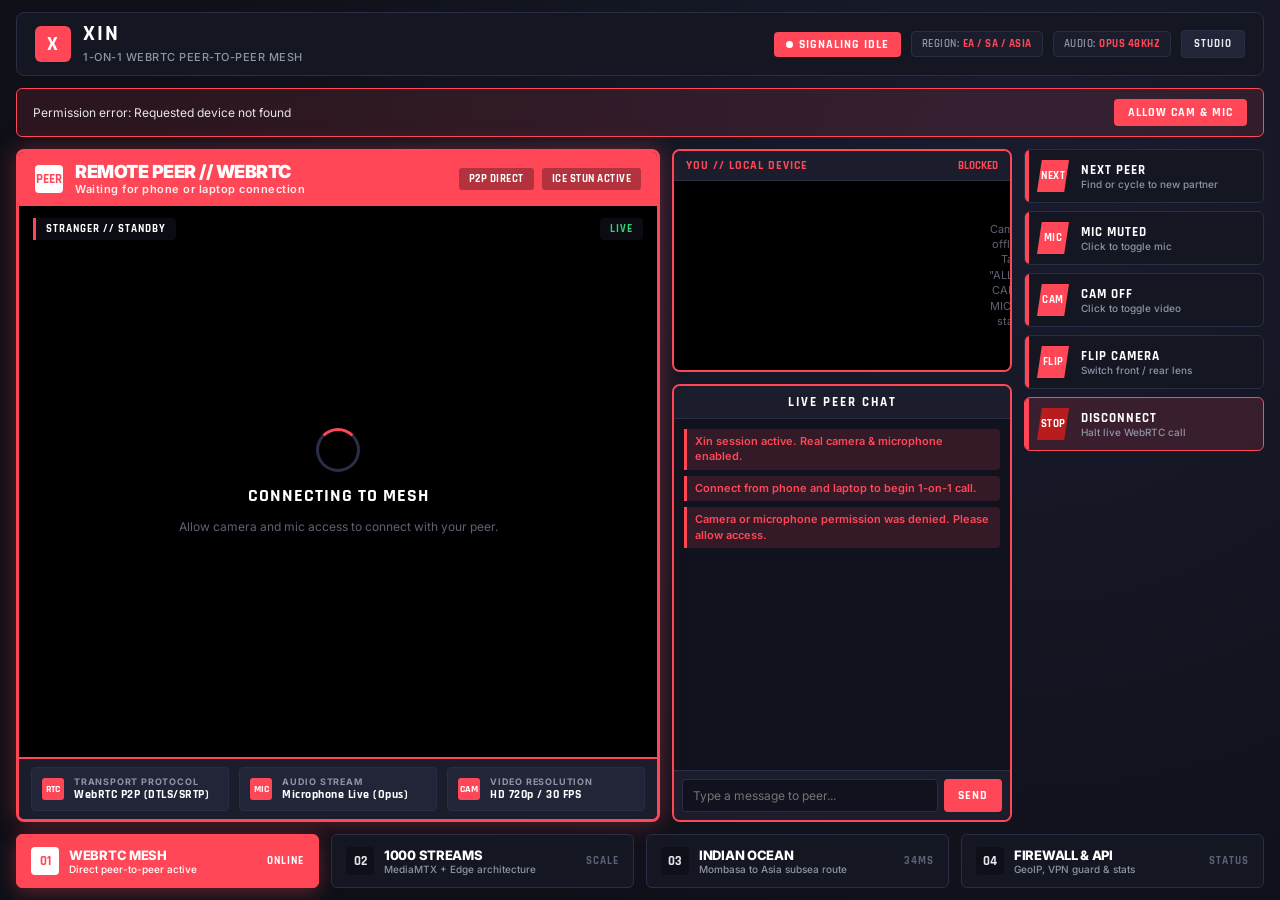
==== shared/templates/index.html @ e029eab7 "feat: Complete security middleware, geofencing, and Omegle UI" ====
<!DOCTYPE html>
<html lang="en">
<head>
  <meta charset="UTF-8">
  <meta name="viewport" content="width=device-width, initial-scale=1.0, maximum-scale=1.0, user-scalable=no, viewport-fit=cover">
  <title>Xin - 1-on-1 WebRTC Video & Audio</title>
  <style>
    @import url('https://fonts.googleapis.com/css2?family=Rajdhani:wght@500;600;700&family=Inter:wght@400;500;600;700;800;900&display=swap');

    *, *::before, *::after { box-sizing: border-box; margin: 0; padding: 0; }

    :root {
      --bg-darkest: #0e0f17;
      --bg-base: #141622;
      --bg-panel: #1b1d2c;
      --bg-panel-alt: #222538;
      --bg-input: #10121d;
      --accent: #ff4757;
      --accent-hover: #ff6b81;
      --accent-dim: rgba(255, 71, 87, 0.15);
      --accent-glow: rgba(255, 71, 87, 0.35);
      --text-white: #ffffff;
      --text-primary: #e4e6eb;
      --text-secondary: #9094a6;
      --text-muted: #5d6175;
      --border-dark: #2a2e45;
      --green: #2ed573;
      --red: #ff4757;
    }

    html, body {
      height: 100%;
      height: 100dvh;
      background: var(--bg-darkest);
      color: var(--text-primary);
      font-family: 'Inter', -apple-system, BlinkMacSystemFont, sans-serif;
      overflow-x: hidden;
      -webkit-tap-highlight-color: transparent;
    }

    /* Container */
    .app-viewport {
      min-height: 100vh;
      min-height: 100dvh;
      display: flex;
      flex-direction: column;
      padding: 12px 16px;
      gap: 12px;
      background: radial-gradient(circle at 80% 20%, #1a1c2e 0%, var(--bg-darkest) 70%);
    }

    /* TOP HEADER */
    .header-bar {
      display: flex;
      align-items: center;
      justify-content: space-between;
      background: var(--bg-base);
      border: 1px solid var(--border-dark);
      border-radius: 8px;
      padding: 10px 18px;
      flex-shrink: 0;
    }
    .brand-group {
      display: flex;
      align-items: center;
      gap: 12px;
    }
    .brand-mark {
      background: var(--accent);
      color: #fff;
      font-family: 'Rajdhani', sans-serif;
      font-weight: 700;
      font-size: 20px;
      width: 36px;
      height: 36px;
      display: flex;
      align-items: center;
      justify-content: center;
      border-radius: 6px;
      letter-spacing: 1px;
    }
    .brand-text h1 {
      font-family: 'Rajdhani', sans-serif;
      font-size: 22px;
      font-weight: 700;
      letter-spacing: 2px;
      color: var(--text-white);
      text-transform: uppercase;
      line-height: 1;
    }
    .brand-text span {
      font-size: 11px;
      color: var(--text-secondary);
      letter-spacing: 0.5px;
      font-weight: 500;
    }
    .header-metrics {
      display: flex;
      align-items: center;
      gap: 10px;
    }
    .status-badge {
      display: inline-flex;
      align-items: center;
      gap: 6px;
      background: var(--accent);
      color: #fff;
      padding: 5px 12px;
      border-radius: 4px;
      font-family: 'Rajdhani', sans-serif;
      font-weight: 700;
      font-size: 12px;
      letter-spacing: 1px;
    }
    .status-badge .live-dot {
      width: 7px;
      height: 7px;
      background: #fff;
      border-radius: 50%;
      animation: pulse 1.4s infinite;
    }
    @keyframes pulse {
      0%, 100% { opacity: 1; transform: scale(1); }
      50% { opacity: 0.3; transform: scale(0.85); }
    }
    .metric-pill {
      background: var(--bg-panel);
      border: 1px solid var(--border-dark);
      color: var(--text-secondary);
      padding: 5px 10px;
      border-radius: 4px;
      font-size: 11px;
      font-weight: 600;
      font-family: 'Rajdhani', sans-serif;
      letter-spacing: 0.5px;
    }
    .metric-pill strong {
      color: var(--accent);
    }
    .nav-btn {
      background: var(--bg-panel-alt);
      border: 1px solid var(--border-dark);
      color: var(--text-primary);
      padding: 6px 12px;
      border-radius: 4px;
      font-size: 11px;
      font-weight: 700;
      text-decoration: none;
      font-family: 'Rajdhani', sans-serif;
      letter-spacing: 1px;
      text-transform: uppercase;
      transition: all 0.2s;
    }
    .nav-btn:hover {
      background: var(--accent);
      border-color: var(--accent);
      color: #fff;
    }

    /* PERMISSION ALERT BANNER */
    .perm-alert {
      background: rgba(255, 71, 87, 0.12);
      border: 1px solid var(--accent);
      border-radius: 6px;
      padding: 10px 16px;
      display: flex;
      align-items: center;
      justify-content: space-between;
      gap: 12px;
      font-size: 12px;
      flex-shrink: 0;
    }
    .perm-alert.granted {
      background: rgba(46, 213, 115, 0.12);
      border-color: var(--green);
    }
    .perm-alert .btn-grant {
      background: var(--accent);
      color: #fff;
      border: none;
      padding: 6px 14px;
      border-radius: 4px;
      font-family: 'Rajdhani', sans-serif;
      font-weight: 700;
      font-size: 12px;
      letter-spacing: 1px;
      cursor: pointer;
      text-transform: uppercase;
    }
    .perm-alert.granted .btn-grant {
      display: none;
    }

    /* DESKTOP STAGE GRID (3-Column Layout) */
    .stage-grid {
      display: grid;
      grid-template-columns: 1fr 340px 240px;
      gap: 12px;
      flex: 1;
      min-height: 0;
    }

    /* LEFT: MAIN REMOTE VIDEO FRAME */
    .stream-frame-container {
      display: flex;
      flex-direction: column;
      gap: 10px;
      min-height: 0;
    }
    .broadcast-card {
      background: var(--bg-base);
      border: 3px solid var(--accent);
      border-radius: 8px;
      overflow: hidden;
      display: flex;
      flex-direction: column;
      box-shadow: 0 0 25px var(--accent-glow);
      flex: 1;
      position: relative;
    }
    .broadcast-banner {
      background: var(--accent);
      color: #fff;
      padding: 10px 16px;
      display: flex;
      align-items: center;
      justify-content: space-between;
      flex-shrink: 0;
    }
    .banner-left {
      display: flex;
      align-items: center;
      gap: 12px;
    }
    .banner-icon {
      background: #fff;
      color: var(--accent);
      font-weight: 900;
      font-family: 'Rajdhani', sans-serif;
      width: 28px;
      height: 28px;
      border-radius: 4px;
      display: flex;
      align-items: center;
      justify-content: center;
      font-size: 13px;
    }
    .banner-title {
      font-family: 'Inter', sans-serif;
      font-weight: 900;
      font-size: 18px;
      letter-spacing: -0.5px;
      line-height: 1.1;
      text-transform: uppercase;
    }
    .banner-subtitle {
      font-size: 11px;
      font-weight: 600;
      opacity: 0.9;
      letter-spacing: 0.5px;
    }
    .banner-badges {
      display: flex;
      gap: 8px;
    }
    .banner-tag {
      background: rgba(0,0,0,0.3);
      padding: 4px 10px;
      border-radius: 3px;
      font-size: 11px;
      font-weight: 700;
      font-family: 'Rajdhani', sans-serif;
      letter-spacing: 0.5px;
    }

    /* Video Viewports */
    .video-viewport {
      position: relative;
      background: #000;
      flex: 1;
      display: flex;
      align-items: center;
      justify-content: center;
      overflow: hidden;
    }
    .video-viewport video {
      width: 100%;
      height: 100%;
      object-fit: cover;
      display: none;
    }
    .waiting-screen {
      display: flex;
      flex-direction: column;
      align-items: center;
      justify-content: center;
      text-align: center;
      padding: 24px;
      gap: 12px;
      color: var(--text-secondary);
    }
    .waiting-spinner {
      width: 44px;
      height: 44px;
      border: 3px solid var(--border-dark);
      border-top-color: var(--accent);
      border-radius: 50%;
      animation: spin 1s linear infinite;
    }
    @keyframes spin {
      to { transform: rotate(360deg); }
    }
    .waiting-title {
      font-family: 'Rajdhani', sans-serif;
      font-size: 18px;
      font-weight: 700;
      color: var(--text-white);
      letter-spacing: 1px;
      text-transform: uppercase;
    }
    .waiting-sub {
      font-size: 12px;
      color: var(--text-muted);
      max-width: 320px;
      line-height: 1.4;
    }

    .viewport-overlay {
      position: absolute;
      top: 12px;
      left: 14px;
      background: rgba(14, 15, 23, 0.85);
      border-left: 3px solid var(--accent);
      padding: 4px 10px;
      border-radius: 0 4px 4px 0;
      font-family: 'Rajdhani', sans-serif;
      font-size: 11px;
      font-weight: 700;
      color: var(--text-white);
      letter-spacing: 1px;
      z-index: 2;
    }
    .viewport-fps {
      position: absolute;
      top: 12px;
      right: 14px;
      background: rgba(14, 15, 23, 0.85);
      padding: 4px 10px;
      border-radius: 4px;
      font-family: 'Rajdhani', sans-serif;
      font-size: 11px;
      font-weight: 700;
      color: var(--green);
      letter-spacing: 1px;
      z-index: 2;
    }

    /* Sub-bar Stat Badges */
    .stat-strip {
      display: grid;
      grid-template-columns: repeat(3, 1fr);
      background: var(--bg-panel);
      border-top: 2px solid var(--accent);
      padding: 8px 12px;
      gap: 10px;
      flex-shrink: 0;
    }
    .stat-box {
      background: var(--bg-panel-alt);
      border: 1px solid var(--border-dark);
      border-radius: 4px;
      padding: 8px 10px;
      display: flex;
      align-items: center;
      gap: 10px;
    }
    .stat-icon {
      background: var(--accent);
      color: #fff;
      font-size: 10px;
      font-weight: 800;
      width: 22px;
      height: 22px;
      display: flex;
      align-items: center;
      justify-content: center;
      border-radius: 3px;
      font-family: 'Rajdhani', sans-serif;
    }
    .stat-meta {
      display: flex;
      flex-direction: column;
    }
    .stat-label {
      font-size: 9px;
      font-weight: 700;
      text-transform: uppercase;
      letter-spacing: 0.8px;
      color: var(--text-secondary);
    }
    .stat-value {
      font-family: 'Rajdhani', sans-serif;
      font-size: 12px;
      font-weight: 700;
      color: var(--text-white);
      letter-spacing: 0.5px;
    }

    /* MIDDLE: LOCAL WEBCAM & LIVE CHAT */
    .middle-column {
      display: flex;
      flex-direction: column;
      gap: 12px;
      min-height: 0;
    }

    /* Local Cam Card */
    .cam-card {
      background: var(--bg-base);
      border: 2px solid var(--accent);
      border-radius: 8px;
      overflow: hidden;
      display: flex;
      flex-direction: column;
      flex-shrink: 0;
    }
    .cam-header {
      background: var(--bg-panel);
      padding: 7px 12px;
      border-bottom: 1px solid var(--border-dark);
      display: flex;
      align-items: center;
      justify-content: space-between;
    }
    .cam-label {
      font-family: 'Rajdhani', sans-serif;
      font-size: 12px;
      font-weight: 700;
      text-transform: uppercase;
      letter-spacing: 1px;
      color: var(--accent);
    }
    .cam-status {
      font-family: 'Rajdhani', sans-serif;
      font-size: 11px;
      font-weight: 700;
      color: var(--green);
    }
    .cam-body {
      background: #000;
      aspect-ratio: 16/9;
      position: relative;
      display: flex;
      align-items: center;
      justify-content: center;
    }
    .cam-body video {
      width: 100%;
      height: 100%;
      object-fit: cover;
      transform: scaleX(-1);
    }
    .cam-offline-note {
      text-align: center;
      color: var(--text-muted);
      font-size: 11px;
      padding: 16px;
      line-height: 1.4;
    }

    /* Chat Panel */
    .chat-card {
      background: var(--bg-base);
      border: 2px solid var(--accent);
      border-radius: 8px;
      flex: 1;
      display: flex;
      flex-direction: column;
      overflow: hidden;
      min-height: 0;
    }
    .chat-title-banner {
      background: var(--bg-panel);
      padding: 8px 12px;
      border-bottom: 1px solid var(--border-dark);
      text-align: center;
      position: relative;
      flex-shrink: 0;
    }
    .chat-title-banner h3 {
      font-family: 'Rajdhani', sans-serif;
      font-size: 13px;
      font-weight: 700;
      letter-spacing: 2px;
      text-transform: uppercase;
      color: var(--text-white);
    }
    .chat-stream-box {
      flex: 1;
      background: var(--bg-input);
      padding: 10px;
      overflow-y: auto;
      display: flex;
      flex-direction: column;
      gap: 6px;
      min-height: 0;
    }
    .chat-stream-box::-webkit-scrollbar { width: 4px; }
    .chat-stream-box::-webkit-scrollbar-thumb { background: var(--accent); border-radius: 2px; }

    .msg-row {
      font-size: 12px;
      line-height: 1.4;
      word-wrap: break-word;
    }
    .msg-sys {
      background: var(--accent-dim);
      border-left: 3px solid var(--accent);
      padding: 5px 8px;
      font-size: 11px;
      color: var(--accent);
      font-weight: 600;
      border-radius: 0 4px 4px 0;
    }
    .msg-stranger .author {
      color: var(--accent);
      font-weight: 700;
    }
    .msg-you .author {
      color: #3b82f6;
      font-weight: 700;
    }
    .msg-content {
      color: var(--text-primary);
    }

    .chat-compose {
      background: var(--bg-panel);
      border-top: 1px solid var(--border-dark);
      padding: 8px;
      display: flex;
      gap: 6px;
      flex-shrink: 0;
    }
    .chat-compose input {
      flex: 1;
      background: var(--bg-input);
      border: 1px solid var(--border-dark);
      color: #fff;
      padding: 8px 10px;
      border-radius: 4px;
      font-size: 12px;
      outline: none;
      font-family: inherit;
    }
    .chat-compose input:focus {
      border-color: var(--accent);
    }
    .chat-compose button {
      background: var(--accent);
      color: #fff;
      border: none;
      padding: 8px 14px;
      border-radius: 4px;
      font-family: 'Rajdhani', sans-serif;
      font-size: 12px;
      font-weight: 700;
      letter-spacing: 1px;
      cursor: pointer;
      transition: background 0.2s;
    }
    .chat-compose button:hover {
      background: var(--accent-hover);
    }

    /* RIGHT: DESKTOP CONTROLS */
    .controls-column {
      display: flex;
      flex-direction: column;
      gap: 8px;
    }
    .action-badge-card {
      background: var(--bg-base);
      border: 1px solid var(--border-dark);
      border-radius: 6px;
      padding: 10px 12px;
      display: flex;
      align-items: center;
      gap: 12px;
      cursor: pointer;
      position: relative;
      transition: all 0.2s ease;
      overflow: hidden;
      user-select: none;
    }
    .action-badge-card::before {
      content: '';
      position: absolute;
      top: 0;
      left: 0;
      width: 4px;
      height: 100%;
      background: var(--accent);
      transition: width 0.2s ease;
    }
    .action-badge-card:hover {
      border-color: var(--accent);
      transform: translateX(3px);
      box-shadow: 0 4px 15px rgba(255, 71, 87, 0.2);
    }
    .action-badge-card.active-state {
      background: rgba(46, 213, 115, 0.1);
      border-color: var(--green);
    }
    .action-badge-card.active-state::before {
      background: var(--green);
    }
    .action-badge-card.muted-state {
      background: rgba(255, 71, 87, 0.15);
      border-color: var(--accent);
    }
    .action-badge-card.muted-state::before {
      background: var(--accent);
    }

    .trapezoid-icon {
      background: var(--accent);
      color: #fff;
      width: 32px;
      height: 32px;
      display: flex;
      align-items: center;
      justify-content: center;
      font-family: 'Rajdhani', sans-serif;
      font-weight: 700;
      font-size: 11px;
      clip-path: polygon(15% 0%, 100% 0%, 85% 100%, 0% 100%);
      flex-shrink: 0;
      letter-spacing: 0.5px;
    }
    .action-badge-card.active-state .trapezoid-icon { background: var(--green); }
    .action-badge-card.muted-state .trapezoid-icon { background: #b91c1c; }

    .action-card-text {
      display: flex;
      flex-direction: column;
    }
    .action-card-title {
      font-family: 'Rajdhani', sans-serif;
      font-size: 13px;
      font-weight: 700;
      letter-spacing: 1px;
      text-transform: uppercase;
      color: var(--text-white);
    }
    .action-card-desc {
      font-size: 10px;
      color: var(--text-secondary);
      font-weight: 500;
    }

    /* DESKTOP BOTTOM CARDS */
    .bottom-scene-row {
      display: grid;
      grid-template-columns: repeat(4, 1fr);
      gap: 12px;
      flex-shrink: 0;
    }
    .scene-card {
      background: var(--bg-base);
      border: 1px solid var(--border-dark);
      border-radius: 6px;
      padding: 12px 14px;
      display: flex;
      align-items: center;
      justify-content: space-between;
      position: relative;
      overflow: hidden;
      cursor: pointer;
      transition: all 0.2s;
    }
    .scene-card.active-scene {
      background: var(--accent);
      border-color: var(--accent);
      color: #fff;
      box-shadow: 0 4px 20px var(--accent-glow);
    }
    .scene-card.active-scene .scene-title,
    .scene-card.active-scene .scene-sub,
    .scene-card.active-scene .scene-code {
      color: #fff;
    }
    .scene-left {
      display: flex;
      align-items: center;
      gap: 10px;
    }
    .scene-badge {
      background: rgba(0,0,0,0.3);
      width: 28px;
      height: 28px;
      border-radius: 4px;
      display: flex;
      align-items: center;
      justify-content: center;
      font-family: 'Rajdhani', sans-serif;
      font-weight: 800;
      font-size: 13px;
    }
    .scene-card.active-scene .scene-badge {
      background: #fff;
      color: var(--accent);
    }
    .scene-info {
      display: flex;
      flex-direction: column;
    }
    .scene-title {
      font-family: 'Inter', sans-serif;
      font-weight: 800;
      font-size: 13px;
      text-transform: uppercase;
      letter-spacing: -0.3px;
      color: var(--text-white);
    }
    .scene-sub {
      font-size: 10px;
      color: var(--text-secondary);
      font-weight: 500;
    }
    .scene-code {
      font-family: 'Rajdhani', sans-serif;
      font-size: 11px;
      font-weight: 700;
      color: var(--text-muted);
      letter-spacing: 1px;
    }

    /* MOBILE DOCKED TOOLBAR (Hidden on Desktop) */
    .mobile-bottom-bar {
      display: none;
    }
    .mobile-chat-drawer {
      display: none;
    }

    /* ==========================================================================
       CLEAN MOBILE VIEW (< 860px)
       Pixel-perfect Omegle-style split-screen for phone browsers
       ========================================================================== */
    @media (max-width: 860px) {
      body {
        overflow: hidden;
      }
      .app-viewport {
        padding: 6px;
        gap: 6px;
        height: 100dvh;
        max-height: 100dvh;
      }

      /* Compact Header */
      .header-bar {
        padding: 6px 10px;
        border-radius: 6px;
      }
      .brand-mark {
        width: 28px;
        height: 28px;
        font-size: 16px;
      }
      .brand-text h1 {
        font-size: 18px;
        letter-spacing: 1px;
      }
      .brand-text span {
        display: none;
      }
      .header-metrics .metric-pill {
        display: none;
      }
      .header-metrics .nav-btn {
        display: none;
      }
      .status-badge {
        padding: 4px 8px;
        font-size: 11px;
      }

      /* Compact Permission Banner */
      .perm-alert {
        padding: 6px 10px;
        font-size: 11px;
      }
      .perm-alert .btn-grant {
        padding: 5px 10px;
        font-size: 11px;
      }

      /* Hide Desktop Elements */
      .controls-column,
      .bottom-scene-row,
      .stat-strip,
      .broadcast-banner {
        display: none !important;
      }

      /* Stage transforms into a pure 50/50 Dual Video Split Screen */
      .stage-grid {
        display: flex;
        flex-direction: column;
        flex: 1;
        gap: 6px;
        min-height: 0;
      }

      /* Top: Remote Stranger Frame (50% of viewport) */
      .stream-frame-container {
        flex: 1;
        min-height: 0;
      }
      .broadcast-card {
        border-width: 2px;
        box-shadow: none;
      }
      .video-viewport {
        min-height: 0;
      }

      /* Bottom: Local User Video Box (50% of viewport) */
      .middle-column {
        flex: 1;
        min-height: 0;
        gap: 6px;
      }
      .cam-card {
        flex: 1;
        min-height: 0;
        border-width: 2px;
      }
      .cam-body {
        aspect-ratio: auto;
        flex: 1;
        min-height: 0;
      }

      /* Desktop chat hidden inside split, moved to slide-up drawer */
      .chat-card {
        display: none !important;
      }

      /* MOBILE DOCKED TOOLBAR (Sticky Thumb-friendly Controls) */
      .mobile-bottom-bar {
        display: grid;
        grid-template-columns: 2fr 1fr 1fr 1fr 1fr 1fr;
        gap: 5px;
        background: var(--bg-base);
        border: 1px solid var(--border-dark);
        border-radius: 8px;
        padding: 6px;
        flex-shrink: 0;
      }
      .m-btn {
        display: flex;
        flex-direction: column;
        align-items: center;
        justify-content: center;
        background: var(--bg-panel);
        border: 1px solid var(--border-dark);
        color: var(--text-primary);
        border-radius: 6px;
        padding: 8px 4px;
        font-family: 'Rajdhani', sans-serif;
        font-weight: 700;
        font-size: 11px;
        letter-spacing: 0.5px;
        cursor: pointer;
        user-select: none;
        transition: all 0.15s;
        min-height: 44px;
      }
      .m-btn:active {
        transform: scale(0.96);
      }
      .m-btn-next {
        background: var(--accent);
        border-color: var(--accent);
        color: #fff;
        font-size: 13px;
        letter-spacing: 1px;
      }
      .m-btn-next:active {
        background: var(--accent-hover);
      }
      .m-btn.active-state {
        background: rgba(46, 213, 115, 0.15);
        border-color: var(--green);
        color: var(--green);
      }
      .m-btn.muted-state {
        background: rgba(255, 71, 87, 0.15);
        border-color: var(--accent);
        color: var(--accent);
      }
      .m-btn-stop {
        background: #2a1114;
        border-color: #7f1d1d;
        color: #ef4444;
      }

      /* Slide-Up Mobile Chat Drawer */
      .mobile-chat-drawer {
        display: flex;
        flex-direction: column;
        position: fixed;
        bottom: 0;
        left: 0;
        right: 0;
        height: 60vh;
        background: var(--bg-base);
        border-top: 2px solid var(--accent);
        border-radius: 14px 14px 0 0;
        z-index: 99;
        transform: translateY(100%);
        transition: transform 0.25s cubic-bezier(0.16, 1, 0.3, 1);
        box-shadow: 0 -10px 30px rgba(0, 0, 0, 0.8);
      }
      .mobile-chat-drawer.open {
        transform: translateY(0);
      }
      .drawer-header {
        display: flex;
        align-items: center;
        justify-content: space-between;
        padding: 10px 14px;
        background: var(--bg-panel);
        border-bottom: 1px solid var(--border-dark);
        border-radius: 12px 12px 0 0;
      }
      .drawer-header span {
        font-family: 'Rajdhani', sans-serif;
        font-weight: 700;
        font-size: 14px;
        letter-spacing: 1px;
        text-transform: uppercase;
        color: #fff;
      }
      .drawer-close {
        background: var(--accent);
        color: #fff;
        border: none;
        padding: 4px 10px;
        border-radius: 4px;
        font-family: 'Rajdhani', sans-serif;
        font-weight: 700;
        font-size: 11px;
        cursor: pointer;
      }
      .drawer-body {
        flex: 1;
        overflow-y: auto;
        padding: 10px;
        display: flex;
        flex-direction: column;
        gap: 6px;
        background: var(--bg-input);
      }
      .drawer-input-row {
        display: flex;
        gap: 6px;
        padding: 8px 10px;
        background: var(--bg-panel);
        border-top: 1px solid var(--border-dark);
      }
      .drawer-input-row input {
        flex: 1;
        background: var(--bg-input);
        border: 1px solid var(--border-dark);
        color: #fff;
        padding: 8px 12px;
        border-radius: 4px;
        font-size: 13px;
        outline: none;
      }
      .drawer-input-row button {
        background: var(--accent);
        color: #fff;
        border: none;
        padding: 8px 14px;
        border-radius: 4px;
        font-family: 'Rajdhani', sans-serif;
        font-weight: 700;
        font-size: 12px;
        cursor: pointer;
      }
    }
  </style>
</head>
<body>

  <div class="app-viewport">

    <!-- TOP HEADER -->
    <header class="header-bar">
      <div class="brand-group">
        <div class="brand-mark">X</div>
        <div class="brand-text">
          <h1>Xin</h1>
          <span>1-ON-1 WEBRTC PEER-TO-PEER MESH</span>
        </div>
      </div>

      <div class="header-metrics">
        <div class="status-badge" id="headerStatusBadge">
          <span class="live-dot"></span>
          <span id="headerStatusText">SIGNALING IDLE</span>
        </div>
        <div class="metric-pill">REGION: <strong>EA / SA / ASIA</strong></div>
        <div class="metric-pill">AUDIO: <strong>OPUS 48KHZ</strong></div>
        <a href="/studio" class="nav-btn">Studio</a>
      </div>
    </header>

    <!-- CAMERA & MICROPHONE PERMISSION BANNER -->
    <div class="perm-alert" id="permBanner">
      <span id="permBannerText">Camera and Microphone permissions required for 1-on-1 video call.</span>
      <button class="btn-grant" id="btnGrantPerm" onclick="requestMediaAccess()">Allow Cam & Mic</button>
    </div>

    <!-- MAIN DUAL STAGE -->
    <div class="stage-grid">

      <!-- TOP (MOBILE) / LEFT (DESKTOP): REMOTE PEER VIDEO -->
      <div class="stream-frame-container">
        <div class="broadcast-card">
          <!-- Desktop Banner (hidden on mobile) -->
          <div class="broadcast-banner">
            <div class="banner-left">
              <div class="banner-icon" id="remoteLiveIcon">PEER</div>
              <div>
                <div class="banner-title" id="bannerTitle">Remote Peer // WebRTC</div>
                <div class="banner-subtitle" id="bannerSubtitle">Waiting for phone or laptop connection</div>
              </div>
            </div>
            <div class="banner-badges">
              <div class="banner-tag" id="networkTag">P2P DIRECT</div>
              <div class="banner-tag" id="latencyTag">ICE STUN ACTIVE</div>
            </div>
          </div>

          <!-- Video Canvas -->
          <div class="video-viewport" onclick="unmuteRemoteAudio()">
            <video id="remoteVideo" autoplay playsinline></video>
            <div id="waitingScreen" class="waiting-screen">
              <div class="waiting-spinner"></div>
              <div class="waiting-title" id="waitingTitle">Connecting To Mesh</div>
              <div class="waiting-sub" id="waitingSub">Allow camera and mic access to connect with your peer.</div>
            </div>
            <div class="viewport-overlay" id="viewportStatus">STRANGER // STANDBY</div>
            <div class="viewport-fps" id="peerFps">LIVE</div>
          </div>

          <!-- Desktop Stat Badges (hidden on mobile) -->
          <div class="stat-strip">
            <div class="stat-box">
              <div class="stat-icon">RTC</div>
              <div class="stat-meta">
                <span class="stat-label">Transport Protocol</span>
                <span class="stat-value" id="statTransport">WebRTC P2P (DTLS/SRTP)</span>
              </div>
            </div>
            <div class="stat-box">
              <div class="stat-icon">MIC</div>
              <div class="stat-meta">
                <span class="stat-label">Audio Stream</span>
                <span class="stat-value" id="statMic">Microphone Live (Opus)</span>
              </div>
            </div>
            <div class="stat-box">
              <div class="stat-icon">CAM</div>
              <div class="stat-meta">
                <span class="stat-label">Video Resolution</span>
                <span class="stat-value" id="statRes">HD 720p / 30 FPS</span>
              </div>
            </div>
          </div>
        </div>
      </div>

      <!-- BOTTOM (MOBILE) / MIDDLE (DESKTOP): LOCAL CAMERA & DESKTOP CHAT -->
      <div class="middle-column">
        <!-- Local User Video -->
        <div class="cam-card">
          <div class="cam-header">
            <span class="cam-label">You // Local Device</span>
            <span class="cam-status" id="camStatusText">STANDBY</span>
          </div>
          <div class="cam-body">
            <video id="localVideo" autoplay playsinline muted></video>
            <div id="camFallback" class="cam-offline-note">
              Camera offline.<br>Tap "ALLOW CAM & MIC" to start.
            </div>
          </div>
        </div>

        <!-- Desktop Chat Box (Hidden on Mobile) -->
        <div class="chat-card">
          <div class="chat-title-banner">
            <h3>Live Peer Chat</h3>
          </div>
          <div class="chat-stream-box" id="desktopChatBox">
            <div class="msg-row msg-sys">Xin session active. Real camera & microphone enabled.</div>
            <div class="msg-row msg-sys">Connect from phone and laptop to begin 1-on-1 call.</div>
          </div>
          <div class="chat-compose">
            <input type="text" id="desktopChatInput" placeholder="Type a message to peer..." onkeydown="if(event.key==='Enter') sendChatMessage('desktop')">
            <button onclick="sendChatMessage('desktop')">SEND</button>
          </div>
        </div>
      </div>

      <!-- DESKTOP RIGHT CONTROLS -->
      <div class="controls-column">
        <div class="action-badge-card" onclick="nextPeer()">
          <div class="trapezoid-icon">NEXT</div>
          <div class="action-card-text">
            <span class="action-card-title">Next Peer</span>
            <span class="action-card-desc">Find or cycle to new partner</span>
          </div>
        </div>

        <div class="action-badge-card" id="cardMic" onclick="toggleMicrophone()">
          <div class="trapezoid-icon" id="micIcon">MIC</div>
          <div class="action-card-text">
            <span class="action-card-title" id="micTitle">Mic Muted</span>
            <span class="action-card-desc" id="micDesc">Click to toggle mic</span>
          </div>
        </div>

        <div class="action-badge-card" id="cardCam" onclick="toggleCamera()">
          <div class="trapezoid-icon" id="camIcon">CAM</div>
          <div class="action-card-text">
            <span class="action-card-title" id="camTitle">Cam Off</span>
            <span class="action-card-desc">Click to toggle video</span>
          </div>
        </div>

        <div class="action-badge-card" onclick="switchCamera()">
          <div class="trapezoid-icon">FLIP</div>
          <div class="action-card-text">
            <span class="action-card-title">Flip Camera</span>
            <span class="action-card-desc">Switch front / rear lens</span>
          </div>
        </div>

        <div class="action-badge-card muted-state" onclick="disconnectCall()">
          <div class="trapezoid-icon">STOP</div>
          <div class="action-card-text">
            <span class="action-card-title">Disconnect</span>
            <span class="action-card-desc">Halt live WebRTC call</span>
          </div>
        </div>
      </div>

    </div>

    <!-- MOBILE STICKY BOTTOM TOOLBAR (< 860px) -->
    <div class="mobile-bottom-bar">
      <button class="m-btn m-btn-next" onclick="nextPeer()">NEXT</button>
      <button class="m-btn" id="mBtnMic" onclick="toggleMicrophone()">MIC</button>
      <button class="m-btn" id="mBtnCam" onclick="toggleCamera()">CAM</button>
      <button class="m-btn" onclick="switchCamera()">FLIP</button>
      <button class="m-btn" id="mBtnChat" onclick="toggleMobileChat()">CHAT</button>
      <button class="m-btn m-btn-stop" onclick="disconnectCall()">STOP</button>
    </div>

    <!-- MOBILE SLIDE-UP CHAT DRAWER -->
    <div class="mobile-chat-drawer" id="mobileChatDrawer">
      <div class="drawer-header">
        <span>Live Peer Chat</span>
        <button class="drawer-close" onclick="toggleMobileChat()">CLOSE</button>
      </div>
      <div class="drawer-body" id="mobileChatBox">
        <div class="msg-row msg-sys">Xin session active. Live peer chat.</div>
      </div>
      <div class="drawer-input-row">
        <input type="text" id="mobileChatInput" placeholder="Message to stranger..." onkeydown="if(event.key==='Enter') sendChatMessage('mobile')">
        <button onclick="sendChatMessage('mobile')">SEND</button>
      </div>
    </div>

    <!-- DESKTOP BOTTOM CARDS -->
    <div class="bottom-scene-row">
      <div class="scene-card active-scene" id="cardOnline">
        <div class="scene-left">
          <div class="scene-badge">01</div>
          <div class="scene-info">
            <span class="scene-title">WebRTC Mesh</span>
            <span class="scene-sub">Direct peer-to-peer active</span>
          </div>
        </div>
        <div class="scene-code">ONLINE</div>
      </div>

      <div class="scene-card" onclick="window.location='/studio'">
        <div class="scene-left">
          <div class="scene-badge">02</div>
          <div class="scene-info">
            <span class="scene-title">1000 Streams</span>
            <span class="scene-sub">MediaMTX + Edge architecture</span>
          </div>
        </div>
        <div class="scene-code">SCALE</div>
      </div>

      <div class="scene-card">
        <div class="scene-left">
          <div class="scene-badge">03</div>
          <div class="scene-info">
            <span class="scene-title">Indian Ocean</span>
            <span class="scene-sub">Mombasa to Asia subsea route</span>
          </div>
        </div>
        <div class="scene-code">34MS</div>
      </div>

      <div class="scene-card" onclick="window.location='/api/status'">
        <div class="scene-left">
          <div class="scene-badge">04</div>
          <div class="scene-info">
            <span class="scene-title">Firewall & API</span>
            <span class="scene-sub">GeoIP, VPN guard & stats</span>
          </div>
        </div>
        <div class="scene-code">STATUS</div>
      </div>
    </div>

  </div>

  <script>
    // State Variables
    const userId = 'usr_' + Math.random().toString(36).substring(2, 10);
    let currentPartnerId = null;
    let isInitiator = false;
    let localStream = null;
    let peerConnection = null;
    let signalingSocket = null;
    let pollInterval = null;
    let currentFacingMode = 'user';
    let isMicMuted = false;
    let isCamOff = false;
    let isChatOpen = false;

    // WebRTC STUN Configuration
    const rtcConfig = {
      iceServers: [
        { urls: 'stun:stun.l.google.com:19302' },
        { urls: 'stun:stun1.l.google.com:19302' },
        { urls: 'stun:stun2.l.google.com:19302' },
        { urls: 'stun:stun3.l.google.com:19302' }
      ]
    };

    // 1. Media Acquisition (Camera + Microphone)
    async function requestMediaAccess() {
      const permBanner = document.getElementById('permBanner');
      const permText = document.getElementById('permBannerText');
      const camStatus = document.getElementById('camStatusText');
      const localVid = document.getElementById('localVideo');
      const fallback = document.getElementById('camFallback');

      try {
        if (localStream) {
          localStream.getTracks().forEach(t => t.stop());
        }

        const constraints = {
          video: {
            facingMode: currentFacingMode,
            width: { ideal: 1280 },
            height: { ideal: 720 }
          },
          audio: {
            echoCancellation: true,
            noiseSuppression: true,
            autoGainControl: true
          }
        };

        localStream = await navigator.mediaDevices.getUserMedia(constraints);
        localVid.srcObject = localStream;
        localVid.style.display = 'block';
        if (fallback) fallback.style.display = 'none';

        permBanner.classList.add('granted');
        permText.textContent = 'Camera & Microphone access active. Video and audio streaming ready.';
        camStatus.textContent = 'ACTIVE';
        camStatus.style.color = '#2ed573';

        updateMediaControls();
        addSysMessage('Camera and microphone enabled. Streaming ready.');

        // If peer connection exists, add or replace tracks
        if (peerConnection) {
          localStream.getTracks().forEach(track => {
            const senders = peerConnection.getSenders();
            const sender = senders.find(s => s.track && s.track.kind === track.kind);
            if (sender) {
              sender.replaceTrack(track);
            } else {
              peerConnection.addTrack(track, localStream);
            }
          });
        }

        // Initialize signaling once media is ready
        initSignaling();

      } catch (err) {
        console.warn('getUserMedia error:', err);
        permText.textContent = 'Permission error: ' + (err.message || 'Access blocked. Please check browser camera/mic settings.');
        camStatus.textContent = 'BLOCKED';
        camStatus.style.color = '#ff4757';
        addSysMessage('Camera or microphone permission was denied. Please allow access.');
      }
    }

    // 2. WebRTC Peer Connection Setup
    function createPeerConnection() {
      if (peerConnection) {
        try { peerConnection.close(); } catch (e) {}
      }

      peerConnection = new RTCPeerConnection(rtcConfig);

      // Add local audio and video tracks
      if (localStream) {
        localStream.getTracks().forEach(track => {
          peerConnection.addTrack(track, localStream);
        });
      }

      // Handle remote incoming tracks (video & audio)
      peerConnection.ontrack = (event) => {
        const remoteVid = document.getElementById('remoteVideo');
        const waitingScreen = document.getElementById('waitingScreen');
        const viewStatus = document.getElementById('viewportStatus');
        const bannerTitle = document.getElementById('bannerTitle');
        const bannerSub = document.getElementById('bannerSubtitle');

        if (event.streams && event.streams[0]) {
          remoteVid.srcObject = event.streams[0];
          remoteVid.style.display = 'block';
          waitingScreen.style.display = 'none';
          viewStatus.textContent = 'STRANGER ACTIVE // WEBRTC LIVE';
          viewStatus.style.borderLeftColor = '#2ed573';
          if (bannerTitle) bannerTitle.textContent = 'Stranger // Connected Live';
          if (bannerSub) bannerSub.textContent = 'Direct WebRTC video & audio link active';
          addSysMessage('Remote peer video and audio received.');
        }
      };

      // Handle ICE candidates
      peerConnection.onicecandidate = (event) => {
        if (event.candidate && currentPartnerId) {
          sendSignalPayload({
            type: 'candidate',
            candidate: event.candidate
          });
        }
      };

      peerConnection.onconnectionstatechange = () => {
        const state = peerConnection.connectionState;
        const viewStatus = document.getElementById('viewportStatus');
        const bannerSub = document.getElementById('bannerSubtitle');

        if (state === 'connected') {
          viewStatus.textContent = 'CONNECTED // P2P MESH';
          if (bannerSub) bannerSub.textContent = 'Low-latency peer stream active';
          document.getElementById('headerStatusText').textContent = 'CALL ACTIVE';
        } else if (state === 'disconnected' || state === 'failed') {
          viewStatus.textContent = 'DISCONNECTED';
          if (bannerSub) bannerSub.textContent = 'Peer connection lost';
          onPeerDisconnected();
        }
      };

      return peerConnection;
    }

    // 3. Signaling Management (WebSocket with HTTP polling fallback)
    function initSignaling() {
      if (signalingSocket && signalingSocket.readyState === WebSocket.OPEN) return;

      const proto = window.location.protocol === 'https:' ? 'wss:' : 'ws:';
      const wsUrl = `${proto}//${window.location.host}/ws/signal`;

      try {
        signalingSocket = new WebSocket(wsUrl);

        signalingSocket.onopen = () => {
          document.getElementById('headerStatusText').textContent = 'SIGNALING ONLINE';
          signalingSocket.send(JSON.stringify({
            action: 'join',
            user_id: userId
          }));
        };

        signalingSocket.onmessage = (event) => {
          try {
            const data = JSON.parse(event.data);
            handleSignalingMessage(data);
          } catch (e) {}
        };

        signalingSocket.onerror = () => { fallbackToHttpPolling(); };
        signalingSocket.onclose = () => { fallbackToHttpPolling(); };

      } catch (err) {
        fallbackToHttpPolling();
      }
    }

    function fallbackToHttpPolling() {
      if (pollInterval) return;
      document.getElementById('headerStatusText').textContent = 'HTTP SIGNALING';
      joinHttpLobby();
      pollInterval = setInterval(pollHttpMessages, 1000);
    }

    async function joinHttpLobby() {
      try {
        await fetch('/api/signaling/join', {
          method: 'POST',
          headers: { 'Content-Type': 'application/json' },
          body: JSON.stringify({ user_id: userId })
        });
      } catch (e) {}
    }

    async function pollHttpMessages() {
      try {
        const res = await fetch(`/api/signaling/poll?user_id=${userId}`);
        if (!res.ok) return;
        const data = await res.json();
        if (data.messages && data.messages.length) {
          data.messages.forEach(handleSignalingMessage);
        }
      } catch (e) {}
    }

    function sendSignalPayload(data) {
      if (!currentPartnerId) return;

      if (signalingSocket && signalingSocket.readyState === WebSocket.OPEN) {
        signalingSocket.send(JSON.stringify({
          type: 'signal',
          target_id: currentPartnerId,
          data: data
        }));
      } else {
        fetch('/api/signaling/signal', {
          method: 'POST',
          headers: { 'Content-Type': 'application/json' },
          body: JSON.stringify({
            sender_id: userId,
            target_id: currentPartnerId,
            data: data
          })
        }).catch(() => {});
      }
    }

    async function handleSignalingMessage(msg) {
      const msgType = msg.type;

      if (msgType === 'waiting') {
        const title = document.getElementById('waitingTitle');
        const sub = document.getElementById('waitingSub');
        title.textContent = 'Searching For Peer...';
        sub.textContent = 'Waiting for phone or laptop peer to enter the mesh.';
        document.getElementById('headerStatusText').textContent = 'WAITING IN LOBBY';
      }

      else if (msgType === 'matched') {
        currentPartnerId = msg.peer_id;
        isInitiator = msg.is_initiator;
        document.getElementById('waitingTitle').textContent = 'Peer Matched. Negotiating Call...';
        addSysMessage(`Connected with peer [${currentPartnerId}]. Setting up WebRTC.`);

        createPeerConnection();

        if (isInitiator) {
          try {
            const offer = await peerConnection.createOffer({
              offerToReceiveAudio: true,
              offerToReceiveVideo: true
            });
            await peerConnection.setLocalDescription(offer);
            sendSignalPayload({
              type: 'offer',
              sdp: offer.sdp
            });
          } catch (err) {
            console.warn('Offer creation error:', err);
          }
        }
      }

      else if (msgType === 'signal') {
        const signal = msg.data;
        if (!peerConnection) createPeerConnection();

        if (signal.type === 'offer') {
          try {
            await peerConnection.setRemoteDescription(new RTCSessionDescription({
              type: 'offer',
              sdp: signal.sdp
            }));
            const answer = await peerConnection.createAnswer();
            await peerConnection.setLocalDescription(answer);
            sendSignalPayload({
              type: 'answer',
              sdp: answer.sdp
            });
          } catch (err) {
            console.warn('Answer error:', err);
          }
        } else if (signal.type === 'answer') {
          try {
            await peerConnection.setRemoteDescription(new RTCSessionDescription({
              type: 'answer',
              sdp: signal.sdp
            }));
          } catch (err) {
            console.warn('Remote description error:', err);
          }
        } else if (signal.type === 'candidate') {
          try {
            await peerConnection.addIceCandidate(new RTCIceCandidate(signal.candidate));
          } catch (err) {
            console.warn('ICE candidate error:', err);
          }
        }
      }

      else if (msgType === 'chat') {
        appendPeerChat(msg.user || 'Stranger', msg.text);
      }

      else if (msgType === 'peer_disconnected') {
        addSysMessage('Remote peer disconnected. Click NEXT to connect with someone else.');
        onPeerDisconnected();
      }
    }

    function onPeerDisconnected() {
      const remoteVid = document.getElementById('remoteVideo');
      const waitingScreen = document.getElementById('waitingScreen');
      const title = document.getElementById('waitingTitle');
      const sub = document.getElementById('waitingSub');
      const bannerTitle = document.getElementById('bannerTitle');
      const bannerSub = document.getElementById('bannerSubtitle');
      const viewStatus = document.getElementById('viewportStatus');

      remoteVid.style.display = 'none';
      remoteVid.srcObject = null;
      waitingScreen.style.display = 'flex';
      title.textContent = 'Peer Disconnected';
      sub.textContent = 'Remote peer left. Tap NEXT to reconnect.';
      if (bannerTitle) bannerTitle.textContent = 'Stranger // Disconnected';
      if (bannerSub) bannerSub.textContent = 'Awaiting new peer connection';
      viewStatus.textContent = 'STRANGER // STANDBY';
      viewStatus.style.borderLeftColor = '#ff4757';

      if (peerConnection) {
        try { peerConnection.close(); } catch (e) {}
        peerConnection = null;
      }
      currentPartnerId = null;
    }

    // 4. Interactive Call Controls
    function nextPeer() {
      onPeerDisconnected();
      addSysMessage('Searching for next available peer...');
      document.getElementById('waitingTitle').textContent = 'Searching For Next Peer...';

      if (signalingSocket && signalingSocket.readyState === WebSocket.OPEN) {
        signalingSocket.send(JSON.stringify({
          type: 'next',
          user_id: userId
        }));
      } else {
        fetch('/api/signaling/next', {
          method: 'POST',
          headers: { 'Content-Type': 'application/json' },
          body: JSON.stringify({ user_id: userId })
        }).catch(() => {});
      }
    }

    function disconnectCall() {
      if (signalingSocket && signalingSocket.readyState === WebSocket.OPEN) {
        signalingSocket.send(JSON.stringify({
          type: 'leave',
          user_id: userId
        }));
      } else {
        fetch('/api/signaling/leave', {
          method: 'POST',
          headers: { 'Content-Type': 'application/json' },
          body: JSON.stringify({ user_id: userId })
        }).catch(() => {});
      }
      onPeerDisconnected();
      addSysMessage('Call session ended.');
    }

    function toggleMicrophone() {
      if (!localStream) {
        requestMediaAccess();
        return;
      }
      const audioTracks = localStream.getAudioTracks();
      if (!audioTracks.length) return;

      isMicMuted = !isMicMuted;
      audioTracks.forEach(t => t.enabled = !isMicMuted);

      const card = document.getElementById('cardMic');
      const title = document.getElementById('micTitle');
      const desc = document.getElementById('micDesc');
      const statMic = document.getElementById('statMic');
      const mBtnMic = document.getElementById('mBtnMic');

      if (isMicMuted) {
        if (card) { card.classList.add('muted-state'); card.classList.remove('active-state'); }
        if (title) title.textContent = 'Mic Muted';
        if (desc) desc.textContent = 'Microphone muted';
        if (statMic) { statMic.textContent = 'Microphone Muted'; statMic.style.color = '#ff4757'; }
        if (mBtnMic) { mBtnMic.classList.add('muted-state'); mBtnMic.classList.remove('active-state'); mBtnMic.textContent = 'MIC OFF'; }
      } else {
        if (card) { card.classList.remove('muted-state'); card.classList.add('active-state'); }
        if (title) title.textContent = 'Mic Active';
        if (desc) desc.textContent = 'Microphone live';
        if (statMic) { statMic.textContent = 'Microphone Live (Opus)'; statMic.style.color = '#2ed573'; }
        if (mBtnMic) { mBtnMic.classList.remove('muted-state'); mBtnMic.classList.add('active-state'); mBtnMic.textContent = 'MIC ON'; }
      }
    }

    function toggleCamera() {
      if (!localStream) {
        requestMediaAccess();
        return;
      }
      const videoTracks = localStream.getVideoTracks();
      if (!videoTracks.length) return;

      isCamOff = !isCamOff;
      videoTracks.forEach(t => t.enabled = !isCamOff);

      const card = document.getElementById('cardCam');
      const title = document.getElementById('camTitle');
      const localVid = document.getElementById('localVideo');
      const mBtnCam = document.getElementById('mBtnCam');

      if (isCamOff) {
        if (card) { card.classList.add('muted-state'); card.classList.remove('active-state'); }
        if (title) title.textContent = 'Cam Off';
        if (localVid) localVid.style.opacity = '0.2';
        if (mBtnCam) { mBtnCam.classList.add('muted-state'); mBtnCam.classList.remove('active-state'); mBtnCam.textContent = 'CAM OFF'; }
      } else {
        if (card) { card.classList.remove('muted-state'); card.classList.add('active-state'); }
        if (title) title.textContent = 'Cam Live';
        if (localVid) localVid.style.opacity = '1.0';
        if (mBtnCam) { mBtnCam.classList.remove('muted-state'); mBtnCam.classList.add('active-state'); mBtnCam.textContent = 'CAM ON'; }
      }
    }

    async function switchCamera() {
      currentFacingMode = currentFacingMode === 'user' ? 'environment' : 'user';
      addSysMessage(`Switching camera to: ${currentFacingMode}`);
      await requestMediaAccess();
    }

    function updateMediaControls() {
      const cardMic = document.getElementById('cardMic');
      const cardCam = document.getElementById('cardCam');
      const mBtnMic = document.getElementById('mBtnMic');
      const mBtnCam = document.getElementById('mBtnCam');

      if (cardMic) { cardMic.classList.add('active-state'); cardMic.classList.remove('muted-state'); }
      if (cardCam) { cardCam.classList.add('active-state'); cardCam.classList.remove('muted-state'); }
      if (mBtnMic) { mBtnMic.classList.add('active-state'); mBtnMic.classList.remove('muted-state'); mBtnMic.textContent = 'MIC ON'; }
      if (mBtnCam) { mBtnCam.classList.add('active-state'); mBtnCam.classList.remove('muted-state'); mBtnCam.textContent = 'CAM ON'; }
    }

    function unmuteRemoteAudio() {
      const remoteVid = document.getElementById('remoteVideo');
      if (remoteVid) {
        remoteVid.muted = false;
        remoteVid.play().catch(() => {});
      }
    }

    function toggleMobileChat() {
      isChatOpen = !isChatOpen;
      const drawer = document.getElementById('mobileChatDrawer');
      const btn = document.getElementById('mBtnChat');
      if (isChatOpen) {
        drawer.classList.add('open');
        btn.classList.add('active-state');
      } else {
        drawer.classList.remove('open');
        btn.classList.remove('active-state');
      }
    }

    // 5. Chat Engine
    function sendChatMessage(source) {
      const inputId = source === 'mobile' ? 'mobileChatInput' : 'desktopChatInput';
      const input = document.getElementById(inputId);
      const text = input.value.trim();
      if (!text) return;
      input.value = '';

      appendYourChat(text);

      if (currentPartnerId) {
        if (signalingSocket && signalingSocket.readyState === WebSocket.OPEN) {
          signalingSocket.send(JSON.stringify({
            type: 'chat',
            target_id: currentPartnerId,
            user: 'Stranger',
            text: text
          }));
        } else {
          fetch('/api/signaling/chat', {
            method: 'POST',
            headers: { 'Content-Type': 'application/json' },
            body: JSON.stringify({
              sender_id: userId,
              target_id: currentPartnerId,
              user: 'Stranger',
              text: text
            })
          }).catch(() => {});
        }
      } else {
        addSysMessage('Message sent. Connect with a peer to chat 1-on-1.');
      }
    }

    function appendYourChat(text) {
      ['desktopChatBox', 'mobileChatBox'].forEach(id => {
        const box = document.getElementById(id);
        if (!box) return;
        const row = document.createElement('div');
        row.className = 'msg-row msg-you';
        row.innerHTML = `<span class="author">You: </span><span class="msg-content">${escapeHtml(text)}</span>`;
        box.appendChild(row);
        box.scrollTop = box.scrollHeight;
      });
    }

    function appendPeerChat(author, text) {
      ['desktopChatBox', 'mobileChatBox'].forEach(id => {
        const box = document.getElementById(id);
        if (!box) return;
        const row = document.createElement('div');
        row.className = 'msg-row msg-stranger';
        row.innerHTML = `<span class="author">${escapeHtml(author)}: </span><span class="msg-content">${escapeHtml(text)}</span>`;
        box.appendChild(row);
        box.scrollTop = box.scrollHeight;
      });
    }

    function addSysMessage(text) {
      ['desktopChatBox', 'mobileChatBox'].forEach(id => {
        const box = document.getElementById(id);
        if (!box) return;
        const row = document.createElement('div');
        row.className = 'msg-row msg-sys';
        row.textContent = text;
        box.appendChild(row);
        box.scrollTop = box.scrollHeight;
      });
    }

    function escapeHtml(str) {
      return str.replace(/&/g, '&amp;').replace(/</g, '&lt;').replace(/>/g, '&gt;');
    }

    // Auto-prompt media on load
    window.addEventListener('DOMContentLoaded', () => {
      requestMediaAccess();
    });
  </script>
</body>
</html>
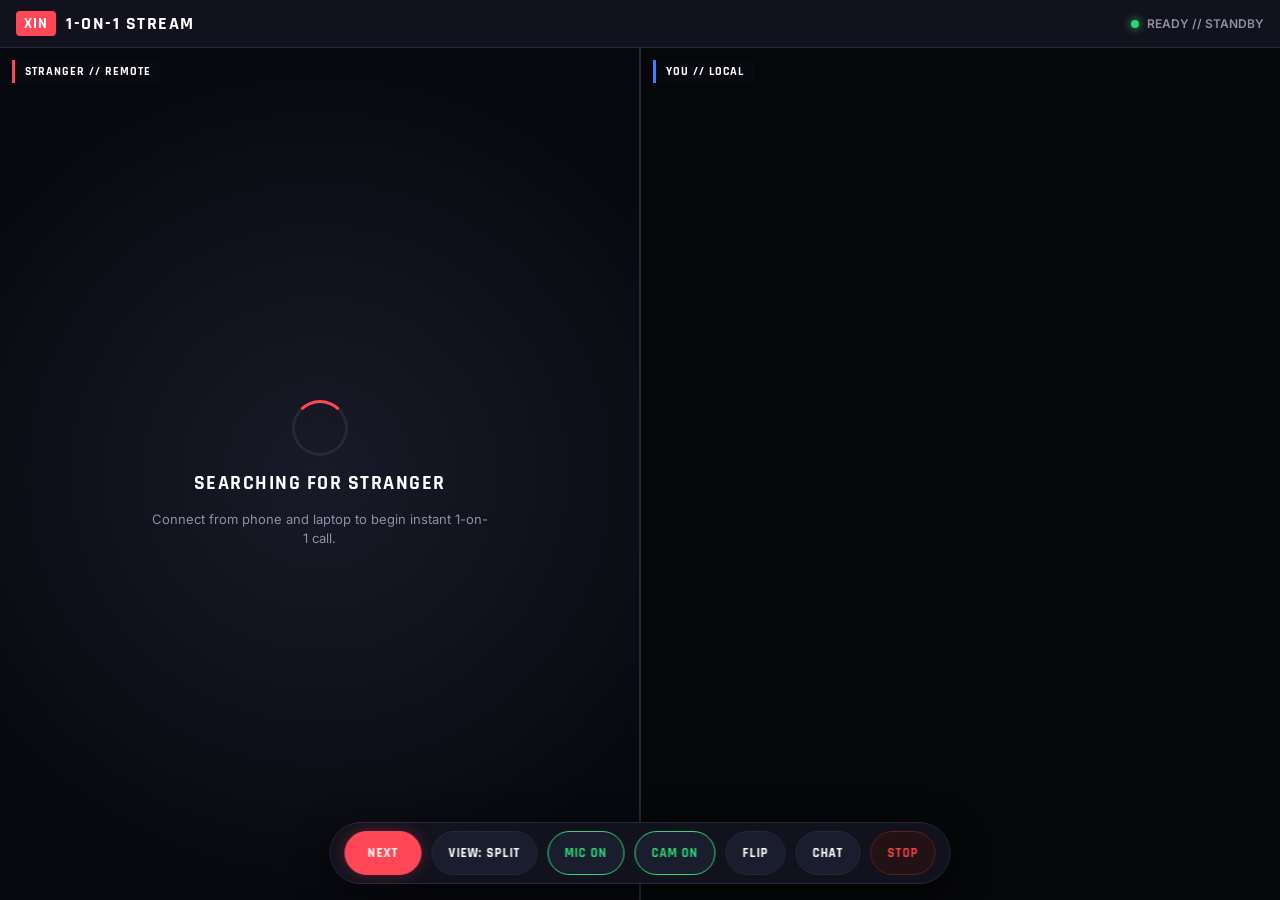
==== commit 337933b7: "feat: Complete security middleware, geofencing, and Omegle UI" ====
--- a/shared/templates/index.html
+++ b/shared/templates/index.html
@@ -3,1386 +3,692 @@
 <head>
   <meta charset="UTF-8">
   <meta name="viewport" content="width=device-width, initial-scale=1.0, maximum-scale=1.0, user-scalable=no, viewport-fit=cover">
-  <title>Xin - 1-on-1 WebRTC Video & Audio</title>
+  <title>Xin - 1-on-1 Live Video Call</title>
   <style>
-    @import url('https://fonts.googleapis.com/css2?family=Rajdhani:wght@500;600;700&family=Inter:wght@400;500;600;700;800;900&display=swap');
+    @import url('https://fonts.googleapis.com/css2?family=Rajdhani:wght@600;700&family=Inter:wght@400;500;600;700;800&display=swap');
 
     *, *::before, *::after { box-sizing: border-box; margin: 0; padding: 0; }
 
     :root {
-      --bg-darkest: #0e0f17;
-      --bg-base: #141622;
-      --bg-panel: #1b1d2c;
-      --bg-panel-alt: #222538;
-      --bg-input: #10121d;
+      --bg: #0b0c13;
+      --panel: #131520;
+      --card: #1a1d2e;
       --accent: #ff4757;
       --accent-hover: #ff6b81;
-      --accent-dim: rgba(255, 71, 87, 0.15);
-      --accent-glow: rgba(255, 71, 87, 0.35);
-      --text-white: #ffffff;
-      --text-primary: #e4e6eb;
-      --text-secondary: #9094a6;
-      --text-muted: #5d6175;
-      --border-dark: #2a2e45;
+      --accent-glow: rgba(255, 71, 87, 0.3);
       --green: #2ed573;
-      --red: #ff4757;
+      --text: #ffffff;
+      --text-muted: #8b90a6;
+      --border: #25283b;
     }
 
     html, body {
+      width: 100%;
       height: 100%;
       height: 100dvh;
-      background: var(--bg-darkest);
-      color: var(--text-primary);
+      background: var(--bg);
+      color: var(--text);
       font-family: 'Inter', -apple-system, BlinkMacSystemFont, sans-serif;
-      overflow-x: hidden;
-      -webkit-tap-highlight-color: transparent;
-    }
-
-    /* Container */
-    .app-viewport {
-      min-height: 100vh;
-      min-height: 100dvh;
+      overflow: hidden;
+      user-select: none;
+    }
+
+    /* Outer Wrapper */
+    .app-container {
+      width: 100%;
+      height: 100%;
+      height: 100dvh;
       display: flex;
       flex-direction: column;
-      padding: 12px 16px;
-      gap: 12px;
-      background: radial-gradient(circle at 80% 20%, #1a1c2e 0%, var(--bg-darkest) 70%);
-    }
-
-    /* TOP HEADER */
-    .header-bar {
+      position: relative;
+    }
+
+    /* TOP MINIMAL BAR */
+    .top-bar {
+      height: 48px;
+      background: rgba(19, 21, 32, 0.85);
+      backdrop-filter: blur(12px);
+      border-bottom: 1px solid var(--border);
       display: flex;
       align-items: center;
       justify-content: space-between;
-      background: var(--bg-base);
-      border: 1px solid var(--border-dark);
-      border-radius: 8px;
-      padding: 10px 18px;
+      padding: 0 16px;
+      z-index: 20;
       flex-shrink: 0;
     }
-    .brand-group {
+    .brand {
       display: flex;
       align-items: center;
-      gap: 12px;
-    }
-    .brand-mark {
+      gap: 10px;
+    }
+    .brand-tag {
       background: var(--accent);
       color: #fff;
       font-family: 'Rajdhani', sans-serif;
       font-weight: 700;
-      font-size: 20px;
-      width: 36px;
-      height: 36px;
+      font-size: 15px;
+      padding: 3px 8px;
+      border-radius: 4px;
+      letter-spacing: 1px;
+    }
+    .brand-title {
+      font-family: 'Rajdhani', sans-serif;
+      font-size: 18px;
+      font-weight: 700;
+      letter-spacing: 1.5px;
+      text-transform: uppercase;
+      color: #fff;
+    }
+    .header-status {
+      display: flex;
+      align-items: center;
+      gap: 8px;
+      font-size: 12px;
+      font-weight: 600;
+      color: var(--text-muted);
+    }
+    .status-dot {
+      width: 8px;
+      height: 8px;
+      border-radius: 50%;
+      background: var(--green);
+      box-shadow: 0 0 8px var(--green);
+    }
+
+    /* ==========================================================================
+       MAIN VIDEO STAGE & LAYOUT SYSTEM
+       Three Clean Layout Modes:
+       1. layout-split: 50/50 Dual Video (Side-by-side desktop, stacked mobile)
+       2. layout-pip: Fullscreen Primary + Floating Corner Secondary
+       3. layout-focus: 100% Primary Video Only
+       ========================================================================== */
+    .stage {
+      flex: 1;
+      position: relative;
+      background: #000;
+      overflow: hidden;
+      display: flex;
+      min-height: 0;
+    }
+
+    /* Video Containers */
+    .video-box {
+      position: relative;
+      background: #06070a;
+      overflow: hidden;
       display: flex;
       align-items: center;
       justify-content: center;
-      border-radius: 6px;
+      transition: all 0.25s cubic-bezier(0.16, 1, 0.3, 1);
+    }
+    .video-box video {
+      width: 100%;
+      height: 100%;
+      object-fit: cover;
+    }
+    #localVideo {
+      transform: scaleX(-1);
+    }
+
+    /* Video Badges */
+    .v-badge {
+      position: absolute;
+      top: 12px;
+      left: 12px;
+      background: rgba(11, 12, 19, 0.75);
+      border-left: 3px solid var(--accent);
+      backdrop-filter: blur(8px);
+      padding: 4px 10px;
+      border-radius: 0 4px 4px 0;
+      font-family: 'Rajdhani', sans-serif;
+      font-size: 12px;
+      font-weight: 700;
       letter-spacing: 1px;
-    }
-    .brand-text h1 {
+      color: #fff;
+      z-index: 5;
+    }
+    .v-badge.local-badge {
+      border-left-color: #3b82f6;
+    }
+
+    /* Waiting Screen for Remote Peer */
+    .waiting-layer {
+      position: absolute;
+      inset: 0;
+      display: flex;
+      flex-direction: column;
+      align-items: center;
+      justify-content: center;
+      background: radial-gradient(circle at center, #181a28 0%, #08090f 80%);
+      padding: 24px;
+      text-align: center;
+      gap: 14px;
+      z-index: 4;
+    }
+    .pulsing-ring {
+      width: 56px;
+      height: 56px;
+      border: 3px solid var(--border);
+      border-top-color: var(--accent);
+      border-radius: 50%;
+      animation: spin 1s linear infinite;
+    }
+    @keyframes spin {
+      to { transform: rotate(360deg); }
+    }
+    .wait-title {
       font-family: 'Rajdhani', sans-serif;
-      font-size: 22px;
+      font-size: 20px;
       font-weight: 700;
-      letter-spacing: 2px;
-      color: var(--text-white);
+      letter-spacing: 1.5px;
       text-transform: uppercase;
-      line-height: 1;
-    }
-    .brand-text span {
-      font-size: 11px;
-      color: var(--text-secondary);
-      letter-spacing: 0.5px;
-      font-weight: 500;
-    }
-    .header-metrics {
+      color: #fff;
+    }
+    .wait-desc {
+      font-size: 13px;
+      color: var(--text-muted);
+      max-width: 340px;
+      line-height: 1.5;
+    }
+
+    /* -------------------------------------------------------------
+       LAYOUT 1: SPLIT 50/50 (Default)
+       Desktop: Side-by-Side (50% | 50%)
+       Mobile: Stacked (Top 50% / Bottom 50%)
+       ------------------------------------------------------------- */
+    .stage.layout-split {
+      flex-direction: row;
+    }
+    .stage.layout-split #remoteContainer {
+      flex: 1;
+      height: 100%;
+      border-right: 2px solid var(--border);
+    }
+    .stage.layout-split #localContainer {
+      flex: 1;
+      height: 100%;
+    }
+
+    @media (max-width: 860px) {
+      .stage.layout-split {
+        flex-direction: column;
+      }
+      .stage.layout-split #remoteContainer {
+        flex: 1;
+        width: 100%;
+        border-right: none;
+        border-bottom: 2px solid var(--border);
+      }
+      .stage.layout-split #localContainer {
+        flex: 1;
+        width: 100%;
+      }
+    }
+
+    /* -------------------------------------------------------------
+       LAYOUT 2: PICTURE-IN-PICTURE (PiP)
+       Stranger is Fullscreen, Your camera is floating in corner.
+       Clicking corner swaps the views!
+       ------------------------------------------------------------- */
+    .stage.layout-pip #remoteContainer {
+      position: absolute;
+      inset: 0;
+      width: 100%;
+      height: 100%;
+      z-index: 1;
+    }
+    .stage.layout-pip #localContainer {
+      position: absolute;
+      bottom: 84px;
+      right: 16px;
+      width: 220px;
+      height: 130px;
+      border-radius: 10px;
+      border: 2px solid var(--accent);
+      box-shadow: 0 8px 30px rgba(0, 0, 0, 0.7);
+      z-index: 10;
+      cursor: pointer;
+    }
+    @media (max-width: 860px) {
+      .stage.layout-pip #localContainer {
+        bottom: 80px;
+        right: 12px;
+        width: 130px;
+        height: 180px;
+        border-radius: 8px;
+      }
+    }
+
+    /* -------------------------------------------------------------
+       LAYOUT 3: INVERTED PiP (You are full screen, Stranger in corner)
+       ------------------------------------------------------------- */
+    .stage.layout-swap #localContainer {
+      position: absolute;
+      inset: 0;
+      width: 100%;
+      height: 100%;
+      z-index: 1;
+    }
+    .stage.layout-swap #remoteContainer {
+      position: absolute;
+      bottom: 84px;
+      right: 16px;
+      width: 220px;
+      height: 130px;
+      border-radius: 10px;
+      border: 2px solid var(--accent);
+      box-shadow: 0 8px 30px rgba(0, 0, 0, 0.7);
+      z-index: 10;
+      cursor: pointer;
+    }
+    @media (max-width: 860px) {
+      .stage.layout-swap #remoteContainer {
+        bottom: 80px;
+        right: 12px;
+        width: 130px;
+        height: 180px;
+        border-radius: 8px;
+      }
+    }
+
+    /* ==========================================================================
+       BOTTOM FLOATING ACTION CONTROLS BAR (Ultra-Clean, High-Contrast)
+       ========================================================================== */
+    .controls-dock {
+      position: absolute;
+      bottom: 16px;
+      left: 50%;
+      transform: translateX(-50%);
       display: flex;
       align-items: center;
       gap: 10px;
-    }
-    .status-badge {
+      background: rgba(19, 21, 32, 0.9);
+      backdrop-filter: blur(14px);
+      border: 1px solid var(--border);
+      padding: 8px 14px;
+      border-radius: 50px;
+      box-shadow: 0 10px 35px rgba(0, 0, 0, 0.6);
+      z-index: 30;
+    }
+    @media (max-width: 860px) {
+      .controls-dock {
+        width: calc(100% - 20px);
+        bottom: 10px;
+        gap: 6px;
+        padding: 8px 10px;
+        justify-content: space-between;
+      }
+    }
+
+    /* Action Buttons */
+    .c-btn {
       display: inline-flex;
       align-items: center;
-      gap: 6px;
-      background: var(--accent);
-      color: #fff;
-      padding: 5px 12px;
-      border-radius: 4px;
+      justify-content: center;
+      height: 44px;
+      padding: 0 16px;
+      border-radius: 24px;
+      border: 1px solid var(--border);
+      background: var(--card);
+      color: var(--text);
       font-family: 'Rajdhani', sans-serif;
       font-weight: 700;
-      font-size: 12px;
-      letter-spacing: 1px;
-    }
-    .status-badge .live-dot {
-      width: 7px;
-      height: 7px;
-      background: #fff;
-      border-radius: 50%;
-      animation: pulse 1.4s infinite;
-    }
-    @keyframes pulse {
-      0%, 100% { opacity: 1; transform: scale(1); }
-      50% { opacity: 0.3; transform: scale(0.85); }
-    }
-    .metric-pill {
-      background: var(--bg-panel);
-      border: 1px solid var(--border-dark);
-      color: var(--text-secondary);
-      padding: 5px 10px;
-      border-radius: 4px;
-      font-size: 11px;
-      font-weight: 600;
-      font-family: 'Rajdhani', sans-serif;
-      letter-spacing: 0.5px;
-    }
-    .metric-pill strong {
-      color: var(--accent);
-    }
-    .nav-btn {
-      background: var(--bg-panel-alt);
-      border: 1px solid var(--border-dark);
-      color: var(--text-primary);
-      padding: 6px 12px;
-      border-radius: 4px;
-      font-size: 11px;
-      font-weight: 700;
-      text-decoration: none;
-      font-family: 'Rajdhani', sans-serif;
+      font-size: 13px;
       letter-spacing: 1px;
       text-transform: uppercase;
+      cursor: pointer;
       transition: all 0.2s;
-    }
-    .nav-btn:hover {
+      white-space: nowrap;
+    }
+    .c-btn:hover {
+      background: #252a42;
+      border-color: var(--accent);
+    }
+    .c-btn:active {
+      transform: scale(0.96);
+    }
+    .c-btn-next {
       background: var(--accent);
       border-color: var(--accent);
       color: #fff;
-    }
-
-    /* PERMISSION ALERT BANNER */
-    .perm-alert {
-      background: rgba(255, 71, 87, 0.12);
-      border: 1px solid var(--accent);
-      border-radius: 6px;
-      padding: 10px 16px;
+      padding: 0 22px;
+      box-shadow: 0 0 15px var(--accent-glow);
+    }
+    .c-btn-next:hover {
+      background: var(--accent-hover);
+    }
+    .c-btn.active-green {
+      border-color: var(--green);
+      color: var(--green);
+    }
+    .c-btn.muted-red {
+      border-color: var(--accent);
+      color: var(--accent);
+      background: rgba(255, 71, 87, 0.15);
+    }
+    .c-btn-stop {
+      background: #231215;
+      border-color: #5e1c24;
+      color: #ef4444;
+    }
+
+    @media (max-width: 860px) {
+      .c-btn {
+        height: 40px;
+        padding: 0 10px;
+        font-size: 11px;
+        border-radius: 20px;
+      }
+      .c-btn-next {
+        padding: 0 14px;
+      }
+    }
+
+    /* Slide-Up Chat Drawer */
+    .chat-drawer {
+      position: absolute;
+      bottom: 74px;
+      left: 16px;
+      width: 360px;
+      height: 380px;
+      background: rgba(19, 21, 32, 0.95);
+      backdrop-filter: blur(16px);
+      border: 1px solid var(--border);
+      border-radius: 12px;
+      display: flex;
+      flex-direction: column;
+      z-index: 40;
+      box-shadow: 0 10px 40px rgba(0,0,0,0.8);
+      display: none;
+    }
+    .chat-drawer.open {
+      display: flex;
+    }
+    .chat-header {
+      padding: 10px 14px;
+      border-bottom: 1px solid var(--border);
       display: flex;
       align-items: center;
       justify-content: space-between;
-      gap: 12px;
-      font-size: 12px;
-      flex-shrink: 0;
-    }
-    .perm-alert.granted {
-      background: rgba(46, 213, 115, 0.12);
-      border-color: var(--green);
-    }
-    .perm-alert .btn-grant {
-      background: var(--accent);
-      color: #fff;
-      border: none;
-      padding: 6px 14px;
-      border-radius: 4px;
+    }
+    .chat-header span {
       font-family: 'Rajdhani', sans-serif;
       font-weight: 700;
-      font-size: 12px;
-      letter-spacing: 1px;
-      cursor: pointer;
-      text-transform: uppercase;
-    }
-    .perm-alert.granted .btn-grant {
-      display: none;
-    }
-
-    /* DESKTOP STAGE GRID (3-Column Layout) */
-    .stage-grid {
-      display: grid;
-      grid-template-columns: 1fr 340px 240px;
-      gap: 12px;
-      flex: 1;
-      min-height: 0;
-    }
-
-    /* LEFT: MAIN REMOTE VIDEO FRAME */
-    .stream-frame-container {
-      display: flex;
-      flex-direction: column;
-      gap: 10px;
-      min-height: 0;
-    }
-    .broadcast-card {
-      background: var(--bg-base);
-      border: 3px solid var(--accent);
-      border-radius: 8px;
-      overflow: hidden;
-      display: flex;
-      flex-direction: column;
-      box-shadow: 0 0 25px var(--accent-glow);
-      flex: 1;
-      position: relative;
-    }
-    .broadcast-banner {
-      background: var(--accent);
-      color: #fff;
-      padding: 10px 16px;
-      display: flex;
-      align-items: center;
-      justify-content: space-between;
-      flex-shrink: 0;
-    }
-    .banner-left {
-      display: flex;
-      align-items: center;
-      gap: 12px;
-    }
-    .banner-icon {
-      background: #fff;
-      color: var(--accent);
-      font-weight: 900;
-      font-family: 'Rajdhani', sans-serif;
-      width: 28px;
-      height: 28px;
-      border-radius: 4px;
-      display: flex;
-      align-items: center;
-      justify-content: center;
-      font-size: 13px;
-    }
-    .banner-title {
-      font-family: 'Inter', sans-serif;
-      font-weight: 900;
-      font-size: 18px;
-      letter-spacing: -0.5px;
-      line-height: 1.1;
-      text-transform: uppercase;
-    }
-    .banner-subtitle {
-      font-size: 11px;
-      font-weight: 600;
-      opacity: 0.9;
-      letter-spacing: 0.5px;
-    }
-    .banner-badges {
-      display: flex;
-      gap: 8px;
-    }
-    .banner-tag {
-      background: rgba(0,0,0,0.3);
-      padding: 4px 10px;
-      border-radius: 3px;
-      font-size: 11px;
-      font-weight: 700;
-      font-family: 'Rajdhani', sans-serif;
-      letter-spacing: 0.5px;
-    }
-
-    /* Video Viewports */
-    .video-viewport {
-      position: relative;
-      background: #000;
-      flex: 1;
-      display: flex;
-      align-items: center;
-      justify-content: center;
-      overflow: hidden;
-    }
-    .video-viewport video {
-      width: 100%;
-      height: 100%;
-      object-fit: cover;
-      display: none;
-    }
-    .waiting-screen {
-      display: flex;
-      flex-direction: column;
-      align-items: center;
-      justify-content: center;
-      text-align: center;
-      padding: 24px;
-      gap: 12px;
-      color: var(--text-secondary);
-    }
-    .waiting-spinner {
-      width: 44px;
-      height: 44px;
-      border: 3px solid var(--border-dark);
-      border-top-color: var(--accent);
-      border-radius: 50%;
-      animation: spin 1s linear infinite;
-    }
-    @keyframes spin {
-      to { transform: rotate(360deg); }
-    }
-    .waiting-title {
-      font-family: 'Rajdhani', sans-serif;
-      font-size: 18px;
-      font-weight: 700;
-      color: var(--text-white);
-      letter-spacing: 1px;
-      text-transform: uppercase;
-    }
-    .waiting-sub {
-      font-size: 12px;
-      color: var(--text-muted);
-      max-width: 320px;
-      line-height: 1.4;
-    }
-
-    .viewport-overlay {
-      position: absolute;
-      top: 12px;
-      left: 14px;
-      background: rgba(14, 15, 23, 0.85);
-      border-left: 3px solid var(--accent);
-      padding: 4px 10px;
-      border-radius: 0 4px 4px 0;
-      font-family: 'Rajdhani', sans-serif;
-      font-size: 11px;
-      font-weight: 700;
-      color: var(--text-white);
-      letter-spacing: 1px;
-      z-index: 2;
-    }
-    .viewport-fps {
-      position: absolute;
-      top: 12px;
-      right: 14px;
-      background: rgba(14, 15, 23, 0.85);
-      padding: 4px 10px;
-      border-radius: 4px;
-      font-family: 'Rajdhani', sans-serif;
-      font-size: 11px;
-      font-weight: 700;
-      color: var(--green);
-      letter-spacing: 1px;
-      z-index: 2;
-    }
-
-    /* Sub-bar Stat Badges */
-    .stat-strip {
-      display: grid;
-      grid-template-columns: repeat(3, 1fr);
-      background: var(--bg-panel);
-      border-top: 2px solid var(--accent);
-      padding: 8px 12px;
-      gap: 10px;
-      flex-shrink: 0;
-    }
-    .stat-box {
-      background: var(--bg-panel-alt);
-      border: 1px solid var(--border-dark);
-      border-radius: 4px;
-      padding: 8px 10px;
-      display: flex;
-      align-items: center;
-      gap: 10px;
-    }
-    .stat-icon {
-      background: var(--accent);
-      color: #fff;
-      font-size: 10px;
-      font-weight: 800;
-      width: 22px;
-      height: 22px;
-      display: flex;
-      align-items: center;
-      justify-content: center;
-      border-radius: 3px;
-      font-family: 'Rajdhani', sans-serif;
-    }
-    .stat-meta {
-      display: flex;
-      flex-direction: column;
-    }
-    .stat-label {
-      font-size: 9px;
-      font-weight: 700;
-      text-transform: uppercase;
-      letter-spacing: 0.8px;
-      color: var(--text-secondary);
-    }
-    .stat-value {
-      font-family: 'Rajdhani', sans-serif;
-      font-size: 12px;
-      font-weight: 700;
-      color: var(--text-white);
-      letter-spacing: 0.5px;
-    }
-
-    /* MIDDLE: LOCAL WEBCAM & LIVE CHAT */
-    .middle-column {
-      display: flex;
-      flex-direction: column;
-      gap: 12px;
-      min-height: 0;
-    }
-
-    /* Local Cam Card */
-    .cam-card {
-      background: var(--bg-base);
-      border: 2px solid var(--accent);
-      border-radius: 8px;
-      overflow: hidden;
-      display: flex;
-      flex-direction: column;
-      flex-shrink: 0;
-    }
-    .cam-header {
-      background: var(--bg-panel);
-      padding: 7px 12px;
-      border-bottom: 1px solid var(--border-dark);
-      display: flex;
-      align-items: center;
-      justify-content: space-between;
-    }
-    .cam-label {
-      font-family: 'Rajdhani', sans-serif;
-      font-size: 12px;
-      font-weight: 700;
+      font-size: 14px;
       text-transform: uppercase;
       letter-spacing: 1px;
-      color: var(--accent);
-    }
-    .cam-status {
-      font-family: 'Rajdhani', sans-serif;
-      font-size: 11px;
-      font-weight: 700;
-      color: var(--green);
-    }
-    .cam-body {
-      background: #000;
-      aspect-ratio: 16/9;
-      position: relative;
-      display: flex;
-      align-items: center;
-      justify-content: center;
-    }
-    .cam-body video {
-      width: 100%;
-      height: 100%;
-      object-fit: cover;
-      transform: scaleX(-1);
-    }
-    .cam-offline-note {
-      text-align: center;
+    }
+    .chat-close {
+      background: none;
+      border: none;
       color: var(--text-muted);
-      font-size: 11px;
-      padding: 16px;
-      line-height: 1.4;
-    }
-
-    /* Chat Panel */
-    .chat-card {
-      background: var(--bg-base);
-      border: 2px solid var(--accent);
-      border-radius: 8px;
+      font-size: 16px;
+      cursor: pointer;
+      padding: 4px;
+    }
+    .chat-logs {
       flex: 1;
+      padding: 12px;
+      overflow-y: auto;
       display: flex;
       flex-direction: column;
-      overflow: hidden;
-      min-height: 0;
-    }
-    .chat-title-banner {
-      background: var(--bg-panel);
-      padding: 8px 12px;
-      border-bottom: 1px solid var(--border-dark);
-      text-align: center;
-      position: relative;
-      flex-shrink: 0;
-    }
-    .chat-title-banner h3 {
-      font-family: 'Rajdhani', sans-serif;
-      font-size: 13px;
-      font-weight: 700;
-      letter-spacing: 2px;
-      text-transform: uppercase;
-      color: var(--text-white);
-    }
-    .chat-stream-box {
-      flex: 1;
-      background: var(--bg-input);
-      padding: 10px;
-      overflow-y: auto;
-      display: flex;
-      flex-direction: column;
-      gap: 6px;
-      min-height: 0;
-    }
-    .chat-stream-box::-webkit-scrollbar { width: 4px; }
-    .chat-stream-box::-webkit-scrollbar-thumb { background: var(--accent); border-radius: 2px; }
-
-    .msg-row {
+      gap: 8px;
+    }
+    .msg-line {
       font-size: 12px;
       line-height: 1.4;
-      word-wrap: break-word;
+      word-break: break-word;
     }
     .msg-sys {
-      background: var(--accent-dim);
-      border-left: 3px solid var(--accent);
-      padding: 5px 8px;
+      background: rgba(255, 71, 87, 0.12);
+      border-left: 2px solid var(--accent);
+      padding: 4px 8px;
+      color: var(--accent);
       font-size: 11px;
-      color: var(--accent);
-      font-weight: 600;
       border-radius: 0 4px 4px 0;
     }
-    .msg-stranger .author {
-      color: var(--accent);
-      font-weight: 700;
-    }
-    .msg-you .author {
-      color: #3b82f6;
-      font-weight: 700;
-    }
-    .msg-content {
-      color: var(--text-primary);
-    }
-
-    .chat-compose {
-      background: var(--bg-panel);
-      border-top: 1px solid var(--border-dark);
-      padding: 8px;
+    .msg-you span { color: #3b82f6; font-weight: 700; }
+    .msg-peer span { color: var(--accent); font-weight: 700; }
+    .chat-input-bar {
+      padding: 10px;
+      border-top: 1px solid var(--border);
       display: flex;
       gap: 6px;
-      flex-shrink: 0;
-    }
-    .chat-compose input {
+    }
+    .chat-input-bar input {
       flex: 1;
-      background: var(--bg-input);
-      border: 1px solid var(--border-dark);
+      background: #0b0c13;
+      border: 1px solid var(--border);
       color: #fff;
-      padding: 8px 10px;
-      border-radius: 4px;
+      padding: 8px 12px;
+      border-radius: 6px;
+      outline: none;
       font-size: 12px;
-      outline: none;
-      font-family: inherit;
-    }
-    .chat-compose input:focus {
-      border-color: var(--accent);
-    }
-    .chat-compose button {
+    }
+    .chat-input-bar button {
       background: var(--accent);
       color: #fff;
       border: none;
       padding: 8px 14px;
-      border-radius: 4px;
-      font-family: 'Rajdhani', sans-serif;
-      font-size: 12px;
-      font-weight: 700;
-      letter-spacing: 1px;
-      cursor: pointer;
-      transition: background 0.2s;
-    }
-    .chat-compose button:hover {
-      background: var(--accent-hover);
-    }
-
-    /* RIGHT: DESKTOP CONTROLS */
-    .controls-column {
-      display: flex;
-      flex-direction: column;
-      gap: 8px;
-    }
-    .action-badge-card {
-      background: var(--bg-base);
-      border: 1px solid var(--border-dark);
       border-radius: 6px;
-      padding: 10px 12px;
-      display: flex;
-      align-items: center;
-      gap: 12px;
-      cursor: pointer;
-      position: relative;
-      transition: all 0.2s ease;
-      overflow: hidden;
-      user-select: none;
-    }
-    .action-badge-card::before {
-      content: '';
-      position: absolute;
-      top: 0;
-      left: 0;
-      width: 4px;
-      height: 100%;
-      background: var(--accent);
-      transition: width 0.2s ease;
-    }
-    .action-badge-card:hover {
-      border-color: var(--accent);
-      transform: translateX(3px);
-      box-shadow: 0 4px 15px rgba(255, 71, 87, 0.2);
-    }
-    .action-badge-card.active-state {
-      background: rgba(46, 213, 115, 0.1);
-      border-color: var(--green);
-    }
-    .action-badge-card.active-state::before {
-      background: var(--green);
-    }
-    .action-badge-card.muted-state {
-      background: rgba(255, 71, 87, 0.15);
-      border-color: var(--accent);
-    }
-    .action-badge-card.muted-state::before {
-      background: var(--accent);
-    }
-
-    .trapezoid-icon {
-      background: var(--accent);
-      color: #fff;
-      width: 32px;
-      height: 32px;
-      display: flex;
-      align-items: center;
-      justify-content: center;
       font-family: 'Rajdhani', sans-serif;
       font-weight: 700;
-      font-size: 11px;
-      clip-path: polygon(15% 0%, 100% 0%, 85% 100%, 0% 100%);
-      flex-shrink: 0;
-      letter-spacing: 0.5px;
-    }
-    .action-badge-card.active-state .trapezoid-icon { background: var(--green); }
-    .action-badge-card.muted-state .trapezoid-icon { background: #b91c1c; }
-
-    .action-card-text {
-      display: flex;
-      flex-direction: column;
-    }
-    .action-card-title {
-      font-family: 'Rajdhani', sans-serif;
-      font-size: 13px;
-      font-weight: 700;
-      letter-spacing: 1px;
-      text-transform: uppercase;
-      color: var(--text-white);
-    }
-    .action-card-desc {
-      font-size: 10px;
-      color: var(--text-secondary);
-      font-weight: 500;
-    }
-
-    /* DESKTOP BOTTOM CARDS */
-    .bottom-scene-row {
-      display: grid;
-      grid-template-columns: repeat(4, 1fr);
-      gap: 12px;
-      flex-shrink: 0;
-    }
-    .scene-card {
-      background: var(--bg-base);
-      border: 1px solid var(--border-dark);
-      border-radius: 6px;
-      padding: 12px 14px;
-      display: flex;
-      align-items: center;
-      justify-content: space-between;
-      position: relative;
-      overflow: hidden;
+      font-size: 12px;
       cursor: pointer;
-      transition: all 0.2s;
-    }
-    .scene-card.active-scene {
-      background: var(--accent);
-      border-color: var(--accent);
-      color: #fff;
-      box-shadow: 0 4px 20px var(--accent-glow);
-    }
-    .scene-card.active-scene .scene-title,
-    .scene-card.active-scene .scene-sub,
-    .scene-card.active-scene .scene-code {
-      color: #fff;
-    }
-    .scene-left {
-      display: flex;
-      align-items: center;
-      gap: 10px;
-    }
-    .scene-badge {
-      background: rgba(0,0,0,0.3);
-      width: 28px;
-      height: 28px;
-      border-radius: 4px;
-      display: flex;
-      align-items: center;
-      justify-content: center;
-      font-family: 'Rajdhani', sans-serif;
-      font-weight: 800;
-      font-size: 13px;
-    }
-    .scene-card.active-scene .scene-badge {
-      background: #fff;
-      color: var(--accent);
-    }
-    .scene-info {
-      display: flex;
-      flex-direction: column;
-    }
-    .scene-title {
-      font-family: 'Inter', sans-serif;
-      font-weight: 800;
-      font-size: 13px;
-      text-transform: uppercase;
-      letter-spacing: -0.3px;
-      color: var(--text-white);
-    }
-    .scene-sub {
-      font-size: 10px;
-      color: var(--text-secondary);
-      font-weight: 500;
-    }
-    .scene-code {
-      font-family: 'Rajdhani', sans-serif;
-      font-size: 11px;
-      font-weight: 700;
-      color: var(--text-muted);
-      letter-spacing: 1px;
-    }
-
-    /* MOBILE DOCKED TOOLBAR (Hidden on Desktop) */
-    .mobile-bottom-bar {
-      display: none;
-    }
-    .mobile-chat-drawer {
-      display: none;
-    }
-
-    /* ==========================================================================
-       CLEAN MOBILE VIEW (< 860px)
-       Pixel-perfect Omegle-style split-screen for phone browsers
-       ========================================================================== */
+    }
+
     @media (max-width: 860px) {
-      body {
-        overflow: hidden;
-      }
-      .app-viewport {
-        padding: 6px;
-        gap: 6px;
-        height: 100dvh;
-        max-height: 100dvh;
-      }
-
-      /* Compact Header */
-      .header-bar {
-        padding: 6px 10px;
-        border-radius: 6px;
-      }
-      .brand-mark {
-        width: 28px;
-        height: 28px;
-        font-size: 16px;
-      }
-      .brand-text h1 {
-        font-size: 18px;
-        letter-spacing: 1px;
-      }
-      .brand-text span {
-        display: none;
-      }
-      .header-metrics .metric-pill {
-        display: none;
-      }
-      .header-metrics .nav-btn {
-        display: none;
-      }
-      .status-badge {
-        padding: 4px 8px;
-        font-size: 11px;
-      }
-
-      /* Compact Permission Banner */
-      .perm-alert {
-        padding: 6px 10px;
-        font-size: 11px;
-      }
-      .perm-alert .btn-grant {
-        padding: 5px 10px;
-        font-size: 11px;
-      }
-
-      /* Hide Desktop Elements */
-      .controls-column,
-      .bottom-scene-row,
-      .stat-strip,
-      .broadcast-banner {
-        display: none !important;
-      }
-
-      /* Stage transforms into a pure 50/50 Dual Video Split Screen */
-      .stage-grid {
-        display: flex;
-        flex-direction: column;
-        flex: 1;
-        gap: 6px;
-        min-height: 0;
-      }
-
-      /* Top: Remote Stranger Frame (50% of viewport) */
-      .stream-frame-container {
-        flex: 1;
-        min-height: 0;
-      }
-      .broadcast-card {
-        border-width: 2px;
-        box-shadow: none;
-      }
-      .video-viewport {
-        min-height: 0;
-      }
-
-      /* Bottom: Local User Video Box (50% of viewport) */
-      .middle-column {
-        flex: 1;
-        min-height: 0;
-        gap: 6px;
-      }
-      .cam-card {
-        flex: 1;
-        min-height: 0;
-        border-width: 2px;
-      }
-      .cam-body {
-        aspect-ratio: auto;
-        flex: 1;
-        min-height: 0;
-      }
-
-      /* Desktop chat hidden inside split, moved to slide-up drawer */
-      .chat-card {
-        display: none !important;
-      }
-
-      /* MOBILE DOCKED TOOLBAR (Sticky Thumb-friendly Controls) */
-      .mobile-bottom-bar {
-        display: grid;
-        grid-template-columns: 2fr 1fr 1fr 1fr 1fr 1fr;
-        gap: 5px;
-        background: var(--bg-base);
-        border: 1px solid var(--border-dark);
-        border-radius: 8px;
-        padding: 6px;
-        flex-shrink: 0;
-      }
-      .m-btn {
-        display: flex;
-        flex-direction: column;
-        align-items: center;
-        justify-content: center;
-        background: var(--bg-panel);
-        border: 1px solid var(--border-dark);
-        color: var(--text-primary);
-        border-radius: 6px;
-        padding: 8px 4px;
-        font-family: 'Rajdhani', sans-serif;
-        font-weight: 700;
-        font-size: 11px;
-        letter-spacing: 0.5px;
-        cursor: pointer;
-        user-select: none;
-        transition: all 0.15s;
-        min-height: 44px;
-      }
-      .m-btn:active {
-        transform: scale(0.96);
-      }
-      .m-btn-next {
-        background: var(--accent);
-        border-color: var(--accent);
-        color: #fff;
-        font-size: 13px;
-        letter-spacing: 1px;
-      }
-      .m-btn-next:active {
-        background: var(--accent-hover);
-      }
-      .m-btn.active-state {
-        background: rgba(46, 213, 115, 0.15);
-        border-color: var(--green);
-        color: var(--green);
-      }
-      .m-btn.muted-state {
-        background: rgba(255, 71, 87, 0.15);
-        border-color: var(--accent);
-        color: var(--accent);
-      }
-      .m-btn-stop {
-        background: #2a1114;
-        border-color: #7f1d1d;
-        color: #ef4444;
-      }
-
-      /* Slide-Up Mobile Chat Drawer */
-      .mobile-chat-drawer {
-        display: flex;
-        flex-direction: column;
-        position: fixed;
-        bottom: 0;
-        left: 0;
-        right: 0;
-        height: 60vh;
-        background: var(--bg-base);
-        border-top: 2px solid var(--accent);
-        border-radius: 14px 14px 0 0;
-        z-index: 99;
-        transform: translateY(100%);
-        transition: transform 0.25s cubic-bezier(0.16, 1, 0.3, 1);
-        box-shadow: 0 -10px 30px rgba(0, 0, 0, 0.8);
-      }
-      .mobile-chat-drawer.open {
-        transform: translateY(0);
-      }
-      .drawer-header {
-        display: flex;
-        align-items: center;
-        justify-content: space-between;
-        padding: 10px 14px;
-        background: var(--bg-panel);
-        border-bottom: 1px solid var(--border-dark);
-        border-radius: 12px 12px 0 0;
-      }
-      .drawer-header span {
-        font-family: 'Rajdhani', sans-serif;
-        font-weight: 700;
-        font-size: 14px;
-        letter-spacing: 1px;
-        text-transform: uppercase;
-        color: #fff;
-      }
-      .drawer-close {
-        background: var(--accent);
-        color: #fff;
-        border: none;
-        padding: 4px 10px;
-        border-radius: 4px;
-        font-family: 'Rajdhani', sans-serif;
-        font-weight: 700;
-        font-size: 11px;
-        cursor: pointer;
-      }
-      .drawer-body {
-        flex: 1;
-        overflow-y: auto;
-        padding: 10px;
-        display: flex;
-        flex-direction: column;
-        gap: 6px;
-        background: var(--bg-input);
-      }
-      .drawer-input-row {
-        display: flex;
-        gap: 6px;
-        padding: 8px 10px;
-        background: var(--bg-panel);
-        border-top: 1px solid var(--border-dark);
-      }
-      .drawer-input-row input {
-        flex: 1;
-        background: var(--bg-input);
-        border: 1px solid var(--border-dark);
-        color: #fff;
-        padding: 8px 12px;
-        border-radius: 4px;
-        font-size: 13px;
-        outline: none;
-      }
-      .drawer-input-row button {
-        background: var(--accent);
-        color: #fff;
-        border: none;
-        padding: 8px 14px;
-        border-radius: 4px;
-        font-family: 'Rajdhani', sans-serif;
-        font-weight: 700;
-        font-size: 12px;
-        cursor: pointer;
+      .chat-drawer {
+        left: 10px;
+        right: 10px;
+        width: auto;
+        bottom: 64px;
+        height: 280px;
       }
     }
   </style>
 </head>
 <body>
 
-  <div class="app-viewport">
-
-    <!-- TOP HEADER -->
-    <header class="header-bar">
-      <div class="brand-group">
-        <div class="brand-mark">X</div>
-        <div class="brand-text">
-          <h1>Xin</h1>
-          <span>1-ON-1 WEBRTC PEER-TO-PEER MESH</span>
+  <div class="app-container">
+
+    <!-- TOP BAR -->
+    <header class="top-bar">
+      <div class="brand">
+        <div class="brand-tag">XIN</div>
+        <div class="brand-title">1-on-1 Stream</div>
+      </div>
+      <div class="header-status">
+        <div class="status-dot"></div>
+        <span id="callStatusText">READY // STANDBY</span>
+      </div>
+    </header>
+
+    <!-- MAIN VIDEO STAGE (Default layout: layout-split) -->
+    <main class="stage layout-split" id="videoStage">
+
+      <!-- REMOTE STRANGER VIDEO BOX -->
+      <div class="video-box" id="remoteContainer" onclick="handleVideoBoxClick('remote')">
+        <div class="v-badge" id="remoteBadge">STRANGER // REMOTE</div>
+        <video id="remoteVideo" autoplay playsinline></video>
+
+        <!-- Waiting Layer -->
+        <div class="waiting-layer" id="waitingLayer">
+          <div class="pulsing-ring"></div>
+          <div class="wait-title" id="waitTitleText">Searching For Stranger</div>
+          <div class="wait-desc" id="waitDescText">Connect from phone and laptop to begin instant 1-on-1 call.</div>
         </div>
       </div>
 
-      <div class="header-metrics">
-        <div class="status-badge" id="headerStatusBadge">
-          <span class="live-dot"></span>
-          <span id="headerStatusText">SIGNALING IDLE</span>
-        </div>
-        <div class="metric-pill">REGION: <strong>EA / SA / ASIA</strong></div>
-        <div class="metric-pill">AUDIO: <strong>OPUS 48KHZ</strong></div>
-        <a href="/studio" class="nav-btn">Studio</a>
+      <!-- LOCAL USER VIDEO BOX -->
+      <div class="video-box" id="localContainer" onclick="handleVideoBoxClick('local')">
+        <div class="v-badge local-badge">YOU // LOCAL</div>
+        <video id="localVideo" autoplay playsinline muted></video>
       </div>
-    </header>
-
-    <!-- CAMERA & MICROPHONE PERMISSION BANNER -->
-    <div class="perm-alert" id="permBanner">
-      <span id="permBannerText">Camera and Microphone permissions required for 1-on-1 video call.</span>
-      <button class="btn-grant" id="btnGrantPerm" onclick="requestMediaAccess()">Allow Cam & Mic</button>
-    </div>
-
-    <!-- MAIN DUAL STAGE -->
-    <div class="stage-grid">
-
-      <!-- TOP (MOBILE) / LEFT (DESKTOP): REMOTE PEER VIDEO -->
-      <div class="stream-frame-container">
-        <div class="broadcast-card">
-          <!-- Desktop Banner (hidden on mobile) -->
-          <div class="broadcast-banner">
-            <div class="banner-left">
-              <div class="banner-icon" id="remoteLiveIcon">PEER</div>
-              <div>
-                <div class="banner-title" id="bannerTitle">Remote Peer // WebRTC</div>
-                <div class="banner-subtitle" id="bannerSubtitle">Waiting for phone or laptop connection</div>
-              </div>
-            </div>
-            <div class="banner-badges">
-              <div class="banner-tag" id="networkTag">P2P DIRECT</div>
-              <div class="banner-tag" id="latencyTag">ICE STUN ACTIVE</div>
-            </div>
-          </div>
-
-          <!-- Video Canvas -->
-          <div class="video-viewport" onclick="unmuteRemoteAudio()">
-            <video id="remoteVideo" autoplay playsinline></video>
-            <div id="waitingScreen" class="waiting-screen">
-              <div class="waiting-spinner"></div>
-              <div class="waiting-title" id="waitingTitle">Connecting To Mesh</div>
-              <div class="waiting-sub" id="waitingSub">Allow camera and mic access to connect with your peer.</div>
-            </div>
-            <div class="viewport-overlay" id="viewportStatus">STRANGER // STANDBY</div>
-            <div class="viewport-fps" id="peerFps">LIVE</div>
-          </div>
-
-          <!-- Desktop Stat Badges (hidden on mobile) -->
-          <div class="stat-strip">
-            <div class="stat-box">
-              <div class="stat-icon">RTC</div>
-              <div class="stat-meta">
-                <span class="stat-label">Transport Protocol</span>
-                <span class="stat-value" id="statTransport">WebRTC P2P (DTLS/SRTP)</span>
-              </div>
-            </div>
-            <div class="stat-box">
-              <div class="stat-icon">MIC</div>
-              <div class="stat-meta">
-                <span class="stat-label">Audio Stream</span>
-                <span class="stat-value" id="statMic">Microphone Live (Opus)</span>
-              </div>
-            </div>
-            <div class="stat-box">
-              <div class="stat-icon">CAM</div>
-              <div class="stat-meta">
-                <span class="stat-label">Video Resolution</span>
-                <span class="stat-value" id="statRes">HD 720p / 30 FPS</span>
-              </div>
-            </div>
-          </div>
-        </div>
+
+    </main>
+
+    <!-- FLOATING CHAT DRAWER -->
+    <div class="chat-drawer" id="chatDrawer">
+      <div class="chat-header">
+        <span>Live Peer Chat</span>
+        <button class="chat-close" onclick="toggleChat()">X</button>
       </div>
-
-      <!-- BOTTOM (MOBILE) / MIDDLE (DESKTOP): LOCAL CAMERA & DESKTOP CHAT -->
-      <div class="middle-column">
-        <!-- Local User Video -->
-        <div class="cam-card">
-          <div class="cam-header">
-            <span class="cam-label">You // Local Device</span>
-            <span class="cam-status" id="camStatusText">STANDBY</span>
-          </div>
-          <div class="cam-body">
-            <video id="localVideo" autoplay playsinline muted></video>
-            <div id="camFallback" class="cam-offline-note">
-              Camera offline.<br>Tap "ALLOW CAM & MIC" to start.
-            </div>
-          </div>
-        </div>
-
-        <!-- Desktop Chat Box (Hidden on Mobile) -->
-        <div class="chat-card">
-          <div class="chat-title-banner">
-            <h3>Live Peer Chat</h3>
-          </div>
-          <div class="chat-stream-box" id="desktopChatBox">
-            <div class="msg-row msg-sys">Xin session active. Real camera & microphone enabled.</div>
-            <div class="msg-row msg-sys">Connect from phone and laptop to begin 1-on-1 call.</div>
-          </div>
-          <div class="chat-compose">
-            <input type="text" id="desktopChatInput" placeholder="Type a message to peer..." onkeydown="if(event.key==='Enter') sendChatMessage('desktop')">
-            <button onclick="sendChatMessage('desktop')">SEND</button>
-          </div>
-        </div>
+      <div class="chat-logs" id="chatLogs">
+        <div class="msg-line msg-sys">Xin session active. Real camera & microphone enabled.</div>
       </div>
-
-      <!-- DESKTOP RIGHT CONTROLS -->
-      <div class="controls-column">
-        <div class="action-badge-card" onclick="nextPeer()">
-          <div class="trapezoid-icon">NEXT</div>
-          <div class="action-card-text">
-            <span class="action-card-title">Next Peer</span>
-            <span class="action-card-desc">Find or cycle to new partner</span>
-          </div>
-        </div>
-
-        <div class="action-badge-card" id="cardMic" onclick="toggleMicrophone()">
-          <div class="trapezoid-icon" id="micIcon">MIC</div>
-          <div class="action-card-text">
-            <span class="action-card-title" id="micTitle">Mic Muted</span>
-            <span class="action-card-desc" id="micDesc">Click to toggle mic</span>
-          </div>
-        </div>
-
-        <div class="action-badge-card" id="cardCam" onclick="toggleCamera()">
-          <div class="trapezoid-icon" id="camIcon">CAM</div>
-          <div class="action-card-text">
-            <span class="action-card-title" id="camTitle">Cam Off</span>
-            <span class="action-card-desc">Click to toggle video</span>
-          </div>
-        </div>
-
-        <div class="action-badge-card" onclick="switchCamera()">
-          <div class="trapezoid-icon">FLIP</div>
-          <div class="action-card-text">
-            <span class="action-card-title">Flip Camera</span>
-            <span class="action-card-desc">Switch front / rear lens</span>
-          </div>
-        </div>
-
-        <div class="action-badge-card muted-state" onclick="disconnectCall()">
-          <div class="trapezoid-icon">STOP</div>
-          <div class="action-card-text">
-            <span class="action-card-title">Disconnect</span>
-            <span class="action-card-desc">Halt live WebRTC call</span>
-          </div>
-        </div>
-      </div>
-
-    </div>
-
-    <!-- MOBILE STICKY BOTTOM TOOLBAR (< 860px) -->
-    <div class="mobile-bottom-bar">
-      <button class="m-btn m-btn-next" onclick="nextPeer()">NEXT</button>
-      <button class="m-btn" id="mBtnMic" onclick="toggleMicrophone()">MIC</button>
-      <button class="m-btn" id="mBtnCam" onclick="toggleCamera()">CAM</button>
-      <button class="m-btn" onclick="switchCamera()">FLIP</button>
-      <button class="m-btn" id="mBtnChat" onclick="toggleMobileChat()">CHAT</button>
-      <button class="m-btn m-btn-stop" onclick="disconnectCall()">STOP</button>
-    </div>
-
-    <!-- MOBILE SLIDE-UP CHAT DRAWER -->
-    <div class="mobile-chat-drawer" id="mobileChatDrawer">
-      <div class="drawer-header">
-        <span>Live Peer Chat</span>
-        <button class="drawer-close" onclick="toggleMobileChat()">CLOSE</button>
-      </div>
-      <div class="drawer-body" id="mobileChatBox">
-        <div class="msg-row msg-sys">Xin session active. Live peer chat.</div>
-      </div>
-      <div class="drawer-input-row">
-        <input type="text" id="mobileChatInput" placeholder="Message to stranger..." onkeydown="if(event.key==='Enter') sendChatMessage('mobile')">
-        <button onclick="sendChatMessage('mobile')">SEND</button>
+      <div class="chat-input-bar">
+        <input type="text" id="chatInput" placeholder="Type a message..." onkeydown="if(event.key==='Enter') sendChat()">
+        <button onclick="sendChat()">SEND</button>
       </div>
     </div>
 
-    <!-- DESKTOP BOTTOM CARDS -->
-    <div class="bottom-scene-row">
-      <div class="scene-card active-scene" id="cardOnline">
-        <div class="scene-left">
-          <div class="scene-badge">01</div>
-          <div class="scene-info">
-            <span class="scene-title">WebRTC Mesh</span>
-            <span class="scene-sub">Direct peer-to-peer active</span>
-          </div>
-        </div>
-        <div class="scene-code">ONLINE</div>
-      </div>
-
-      <div class="scene-card" onclick="window.location='/studio'">
-        <div class="scene-left">
-          <div class="scene-badge">02</div>
-          <div class="scene-info">
-            <span class="scene-title">1000 Streams</span>
-            <span class="scene-sub">MediaMTX + Edge architecture</span>
-          </div>
-        </div>
-        <div class="scene-code">SCALE</div>
-      </div>
-
-      <div class="scene-card">
-        <div class="scene-left">
-          <div class="scene-badge">03</div>
-          <div class="scene-info">
-            <span class="scene-title">Indian Ocean</span>
-            <span class="scene-sub">Mombasa to Asia subsea route</span>
-          </div>
-        </div>
-        <div class="scene-code">34MS</div>
-      </div>
-
-      <div class="scene-card" onclick="window.location='/api/status'">
-        <div class="scene-left">
-          <div class="scene-badge">04</div>
-          <div class="scene-info">
-            <span class="scene-title">Firewall & API</span>
-            <span class="scene-sub">GeoIP, VPN guard & stats</span>
-          </div>
-        </div>
-        <div class="scene-code">STATUS</div>
-      </div>
-    </div>
+    <!-- CLEAN FLOATING ACTION CONTROLS -->
+    <nav class="controls-dock">
+      <!-- 1. Next Stranger -->
+      <button class="c-btn c-btn-next" onclick="nextPeer()">NEXT</button>
+
+      <!-- 2. Switch View (Split / PiP / Swap) -->
+      <button class="c-btn" id="btnView" onclick="cycleViewMode()">VIEW: SPLIT</button>
+
+      <!-- 3. Toggle Microphone -->
+      <button class="c-btn active-green" id="btnMic" onclick="toggleMic()">MIC ON</button>
+
+      <!-- 4. Toggle Camera -->
+      <button class="c-btn active-green" id="btnCam" onclick="toggleCam()">CAM ON</button>
+
+      <!-- 5. Flip Camera (Mobile) -->
+      <button class="c-btn" id="btnFlip" onclick="flipCam()">FLIP</button>
+
+      <!-- 6. Chat Drawer Toggle -->
+      <button class="c-btn" id="btnChat" onclick="toggleChat()">CHAT</button>
+
+      <!-- 7. Disconnect -->
+      <button class="c-btn c-btn-stop" onclick="disconnect()">STOP</button>
+    </nav>
 
   </div>
 
   <script>
-    // State Variables
+    // State
     const userId = 'usr_' + Math.random().toString(36).substring(2, 10);
-    let currentPartnerId = null;
+    let partnerId = null;
     let isInitiator = false;
     let localStream = null;
     let peerConnection = null;
-    let signalingSocket = null;
-    let pollInterval = null;
-    let currentFacingMode = 'user';
+    let ws = null;
+    let pollTimer = null;
+    let facingMode = 'user';
     let isMicMuted = false;
     let isCamOff = false;
-    let isChatOpen = false;
-
-    // WebRTC STUN Configuration
+
+    // View Modes: 'split' -> 'pip' -> 'swap'
+    const viewModes = ['split', 'pip', 'swap'];
+    let currentViewIndex = 0;
+
     const rtcConfig = {
       iceServers: [
         { urls: 'stun:stun.l.google.com:19302' },
         { urls: 'stun:stun1.l.google.com:19302' },
-        { urls: 'stun:stun2.l.google.com:19302' },
-        { urls: 'stun:stun3.l.google.com:19302' }
+        { urls: 'stun:stun2.l.google.com:19302' }
       ]
     };
 
-    // 1. Media Acquisition (Camera + Microphone)
-    async function requestMediaAccess() {
-      const permBanner = document.getElementById('permBanner');
-      const permText = document.getElementById('permBannerText');
-      const camStatus = document.getElementById('camStatusText');
-      const localVid = document.getElementById('localVideo');
-      const fallback = document.getElementById('camFallback');
-
+    // 1. Media Acquisition
+    async function initMedia() {
       try {
         if (localStream) {
           localStream.getTracks().forEach(t => t.stop());
         }
-
-        const constraints = {
-          video: {
-            facingMode: currentFacingMode,
-            width: { ideal: 1280 },
-            height: { ideal: 720 }
-          },
-          audio: {
-            echoCancellation: true,
-            noiseSuppression: true,
-            autoGainControl: true
-          }
-        };
-
-        localStream = await navigator.mediaDevices.getUserMedia(constraints);
+        localStream = await navigator.mediaDevices.getUserMedia({
+          video: { facingMode: facingMode, width: { ideal: 1280 }, height: { ideal: 720 } },
+          audio: { echoCancellation: true, noiseSuppression: true, autoGainControl: true }
+        });
+        const localVid = document.getElementById('localVideo');
         localVid.srcObject = localStream;
-        localVid.style.display = 'block';
-        if (fallback) fallback.style.display = 'none';
-
-        permBanner.classList.add('granted');
-        permText.textContent = 'Camera & Microphone access active. Video and audio streaming ready.';
-        camStatus.textContent = 'ACTIVE';
-        camStatus.style.color = '#2ed573';
-
-        updateMediaControls();
-        addSysMessage('Camera and microphone enabled. Streaming ready.');
-
-        // If peer connection exists, add or replace tracks
+        localVid.play().catch(() => {});
+
+        // Re-inject tracks into peer connection if open
         if (peerConnection) {
           localStream.getTracks().forEach(track => {
-            const senders = peerConnection.getSenders();
-            const sender = senders.find(s => s.track && s.track.kind === track.kind);
-            if (sender) {
-              sender.replaceTrack(track);
-            } else {
-              peerConnection.addTrack(track, localStream);
-            }
+            const sender = peerConnection.getSenders().find(s => s.track && s.track.kind === track.kind);
+            if (sender) sender.replaceTrack(track);
+            else peerConnection.addTrack(track, localStream);
           });
         }
 
-        // Initialize signaling once media is ready
-        initSignaling();
-
+        connectSignaling();
       } catch (err) {
         console.warn('getUserMedia error:', err);
-        permText.textContent = 'Permission error: ' + (err.message || 'Access blocked. Please check browser camera/mic settings.');
-        camStatus.textContent = 'BLOCKED';
-        camStatus.style.color = '#ff4757';
-        addSysMessage('Camera or microphone permission was denied. Please allow access.');
-      }
-    }
-
-    // 2. WebRTC Peer Connection Setup
-    function createPeerConnection() {
+        addSysLog('Allow camera and microphone access to connect with peer.');
+      }
+    }
+
+    // 2. View Mode Switcher (Split -> PiP -> Swap)
+    function cycleViewMode() {
+      currentViewIndex = (currentViewIndex + 1) % viewModes.length;
+      applyViewMode(viewModes[currentViewIndex]);
+    }
+
+    function applyViewMode(mode) {
+      const stage = document.getElementById('videoStage');
+      const btn = document.getElementById('btnView');
+      stage.classList.remove('layout-split', 'layout-pip', 'layout-swap');
+
+      if (mode === 'split') {
+        stage.classList.add('layout-split');
+        btn.textContent = 'VIEW: SPLIT';
+      } else if (mode === 'pip') {
+        stage.classList.add('layout-pip');
+        btn.textContent = 'VIEW: PiP';
+      } else if (mode === 'swap') {
+        stage.classList.add('layout-swap');
+        btn.textContent = 'VIEW: YOU';
+      }
+    }
+
+    function handleVideoBoxClick(which) {
+      const stage = document.getElementById('videoStage');
+      if (stage.classList.contains('layout-pip')) {
+        applyViewMode('swap');
+      } else if (stage.classList.contains('layout-swap')) {
+        applyViewMode('pip');
+      }
+    }
+
+    // 3. WebRTC Peer Connection
+    function setupPeerConnection() {
       if (peerConnection) {
         try { peerConnection.close(); } catch (e) {}
       }
-
       peerConnection = new RTCPeerConnection(rtcConfig);
 
-      // Add local audio and video tracks
       if (localStream) {
-        localStream.getTracks().forEach(track => {
-          peerConnection.addTrack(track, localStream);
-        });
-      }
-
-      // Handle remote incoming tracks (video & audio)
+        localStream.getTracks().forEach(t => peerConnection.addTrack(t, localStream));
+      }
+
       peerConnection.ontrack = (event) => {
         const remoteVid = document.getElementById('remoteVideo');
-        const waitingScreen = document.getElementById('waitingScreen');
-        const viewStatus = document.getElementById('viewportStatus');
-        const bannerTitle = document.getElementById('bannerTitle');
-        const bannerSub = document.getElementById('bannerSubtitle');
+        const waitLayer = document.getElementById('waitingLayer');
+        const statusText = document.getElementById('callStatusText');
 
         if (event.streams && event.streams[0]) {
           remoteVid.srcObject = event.streams[0];
-          remoteVid.style.display = 'block';
-          waitingScreen.style.display = 'none';
-          viewStatus.textContent = 'STRANGER ACTIVE // WEBRTC LIVE';
-          viewStatus.style.borderLeftColor = '#2ed573';
-          if (bannerTitle) bannerTitle.textContent = 'Stranger // Connected Live';
-          if (bannerSub) bannerSub.textContent = 'Direct WebRTC video & audio link active';
-          addSysMessage('Remote peer video and audio received.');
+          waitLayer.style.display = 'none';
+          statusText.textContent = 'LIVE // CONNECTED';
+          statusText.style.color = '#2ed573';
+          addSysLog('Stranger connected with audio and video.');
         }
       };
 
-      // Handle ICE candidates
       peerConnection.onicecandidate = (event) => {
-        if (event.candidate && currentPartnerId) {
-          sendSignalPayload({
-            type: 'candidate',
-            candidate: event.candidate
-          });
+        if (event.candidate && partnerId) {
+          sendSignal({ type: 'candidate', candidate: event.candidate });
         }
       };
 
       peerConnection.onconnectionstatechange = () => {
-        const state = peerConnection.connectionState;
-        const viewStatus = document.getElementById('viewportStatus');
-        const bannerSub = document.getElementById('bannerSubtitle');
-
-        if (state === 'connected') {
-          viewStatus.textContent = 'CONNECTED // P2P MESH';
-          if (bannerSub) bannerSub.textContent = 'Low-latency peer stream active';
-          document.getElementById('headerStatusText').textContent = 'CALL ACTIVE';
-        } else if (state === 'disconnected' || state === 'failed') {
-          viewStatus.textContent = 'DISCONNECTED';
-          if (bannerSub) bannerSub.textContent = 'Peer connection lost';
+        if (peerConnection.connectionState === 'disconnected' || peerConnection.connectionState === 'failed') {
           onPeerDisconnected();
         }
       };
@@ -1390,209 +696,122 @@
       return peerConnection;
     }
 
-    // 3. Signaling Management (WebSocket with HTTP polling fallback)
-    function initSignaling() {
-      if (signalingSocket && signalingSocket.readyState === WebSocket.OPEN) return;
-
+    // 4. Signaling (WebSocket + HTTP Fallback)
+    function connectSignaling() {
+      if (ws && ws.readyState === WebSocket.OPEN) return;
       const proto = window.location.protocol === 'https:' ? 'wss:' : 'ws:';
-      const wsUrl = `${proto}//${window.location.host}/ws/signal`;
+      const url = `${proto}//${window.location.host}/ws/signal`;
 
       try {
-        signalingSocket = new WebSocket(wsUrl);
-
-        signalingSocket.onopen = () => {
-          document.getElementById('headerStatusText').textContent = 'SIGNALING ONLINE';
-          signalingSocket.send(JSON.stringify({
-            action: 'join',
-            user_id: userId
-          }));
+        ws = new WebSocket(url);
+        ws.onopen = () => {
+          ws.send(JSON.stringify({ action: 'join', user_id: userId }));
         };
-
-        signalingSocket.onmessage = (event) => {
-          try {
-            const data = JSON.parse(event.data);
-            handleSignalingMessage(data);
-          } catch (e) {}
+        ws.onmessage = (e) => {
+          try { handleSignal(JSON.parse(e.data)); } catch (err) {}
         };
-
-        signalingSocket.onerror = () => { fallbackToHttpPolling(); };
-        signalingSocket.onclose = () => { fallbackToHttpPolling(); };
-
-      } catch (err) {
-        fallbackToHttpPolling();
-      }
-    }
-
-    function fallbackToHttpPolling() {
-      if (pollInterval) return;
-      document.getElementById('headerStatusText').textContent = 'HTTP SIGNALING';
-      joinHttpLobby();
-      pollInterval = setInterval(pollHttpMessages, 1000);
-    }
-
-    async function joinHttpLobby() {
-      try {
-        await fetch('/api/signaling/join', {
-          method: 'POST',
-          headers: { 'Content-Type': 'application/json' },
-          body: JSON.stringify({ user_id: userId })
-        });
-      } catch (e) {}
-    }
-
-    async function pollHttpMessages() {
-      try {
-        const res = await fetch(`/api/signaling/poll?user_id=${userId}`);
-        if (!res.ok) return;
-        const data = await res.json();
-        if (data.messages && data.messages.length) {
-          data.messages.forEach(handleSignalingMessage);
-        }
-      } catch (e) {}
-    }
-
-    function sendSignalPayload(data) {
-      if (!currentPartnerId) return;
-
-      if (signalingSocket && signalingSocket.readyState === WebSocket.OPEN) {
-        signalingSocket.send(JSON.stringify({
-          type: 'signal',
-          target_id: currentPartnerId,
-          data: data
-        }));
+        ws.onerror = () => startHttpPolling();
+        ws.onclose = () => startHttpPolling();
+      } catch (e) {
+        startHttpPolling();
+      }
+    }
+
+    function startHttpPolling() {
+      if (pollTimer) return;
+      fetch('/api/signaling/join', {
+        method: 'POST',
+        headers: { 'Content-Type': 'application/json' },
+        body: JSON.stringify({ user_id: userId })
+      }).catch(() => {});
+      pollTimer = setInterval(async () => {
+        try {
+          const res = await fetch(`/api/signaling/poll?user_id=${userId}`);
+          if (!res.ok) return;
+          const data = await res.json();
+          if (data.messages) data.messages.forEach(handleSignal);
+        } catch (err) {}
+      }, 1000);
+    }
+
+    function sendSignal(payload) {
+      if (!partnerId) return;
+      if (ws && ws.readyState === WebSocket.OPEN) {
+        ws.send(JSON.stringify({ type: 'signal', target_id: partnerId, data: payload }));
       } else {
         fetch('/api/signaling/signal', {
           method: 'POST',
           headers: { 'Content-Type': 'application/json' },
-          body: JSON.stringify({
-            sender_id: userId,
-            target_id: currentPartnerId,
-            data: data
-          })
+          body: JSON.stringify({ sender_id: userId, target_id: partnerId, data: payload })
         }).catch(() => {});
       }
     }
 
-    async function handleSignalingMessage(msg) {
-      const msgType = msg.type;
-
-      if (msgType === 'waiting') {
-        const title = document.getElementById('waitingTitle');
-        const sub = document.getElementById('waitingSub');
-        title.textContent = 'Searching For Peer...';
-        sub.textContent = 'Waiting for phone or laptop peer to enter the mesh.';
-        document.getElementById('headerStatusText').textContent = 'WAITING IN LOBBY';
-      }
-
-      else if (msgType === 'matched') {
-        currentPartnerId = msg.peer_id;
+    async function handleSignal(msg) {
+      if (msg.type === 'waiting') {
+        document.getElementById('waitTitleText').textContent = 'Searching For Stranger';
+        document.getElementById('waitDescText').textContent = 'Waiting for phone or laptop peer to enter call.';
+        document.getElementById('callStatusText').textContent = 'WAITING IN QUEUE';
+      } else if (msg.type === 'matched') {
+        partnerId = msg.peer_id;
         isInitiator = msg.is_initiator;
-        document.getElementById('waitingTitle').textContent = 'Peer Matched. Negotiating Call...';
-        addSysMessage(`Connected with peer [${currentPartnerId}]. Setting up WebRTC.`);
-
-        createPeerConnection();
+        document.getElementById('waitTitleText').textContent = 'Stranger Found';
+        document.getElementById('waitDescText').textContent = 'Establishing secure WebRTC stream...';
+        setupPeerConnection();
 
         if (isInitiator) {
-          try {
-            const offer = await peerConnection.createOffer({
-              offerToReceiveAudio: true,
-              offerToReceiveVideo: true
-            });
-            await peerConnection.setLocalDescription(offer);
-            sendSignalPayload({
-              type: 'offer',
-              sdp: offer.sdp
-            });
-          } catch (err) {
-            console.warn('Offer creation error:', err);
-          }
+          const offer = await peerConnection.createOffer({ offerToReceiveAudio: true, offerToReceiveVideo: true });
+          await peerConnection.setLocalDescription(offer);
+          sendSignal({ type: 'offer', sdp: offer.sdp });
         }
-      }
-
-      else if (msgType === 'signal') {
-        const signal = msg.data;
-        if (!peerConnection) createPeerConnection();
-
-        if (signal.type === 'offer') {
-          try {
-            await peerConnection.setRemoteDescription(new RTCSessionDescription({
-              type: 'offer',
-              sdp: signal.sdp
-            }));
-            const answer = await peerConnection.createAnswer();
-            await peerConnection.setLocalDescription(answer);
-            sendSignalPayload({
-              type: 'answer',
-              sdp: answer.sdp
-            });
-          } catch (err) {
-            console.warn('Answer error:', err);
-          }
-        } else if (signal.type === 'answer') {
-          try {
-            await peerConnection.setRemoteDescription(new RTCSessionDescription({
-              type: 'answer',
-              sdp: signal.sdp
-            }));
-          } catch (err) {
-            console.warn('Remote description error:', err);
-          }
-        } else if (signal.type === 'candidate') {
-          try {
-            await peerConnection.addIceCandidate(new RTCIceCandidate(signal.candidate));
-          } catch (err) {
-            console.warn('ICE candidate error:', err);
-          }
+      } else if (msg.type === 'signal') {
+        const sig = msg.data;
+        if (!peerConnection) setupPeerConnection();
+
+        if (sig.type === 'offer') {
+          await peerConnection.setRemoteDescription(new RTCSessionDescription({ type: 'offer', sdp: sig.sdp }));
+          const answer = await peerConnection.createAnswer();
+          await peerConnection.setLocalDescription(answer);
+          sendSignal({ type: 'answer', sdp: answer.sdp });
+        } else if (sig.type === 'answer') {
+          await peerConnection.setRemoteDescription(new RTCSessionDescription({ type: 'answer', sdp: sig.sdp }));
+        } else if (sig.type === 'candidate') {
+          await peerConnection.addIceCandidate(new RTCIceCandidate(sig.candidate));
         }
-      }
-
-      else if (msgType === 'chat') {
-        appendPeerChat(msg.user || 'Stranger', msg.text);
-      }
-
-      else if (msgType === 'peer_disconnected') {
-        addSysMessage('Remote peer disconnected. Click NEXT to connect with someone else.');
+      } else if (msg.type === 'chat') {
+        addPeerLog(msg.user || 'Stranger', msg.text);
+      } else if (msg.type === 'peer_disconnected') {
         onPeerDisconnected();
       }
     }
 
     function onPeerDisconnected() {
+      const waitLayer = document.getElementById('waitingLayer');
       const remoteVid = document.getElementById('remoteVideo');
-      const waitingScreen = document.getElementById('waitingScreen');
-      const title = document.getElementById('waitingTitle');
-      const sub = document.getElementById('waitingSub');
-      const bannerTitle = document.getElementById('bannerTitle');
-      const bannerSub = document.getElementById('bannerSubtitle');
-      const viewStatus = document.getElementById('viewportStatus');
-
-      remoteVid.style.display = 'none';
+      const statusText = document.getElementById('callStatusText');
+      waitLayer.style.display = 'flex';
+      document.getElementById('waitTitleText').textContent = 'Call Disconnected';
+      document.getElementById('waitDescText').textContent = 'Click NEXT to match with another stranger.';
       remoteVid.srcObject = null;
-      waitingScreen.style.display = 'flex';
-      title.textContent = 'Peer Disconnected';
-      sub.textContent = 'Remote peer left. Tap NEXT to reconnect.';
-      if (bannerTitle) bannerTitle.textContent = 'Stranger // Disconnected';
-      if (bannerSub) bannerSub.textContent = 'Awaiting new peer connection';
-      viewStatus.textContent = 'STRANGER // STANDBY';
-      viewStatus.style.borderLeftColor = '#ff4757';
+      statusText.textContent = 'STANDBY';
+      statusText.style.color = 'var(--text-muted)';
+      addSysLog('Stranger disconnected.');
 
       if (peerConnection) {
         try { peerConnection.close(); } catch (e) {}
         peerConnection = null;
       }
-      currentPartnerId = null;
-    }
-
-    // 4. Interactive Call Controls
+      partnerId = null;
+    }
+
+    // 5. Controls Actions
     function nextPeer() {
       onPeerDisconnected();
-      addSysMessage('Searching for next available peer...');
-      document.getElementById('waitingTitle').textContent = 'Searching For Next Peer...';
-
-      if (signalingSocket && signalingSocket.readyState === WebSocket.OPEN) {
-        signalingSocket.send(JSON.stringify({
-          type: 'next',
-          user_id: userId
-        }));
+      document.getElementById('waitTitleText').textContent = 'Searching For Stranger';
+      addSysLog('Searching for next stranger...');
+
+      if (ws && ws.readyState === WebSocket.OPEN) {
+        ws.send(JSON.stringify({ type: 'next', user_id: userId }));
       } else {
         fetch('/api/signaling/next', {
           method: 'POST',
@@ -1602,12 +821,9 @@
       }
     }
 
-    function disconnectCall() {
-      if (signalingSocket && signalingSocket.readyState === WebSocket.OPEN) {
-        signalingSocket.send(JSON.stringify({
-          type: 'leave',
-          user_id: userId
-        }));
+    function disconnect() {
+      if (ws && ws.readyState === WebSocket.OPEN) {
+        ws.send(JSON.stringify({ type: 'leave', user_id: userId }));
       } else {
         fetch('/api/signaling/leave', {
           method: 'POST',
@@ -1616,188 +832,114 @@
         }).catch(() => {});
       }
       onPeerDisconnected();
-      addSysMessage('Call session ended.');
-    }
-
-    function toggleMicrophone() {
-      if (!localStream) {
-        requestMediaAccess();
-        return;
-      }
+      addSysLog('Call ended.');
+    }
+
+    function toggleMic() {
+      if (!localStream) return;
       const audioTracks = localStream.getAudioTracks();
       if (!audioTracks.length) return;
-
       isMicMuted = !isMicMuted;
       audioTracks.forEach(t => t.enabled = !isMicMuted);
 
-      const card = document.getElementById('cardMic');
-      const title = document.getElementById('micTitle');
-      const desc = document.getElementById('micDesc');
-      const statMic = document.getElementById('statMic');
-      const mBtnMic = document.getElementById('mBtnMic');
-
+      const btn = document.getElementById('btnMic');
       if (isMicMuted) {
-        if (card) { card.classList.add('muted-state'); card.classList.remove('active-state'); }
-        if (title) title.textContent = 'Mic Muted';
-        if (desc) desc.textContent = 'Microphone muted';
-        if (statMic) { statMic.textContent = 'Microphone Muted'; statMic.style.color = '#ff4757'; }
-        if (mBtnMic) { mBtnMic.classList.add('muted-state'); mBtnMic.classList.remove('active-state'); mBtnMic.textContent = 'MIC OFF'; }
+        btn.classList.remove('active-green');
+        btn.classList.add('muted-red');
+        btn.textContent = 'MIC OFF';
       } else {
-        if (card) { card.classList.remove('muted-state'); card.classList.add('active-state'); }
-        if (title) title.textContent = 'Mic Active';
-        if (desc) desc.textContent = 'Microphone live';
-        if (statMic) { statMic.textContent = 'Microphone Live (Opus)'; statMic.style.color = '#2ed573'; }
-        if (mBtnMic) { mBtnMic.classList.remove('muted-state'); mBtnMic.classList.add('active-state'); mBtnMic.textContent = 'MIC ON'; }
-      }
-    }
-
-    function toggleCamera() {
-      if (!localStream) {
-        requestMediaAccess();
-        return;
-      }
+        btn.classList.add('active-green');
+        btn.classList.remove('muted-red');
+        btn.textContent = 'MIC ON';
+      }
+    }
+
+    function toggleCam() {
+      if (!localStream) return;
       const videoTracks = localStream.getVideoTracks();
       if (!videoTracks.length) return;
-
       isCamOff = !isCamOff;
       videoTracks.forEach(t => t.enabled = !isCamOff);
 
-      const card = document.getElementById('cardCam');
-      const title = document.getElementById('camTitle');
+      const btn = document.getElementById('btnCam');
       const localVid = document.getElementById('localVideo');
-      const mBtnCam = document.getElementById('mBtnCam');
-
       if (isCamOff) {
-        if (card) { card.classList.add('muted-state'); card.classList.remove('active-state'); }
-        if (title) title.textContent = 'Cam Off';
-        if (localVid) localVid.style.opacity = '0.2';
-        if (mBtnCam) { mBtnCam.classList.add('muted-state'); mBtnCam.classList.remove('active-state'); mBtnCam.textContent = 'CAM OFF'; }
+        btn.classList.remove('active-green');
+        btn.classList.add('muted-red');
+        btn.textContent = 'CAM OFF';
+        localVid.style.opacity = '0.2';
       } else {
-        if (card) { card.classList.remove('muted-state'); card.classList.add('active-state'); }
-        if (title) title.textContent = 'Cam Live';
-        if (localVid) localVid.style.opacity = '1.0';
-        if (mBtnCam) { mBtnCam.classList.remove('muted-state'); mBtnCam.classList.add('active-state'); mBtnCam.textContent = 'CAM ON'; }
-      }
-    }
-
-    async function switchCamera() {
-      currentFacingMode = currentFacingMode === 'user' ? 'environment' : 'user';
-      addSysMessage(`Switching camera to: ${currentFacingMode}`);
-      await requestMediaAccess();
-    }
-
-    function updateMediaControls() {
-      const cardMic = document.getElementById('cardMic');
-      const cardCam = document.getElementById('cardCam');
-      const mBtnMic = document.getElementById('mBtnMic');
-      const mBtnCam = document.getElementById('mBtnCam');
-
-      if (cardMic) { cardMic.classList.add('active-state'); cardMic.classList.remove('muted-state'); }
-      if (cardCam) { cardCam.classList.add('active-state'); cardCam.classList.remove('muted-state'); }
-      if (mBtnMic) { mBtnMic.classList.add('active-state'); mBtnMic.classList.remove('muted-state'); mBtnMic.textContent = 'MIC ON'; }
-      if (mBtnCam) { mBtnCam.classList.add('active-state'); mBtnCam.classList.remove('muted-state'); mBtnCam.textContent = 'CAM ON'; }
-    }
-
-    function unmuteRemoteAudio() {
-      const remoteVid = document.getElementById('remoteVideo');
-      if (remoteVid) {
-        remoteVid.muted = false;
-        remoteVid.play().catch(() => {});
-      }
-    }
-
-    function toggleMobileChat() {
-      isChatOpen = !isChatOpen;
-      const drawer = document.getElementById('mobileChatDrawer');
-      const btn = document.getElementById('mBtnChat');
-      if (isChatOpen) {
-        drawer.classList.add('open');
-        btn.classList.add('active-state');
-      } else {
-        drawer.classList.remove('open');
-        btn.classList.remove('active-state');
-      }
-    }
-
-    // 5. Chat Engine
-    function sendChatMessage(source) {
-      const inputId = source === 'mobile' ? 'mobileChatInput' : 'desktopChatInput';
-      const input = document.getElementById(inputId);
+        btn.classList.add('active-green');
+        btn.classList.remove('muted-red');
+        btn.textContent = 'CAM ON';
+        localVid.style.opacity = '1.0';
+      }
+    }
+
+    async function flipCam() {
+      facingMode = facingMode === 'user' ? 'environment' : 'user';
+      addSysLog('Switching camera lens...');
+      await initMedia();
+    }
+
+    function toggleChat() {
+      const drawer = document.getElementById('chatDrawer');
+      drawer.classList.toggle('open');
+    }
+
+    function sendChat() {
+      const input = document.getElementById('chatInput');
       const text = input.value.trim();
       if (!text) return;
       input.value = '';
 
-      appendYourChat(text);
-
-      if (currentPartnerId) {
-        if (signalingSocket && signalingSocket.readyState === WebSocket.OPEN) {
-          signalingSocket.send(JSON.stringify({
-            type: 'chat',
-            target_id: currentPartnerId,
-            user: 'Stranger',
-            text: text
-          }));
+      addYourLog(text);
+
+      if (partnerId) {
+        if (ws && ws.readyState === WebSocket.OPEN) {
+          ws.send(JSON.stringify({ type: 'chat', target_id: partnerId, user: 'Stranger', text: text }));
         } else {
           fetch('/api/signaling/chat', {
             method: 'POST',
             headers: { 'Content-Type': 'application/json' },
-            body: JSON.stringify({
-              sender_id: userId,
-              target_id: currentPartnerId,
-              user: 'Stranger',
-              text: text
-            })
+            body: JSON.stringify({ sender_id: userId, target_id: partnerId, user: 'Stranger', text: text })
           }).catch(() => {});
         }
-      } else {
-        addSysMessage('Message sent. Connect with a peer to chat 1-on-1.');
-      }
-    }
-
-    function appendYourChat(text) {
-      ['desktopChatBox', 'mobileChatBox'].forEach(id => {
-        const box = document.getElementById(id);
-        if (!box) return;
-        const row = document.createElement('div');
-        row.className = 'msg-row msg-you';
-        row.innerHTML = `<span class="author">You: </span><span class="msg-content">${escapeHtml(text)}</span>`;
-        box.appendChild(row);
-        box.scrollTop = box.scrollHeight;
-      });
-    }
-
-    function appendPeerChat(author, text) {
-      ['desktopChatBox', 'mobileChatBox'].forEach(id => {
-        const box = document.getElementById(id);
-        if (!box) return;
-        const row = document.createElement('div');
-        row.className = 'msg-row msg-stranger';
-        row.innerHTML = `<span class="author">${escapeHtml(author)}: </span><span class="msg-content">${escapeHtml(text)}</span>`;
-        box.appendChild(row);
-        box.scrollTop = box.scrollHeight;
-      });
-    }
-
-    function addSysMessage(text) {
-      ['desktopChatBox', 'mobileChatBox'].forEach(id => {
-        const box = document.getElementById(id);
-        if (!box) return;
-        const row = document.createElement('div');
-        row.className = 'msg-row msg-sys';
-        row.textContent = text;
-        box.appendChild(row);
-        box.scrollTop = box.scrollHeight;
-      });
+      }
+    }
+
+    function addYourLog(text) {
+      const box = document.getElementById('chatLogs');
+      const row = document.createElement('div');
+      row.className = 'msg-line msg-you';
+      row.innerHTML = `<span>You: </span>${escapeHtml(text)}`;
+      box.appendChild(row);
+      box.scrollTop = box.scrollHeight;
+    }
+
+    function addPeerLog(author, text) {
+      const box = document.getElementById('chatLogs');
+      const row = document.createElement('div');
+      row.className = 'msg-line msg-peer';
+      row.innerHTML = `<span>${escapeHtml(author)}: </span>${escapeHtml(text)}`;
+      box.appendChild(row);
+      box.scrollTop = box.scrollHeight;
+    }
+
+    function addSysLog(text) {
+      const box = document.getElementById('chatLogs');
+      const row = document.createElement('div');
+      row.className = 'msg-line msg-sys';
+      row.textContent = text;
+      box.appendChild(row);
+      box.scrollTop = box.scrollHeight;
     }
 
     function escapeHtml(str) {
       return str.replace(/&/g, '&amp;').replace(/</g, '&lt;').replace(/>/g, '&gt;');
     }
 
-    // Auto-prompt media on load
-    window.addEventListener('DOMContentLoaded', () => {
-      requestMediaAccess();
-    });
+    window.addEventListener('DOMContentLoaded', initMedia);
   </script>
 </body>
 </html>
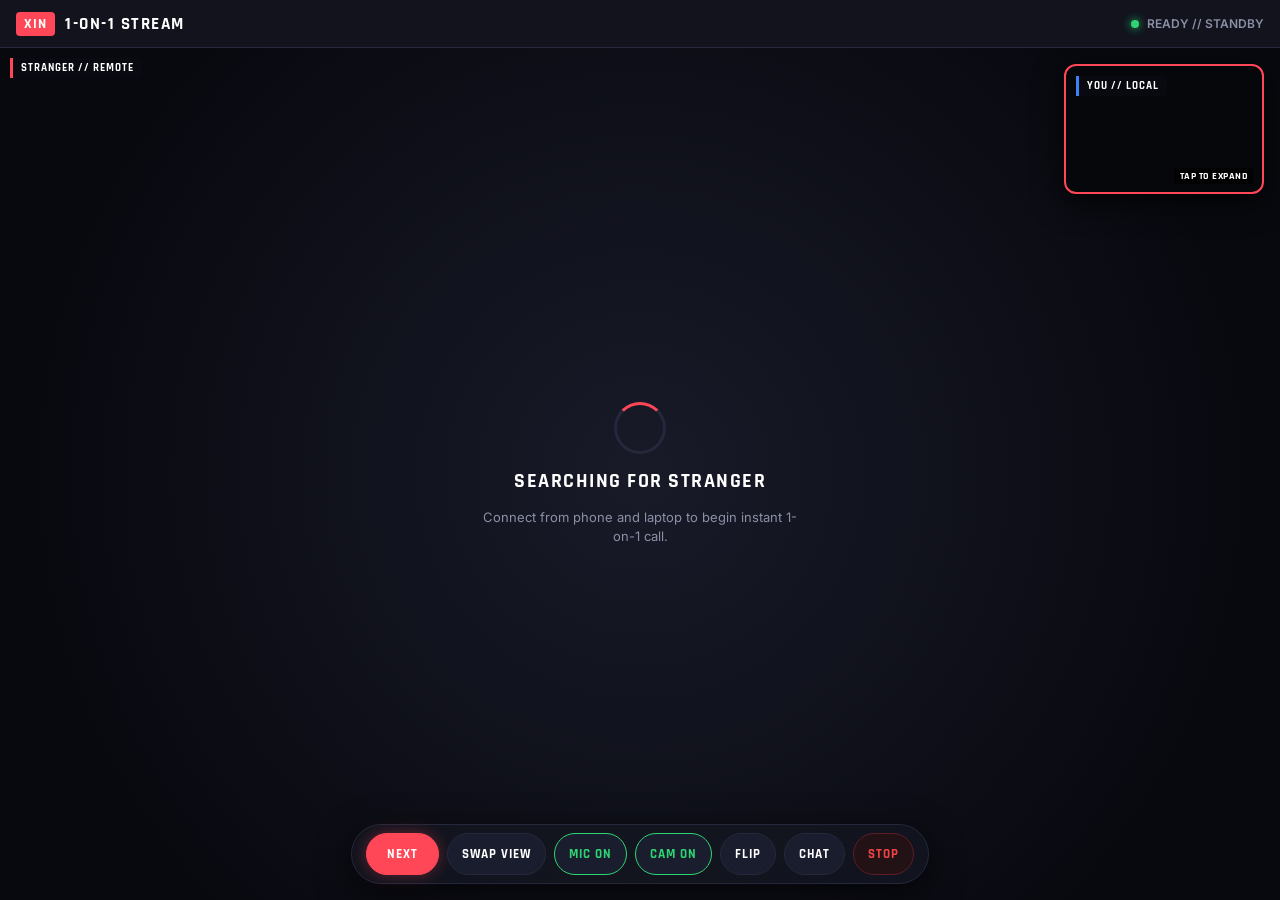
==== commit 25e3f5ae: "Implement two-screen expand/minimize layout and message request permission flow" ====
--- a/shared/templates/index.html
+++ b/shared/templates/index.html
@@ -3,9 +3,9 @@
 <head>
   <meta charset="UTF-8">
   <meta name="viewport" content="width=device-width, initial-scale=1.0, maximum-scale=1.0, user-scalable=no, viewport-fit=cover">
-  <title>Xin - 1-on-1 Live Video Call</title>
+  <title>Xin - 1-on-1 Live Video</title>
   <style>
-    @import url('https://fonts.googleapis.com/css2?family=Rajdhani:wght@600;700&family=Inter:wght@400;500;600;700;800&display=swap');
+    @import url('https://fonts.googleapis.com/css2?family=Rajdhani:wght@600;700&family=Inter:wght@400;500;600;700&display=swap');
 
     *, *::before, *::after { box-sizing: border-box; margin: 0; padding: 0; }
 
@@ -15,8 +15,9 @@
       --card: #1a1d2e;
       --accent: #ff4757;
       --accent-hover: #ff6b81;
-      --accent-glow: rgba(255, 71, 87, 0.3);
+      --accent-glow: rgba(255, 71, 87, 0.35);
       --green: #2ed573;
+      --green-glow: rgba(46, 213, 115, 0.35);
       --text: #ffffff;
       --text-muted: #8b90a6;
       --border: #25283b;
@@ -33,7 +34,6 @@
       user-select: none;
     }
 
-    /* Outer Wrapper */
     .app-container {
       width: 100%;
       height: 100%;
@@ -43,17 +43,17 @@
       position: relative;
     }
 
-    /* TOP MINIMAL BAR */
+    /* TOP BAR */
     .top-bar {
       height: 48px;
-      background: rgba(19, 21, 32, 0.85);
+      background: rgba(19, 21, 32, 0.9);
       backdrop-filter: blur(12px);
       border-bottom: 1px solid var(--border);
       display: flex;
       align-items: center;
       justify-content: space-between;
       padding: 0 16px;
-      z-index: 20;
+      z-index: 30;
       flex-shrink: 0;
     }
     .brand {
@@ -66,14 +66,14 @@
       color: #fff;
       font-family: 'Rajdhani', sans-serif;
       font-weight: 700;
-      font-size: 15px;
+      font-size: 14px;
       padding: 3px 8px;
       border-radius: 4px;
       letter-spacing: 1px;
     }
     .brand-title {
       font-family: 'Rajdhani', sans-serif;
-      font-size: 18px;
+      font-size: 17px;
       font-weight: 700;
       letter-spacing: 1.5px;
       text-transform: uppercase;
@@ -96,30 +96,24 @@
     }
 
     /* ==========================================================================
-       MAIN VIDEO STAGE & LAYOUT SYSTEM
-       Three Clean Layout Modes:
-       1. layout-split: 50/50 Dual Video (Side-by-side desktop, stacked mobile)
-       2. layout-pip: Fullscreen Primary + Floating Corner Secondary
-       3. layout-focus: 100% Primary Video Only
+       TWO-SCREEN VIDEO STAGE (MAIN + TOP RIGHT CORNER)
+       Tapping the smaller screen in the top right expands it and minimizes the other.
        ========================================================================== */
     .stage {
       flex: 1;
       position: relative;
       background: #000;
       overflow: hidden;
-      display: flex;
       min-height: 0;
     }
 
-    /* Video Containers */
     .video-box {
-      position: relative;
-      background: #06070a;
       overflow: hidden;
       display: flex;
       align-items: center;
       justify-content: center;
-      transition: all 0.25s cubic-bezier(0.16, 1, 0.3, 1);
+      background: #06070a;
+      transition: all 0.3s cubic-bezier(0.16, 1, 0.3, 1);
     }
     .video-box video {
       width: 100%;
@@ -130,18 +124,71 @@
       transform: scaleX(-1);
     }
 
-    /* Video Badges */
+    /* Mode: Stranger is MAIN (default) */
+    .stage.mode-stranger-main #remoteContainer {
+      position: absolute;
+      inset: 0;
+      width: 100%;
+      height: 100%;
+      z-index: 1;
+    }
+    .stage.mode-stranger-main #localContainer {
+      position: absolute;
+      top: 16px;
+      right: 16px;
+      width: 200px;
+      height: 130px;
+      border-radius: 12px;
+      border: 2px solid var(--accent);
+      box-shadow: 0 8px 30px rgba(0, 0, 0, 0.75);
+      z-index: 20;
+      cursor: pointer;
+    }
+
+    /* Mode: You are MAIN */
+    .stage.mode-you-main #localContainer {
+      position: absolute;
+      inset: 0;
+      width: 100%;
+      height: 100%;
+      z-index: 1;
+    }
+    .stage.mode-you-main #remoteContainer {
+      position: absolute;
+      top: 16px;
+      right: 16px;
+      width: 200px;
+      height: 130px;
+      border-radius: 12px;
+      border: 2px solid var(--accent);
+      box-shadow: 0 8px 30px rgba(0, 0, 0, 0.75);
+      z-index: 20;
+      cursor: pointer;
+    }
+
+    @media (max-width: 860px) {
+      .stage.mode-stranger-main #localContainer,
+      .stage.mode-you-main #remoteContainer {
+        top: 12px;
+        right: 12px;
+        width: 110px;
+        height: 155px;
+        border-radius: 10px;
+      }
+    }
+
+    /* Badges */
     .v-badge {
       position: absolute;
-      top: 12px;
-      left: 12px;
-      background: rgba(11, 12, 19, 0.75);
+      top: 10px;
+      left: 10px;
+      background: rgba(11, 12, 19, 0.8);
       border-left: 3px solid var(--accent);
       backdrop-filter: blur(8px);
-      padding: 4px 10px;
+      padding: 3px 8px;
       border-radius: 0 4px 4px 0;
       font-family: 'Rajdhani', sans-serif;
-      font-size: 12px;
+      font-size: 11px;
       font-weight: 700;
       letter-spacing: 1px;
       color: #fff;
@@ -150,8 +197,28 @@
     .v-badge.local-badge {
       border-left-color: #3b82f6;
     }
-
-    /* Waiting Screen for Remote Peer */
+    .expand-hint {
+      position: absolute;
+      bottom: 8px;
+      right: 8px;
+      background: rgba(0, 0, 0, 0.75);
+      color: #fff;
+      font-family: 'Rajdhani', sans-serif;
+      font-size: 10px;
+      font-weight: 700;
+      letter-spacing: 0.5px;
+      padding: 2px 6px;
+      border-radius: 3px;
+      z-index: 6;
+      pointer-events: none;
+      display: none;
+    }
+    .stage.mode-stranger-main #localContainer .expand-hint,
+    .stage.mode-you-main #remoteContainer .expand-hint {
+      display: block;
+    }
+
+    /* Waiting Layer */
     .waiting-layer {
       position: absolute;
       inset: 0;
@@ -166,8 +233,8 @@
       z-index: 4;
     }
     .pulsing-ring {
-      width: 56px;
-      height: 56px;
+      width: 52px;
+      height: 52px;
       border: 3px solid var(--border);
       border-top-color: var(--accent);
       border-radius: 50%;
@@ -187,112 +254,90 @@
     .wait-desc {
       font-size: 13px;
       color: var(--text-muted);
-      max-width: 340px;
+      max-width: 320px;
       line-height: 1.5;
     }
 
-    /* -------------------------------------------------------------
-       LAYOUT 1: SPLIT 50/50 (Default)
-       Desktop: Side-by-Side (50% | 50%)
-       Mobile: Stacked (Top 50% / Bottom 50%)
-       ------------------------------------------------------------- */
-    .stage.layout-split {
-      flex-direction: row;
-    }
-    .stage.layout-split #remoteContainer {
+    /* ==========================================================================
+       MESSAGE REQUEST PROMPT BANNER (Top Overlay)
+       ========================================================================== */
+    .msg-request-banner {
+      position: absolute;
+      top: 60px;
+      left: 50%;
+      transform: translateX(-50%);
+      background: rgba(19, 21, 32, 0.95);
+      border: 2px solid var(--accent);
+      border-radius: 12px;
+      padding: 14px 20px;
+      box-shadow: 0 12px 40px rgba(0, 0, 0, 0.8);
+      z-index: 50;
+      display: none;
+      flex-direction: column;
+      align-items: center;
+      gap: 10px;
+      max-width: 90%;
+      width: 360px;
+      animation: dropIn 0.3s cubic-bezier(0.16, 1, 0.3, 1);
+    }
+    @keyframes dropIn {
+      from { transform: translate(-50%, -20px); opacity: 0; }
+      to { transform: translate(-50%, 0); opacity: 1; }
+    }
+    .msg-request-banner.active {
+      display: flex;
+    }
+    .banner-title {
+      font-family: 'Rajdhani', sans-serif;
+      font-size: 14px;
+      font-weight: 700;
+      letter-spacing: 1px;
+      color: #fff;
+      text-transform: uppercase;
+    }
+    .banner-desc {
+      font-size: 12px;
+      color: var(--text-muted);
+      text-align: center;
+      line-height: 1.4;
+    }
+    .banner-actions {
+      display: flex;
+      gap: 10px;
+      width: 100%;
+      margin-top: 4px;
+    }
+    .banner-btn {
       flex: 1;
-      height: 100%;
-      border-right: 2px solid var(--border);
-    }
-    .stage.layout-split #localContainer {
-      flex: 1;
-      height: 100%;
-    }
-
-    @media (max-width: 860px) {
-      .stage.layout-split {
-        flex-direction: column;
-      }
-      .stage.layout-split #remoteContainer {
-        flex: 1;
-        width: 100%;
-        border-right: none;
-        border-bottom: 2px solid var(--border);
-      }
-      .stage.layout-split #localContainer {
-        flex: 1;
-        width: 100%;
-      }
-    }
-
-    /* -------------------------------------------------------------
-       LAYOUT 2: PICTURE-IN-PICTURE (PiP)
-       Stranger is Fullscreen, Your camera is floating in corner.
-       Clicking corner swaps the views!
-       ------------------------------------------------------------- */
-    .stage.layout-pip #remoteContainer {
-      position: absolute;
-      inset: 0;
-      width: 100%;
-      height: 100%;
-      z-index: 1;
-    }
-    .stage.layout-pip #localContainer {
-      position: absolute;
-      bottom: 84px;
-      right: 16px;
-      width: 220px;
-      height: 130px;
-      border-radius: 10px;
-      border: 2px solid var(--accent);
-      box-shadow: 0 8px 30px rgba(0, 0, 0, 0.7);
-      z-index: 10;
+      height: 38px;
+      border: none;
+      border-radius: 6px;
+      font-family: 'Rajdhani', sans-serif;
+      font-weight: 700;
+      font-size: 13px;
+      letter-spacing: 1px;
+      text-transform: uppercase;
       cursor: pointer;
-    }
-    @media (max-width: 860px) {
-      .stage.layout-pip #localContainer {
-        bottom: 80px;
-        right: 12px;
-        width: 130px;
-        height: 180px;
-        border-radius: 8px;
-      }
-    }
-
-    /* -------------------------------------------------------------
-       LAYOUT 3: INVERTED PiP (You are full screen, Stranger in corner)
-       ------------------------------------------------------------- */
-    .stage.layout-swap #localContainer {
-      position: absolute;
-      inset: 0;
-      width: 100%;
-      height: 100%;
-      z-index: 1;
-    }
-    .stage.layout-swap #remoteContainer {
-      position: absolute;
-      bottom: 84px;
-      right: 16px;
-      width: 220px;
-      height: 130px;
-      border-radius: 10px;
-      border: 2px solid var(--accent);
-      box-shadow: 0 8px 30px rgba(0, 0, 0, 0.7);
-      z-index: 10;
-      cursor: pointer;
-    }
-    @media (max-width: 860px) {
-      .stage.layout-swap #remoteContainer {
-        bottom: 80px;
-        right: 12px;
-        width: 130px;
-        height: 180px;
-        border-radius: 8px;
-      }
+      transition: all 0.2s;
+    }
+    .banner-btn-accept {
+      background: var(--green);
+      color: #0b0c13;
+    }
+    .banner-btn-accept:hover {
+      background: #39e380;
+    }
+    .banner-btn-decline {
+      background: #2b181c;
+      color: #ff4757;
+      border: 1px solid #ff4757;
+    }
+    .banner-btn-decline:hover {
+      background: #3d1f25;
     }
 
     /* ==========================================================================
-       BOTTOM FLOATING ACTION CONTROLS BAR (Ultra-Clean, High-Contrast)
+       BOTTOM CONTROLS BAR (Ultra-Clean, High Contrast)
        ========================================================================== */
     .controls-dock {
       position: absolute;
@@ -301,33 +346,32 @@
       transform: translateX(-50%);
       display: flex;
       align-items: center;
-      gap: 10px;
-      background: rgba(19, 21, 32, 0.9);
+      gap: 8px;
+      background: rgba(19, 21, 32, 0.92);
       backdrop-filter: blur(14px);
       border: 1px solid var(--border);
       padding: 8px 14px;
       border-radius: 50px;
-      box-shadow: 0 10px 35px rgba(0, 0, 0, 0.6);
+      box-shadow: 0 10px 35px rgba(0, 0, 0, 0.65);
       z-index: 30;
     }
     @media (max-width: 860px) {
       .controls-dock {
-        width: calc(100% - 20px);
+        width: calc(100% - 16px);
         bottom: 10px;
-        gap: 6px;
-        padding: 8px 10px;
+        gap: 4px;
+        padding: 6px 8px;
         justify-content: space-between;
       }
     }
 
-    /* Action Buttons */
     .c-btn {
       display: inline-flex;
       align-items: center;
       justify-content: center;
-      height: 44px;
-      padding: 0 16px;
-      border-radius: 24px;
+      height: 42px;
+      padding: 0 14px;
+      border-radius: 22px;
       border: 1px solid var(--border);
       background: var(--card);
       color: var(--text);
@@ -351,7 +395,7 @@
       background: var(--accent);
       border-color: var(--accent);
       color: #fff;
-      padding: 0 22px;
+      padding: 0 20px;
       box-shadow: 0 0 15px var(--accent-glow);
     }
     .c-btn-next:hover {
@@ -374,42 +418,45 @@
 
     @media (max-width: 860px) {
       .c-btn {
-        height: 40px;
-        padding: 0 10px;
+        height: 38px;
+        padding: 0 8px;
         font-size: 11px;
-        border-radius: 20px;
+        border-radius: 19px;
       }
       .c-btn-next {
-        padding: 0 14px;
-      }
-    }
-
-    /* Slide-Up Chat Drawer */
+        padding: 0 12px;
+      }
+    }
+
+    /* ==========================================================================
+       SLIDE-UP CHAT DRAWER & PERMISSION SYSTEM
+       ========================================================================== */
     .chat-drawer {
       position: absolute;
       bottom: 74px;
       left: 16px;
       width: 360px;
-      height: 380px;
-      background: rgba(19, 21, 32, 0.95);
+      height: 400px;
+      background: rgba(19, 21, 32, 0.96);
       backdrop-filter: blur(16px);
       border: 1px solid var(--border);
       border-radius: 12px;
-      display: flex;
+      display: none;
       flex-direction: column;
       z-index: 40;
-      box-shadow: 0 10px 40px rgba(0,0,0,0.8);
-      display: none;
+      box-shadow: 0 10px 40px rgba(0, 0, 0, 0.8);
+      overflow: hidden;
     }
     .chat-drawer.open {
       display: flex;
     }
     .chat-header {
-      padding: 10px 14px;
+      padding: 12px 14px;
       border-bottom: 1px solid var(--border);
       display: flex;
       align-items: center;
       justify-content: space-between;
+      background: rgba(26, 29, 46, 0.6);
     }
     .chat-header span {
       font-family: 'Rajdhani', sans-serif;
@@ -423,6 +470,7 @@
       border: none;
       color: var(--text-muted);
       font-size: 16px;
+      font-weight: 700;
       cursor: pointer;
       padding: 4px;
     }
@@ -442,18 +490,76 @@
     .msg-sys {
       background: rgba(255, 71, 87, 0.12);
       border-left: 2px solid var(--accent);
-      padding: 4px 8px;
+      padding: 5px 8px;
       color: var(--accent);
       font-size: 11px;
       border-radius: 0 4px 4px 0;
     }
+    .msg-sys.msg-sys-green {
+      background: rgba(46, 213, 115, 0.12);
+      border-left-color: var(--green);
+      color: var(--green);
+    }
     .msg-you span { color: #3b82f6; font-weight: 700; }
     .msg-peer span { color: var(--accent); font-weight: 700; }
+
+    /* Locked Chat Banner inside drawer */
+    .chat-lock-panel {
+      padding: 14px;
+      background: rgba(26, 29, 46, 0.95);
+      border-top: 1px solid var(--border);
+      display: flex;
+      flex-direction: column;
+      align-items: center;
+      gap: 8px;
+      text-align: center;
+    }
+    .chat-lock-panel.hidden {
+      display: none;
+    }
+    .chat-lock-title {
+      font-family: 'Rajdhani', sans-serif;
+      font-size: 13px;
+      font-weight: 700;
+      letter-spacing: 1px;
+      text-transform: uppercase;
+      color: #fff;
+    }
+    .chat-lock-desc {
+      font-size: 11px;
+      color: var(--text-muted);
+      line-height: 1.4;
+    }
+    .btn-send-request {
+      background: var(--accent);
+      color: #fff;
+      border: none;
+      padding: 8px 16px;
+      border-radius: 6px;
+      font-family: 'Rajdhani', sans-serif;
+      font-weight: 700;
+      font-size: 12px;
+      letter-spacing: 1px;
+      text-transform: uppercase;
+      cursor: pointer;
+      width: 100%;
+      transition: all 0.2s;
+    }
+    .btn-send-request:hover {
+      background: var(--accent-hover);
+    }
+    .btn-send-request:disabled {
+      opacity: 0.5;
+      cursor: not-allowed;
+    }
+
+    /* Input Bar */
     .chat-input-bar {
       padding: 10px;
       border-top: 1px solid var(--border);
       display: flex;
       gap: 6px;
+      background: #0d0f17;
     }
     .chat-input-bar input {
       flex: 1;
@@ -465,6 +571,10 @@
       outline: none;
       font-size: 12px;
     }
+    .chat-input-bar input:disabled {
+      opacity: 0.4;
+      cursor: not-allowed;
+    }
     .chat-input-bar button {
       background: var(--accent);
       color: #fff;
@@ -476,6 +586,10 @@
       font-size: 12px;
       cursor: pointer;
     }
+    .chat-input-bar button:disabled {
+      opacity: 0.4;
+      cursor: not-allowed;
+    }
 
     @media (max-width: 860px) {
       .chat-drawer {
@@ -483,7 +597,7 @@
         right: 10px;
         width: auto;
         bottom: 64px;
-        height: 280px;
+        height: 300px;
       }
     }
   </style>
@@ -504,12 +618,23 @@
       </div>
     </header>
 
-    <!-- MAIN VIDEO STAGE (Default layout: layout-split) -->
-    <main class="stage layout-split" id="videoStage">
+    <!-- INCOMING MESSAGE REQUEST POPUP BANNER -->
+    <div class="msg-request-banner" id="msgRequestBanner">
+      <div class="banner-title">Message Request</div>
+      <div class="banner-desc">Stranger wants to message you. Accept request to allow chatting?</div>
+      <div class="banner-actions">
+        <button class="banner-btn banner-btn-accept" onclick="respondChatRequest(true)">Accept</button>
+        <button class="banner-btn banner-btn-decline" onclick="respondChatRequest(false)">Decline</button>
+      </div>
+    </div>
+
+    <!-- MAIN VIDEO STAGE (2 SCREENS ONLY: Main + Smaller Top Right) -->
+    <main class="stage mode-stranger-main" id="videoStage">
 
       <!-- REMOTE STRANGER VIDEO BOX -->
       <div class="video-box" id="remoteContainer" onclick="handleVideoBoxClick('remote')">
         <div class="v-badge" id="remoteBadge">STRANGER // REMOTE</div>
+        <div class="expand-hint">TAP TO EXPAND</div>
         <video id="remoteVideo" autoplay playsinline></video>
 
         <!-- Waiting Layer -->
@@ -522,24 +647,34 @@
 
       <!-- LOCAL USER VIDEO BOX -->
       <div class="video-box" id="localContainer" onclick="handleVideoBoxClick('local')">
-        <div class="v-badge local-badge">YOU // LOCAL</div>
+        <div class="v-badge local-badge" id="localBadge">YOU // LOCAL</div>
+        <div class="expand-hint">TAP TO EXPAND</div>
         <video id="localVideo" autoplay playsinline muted></video>
       </div>
 
     </main>
 
-    <!-- FLOATING CHAT DRAWER -->
+    <!-- SLIDE-UP CHAT DRAWER -->
     <div class="chat-drawer" id="chatDrawer">
       <div class="chat-header">
         <span>Live Peer Chat</span>
         <button class="chat-close" onclick="toggleChat()">X</button>
       </div>
       <div class="chat-logs" id="chatLogs">
-        <div class="msg-line msg-sys">Xin session active. Real camera & microphone enabled.</div>
+        <div class="msg-line msg-sys">Xin session active. Camera and microphone ready.</div>
       </div>
+
+      <!-- Locked Permission Panel -->
+      <div class="chat-lock-panel" id="chatLockPanel">
+        <div class="chat-lock-title" id="lockTitle">Message Request Required</div>
+        <div class="chat-lock-desc" id="lockDesc">The other person must accept your message request for both to converse.</div>
+        <button class="btn-send-request" id="btnSendReq" onclick="sendChatRequest()">Send Message Request</button>
+      </div>
+
+      <!-- Message Input Bar (Disabled until accepted) -->
       <div class="chat-input-bar">
-        <input type="text" id="chatInput" placeholder="Type a message..." onkeydown="if(event.key==='Enter') sendChat()">
-        <button onclick="sendChat()">SEND</button>
+        <input type="text" id="chatInput" placeholder="Accept request to message..." disabled onkeydown="if(event.key==='Enter') sendChat()">
+        <button id="btnSendChat" disabled onclick="sendChat()">SEND</button>
       </div>
     </div>
 
@@ -548,8 +683,8 @@
       <!-- 1. Next Stranger -->
       <button class="c-btn c-btn-next" onclick="nextPeer()">NEXT</button>
 
-      <!-- 2. Switch View (Split / PiP / Swap) -->
-      <button class="c-btn" id="btnView" onclick="cycleViewMode()">VIEW: SPLIT</button>
+      <!-- 2. Expand / Swap Screens -->
+      <button class="c-btn" id="btnSwap" onclick="toggleExpand()">SWAP VIEW</button>
 
       <!-- 3. Toggle Microphone -->
       <button class="c-btn active-green" id="btnMic" onclick="toggleMic()">MIC ON</button>
@@ -582,9 +717,11 @@
     let isMicMuted = false;
     let isCamOff = false;
 
-    // View Modes: 'split' -> 'pip' -> 'swap'
-    const viewModes = ['split', 'pip', 'swap'];
-    let currentViewIndex = 0;
+    // View State: 'stranger-main' (default) or 'you-main'
+    let currentLayout = 'stranger-main';
+
+    // Chat Permission State: 'LOCKED', 'SENT', 'ACCEPTED'
+    let chatPermission = 'LOCKED';
 
     const rtcConfig = {
       iceServers: [
@@ -594,7 +731,7 @@
       ]
     };
 
-    // 1. Media Acquisition
+    // 1. Media Acquisition (Real camera & microphone)
     async function initMedia() {
       try {
         if (localStream) {
@@ -608,7 +745,6 @@
         localVid.srcObject = localStream;
         localVid.play().catch(() => {});
 
-        // Re-inject tracks into peer connection if open
         if (peerConnection) {
           localStream.getTracks().forEach(track => {
             const sender = peerConnection.getSenders().find(s => s.track && s.track.kind === track.kind);
@@ -620,39 +756,32 @@
         connectSignaling();
       } catch (err) {
         console.warn('getUserMedia error:', err);
-        addSysLog('Allow camera and microphone access to connect with peer.');
-      }
-    }
-
-    // 2. View Mode Switcher (Split -> PiP -> Swap)
-    function cycleViewMode() {
-      currentViewIndex = (currentViewIndex + 1) % viewModes.length;
-      applyViewMode(viewModes[currentViewIndex]);
-    }
-
-    function applyViewMode(mode) {
+        addSysLog('Camera and microphone permission required to join call.');
+      }
+    }
+
+    // 2. Screen Swapping / Expansion
+    // Tapping the smaller screen in the top right expands it and minimizes the other
+    function toggleExpand() {
       const stage = document.getElementById('videoStage');
-      const btn = document.getElementById('btnView');
-      stage.classList.remove('layout-split', 'layout-pip', 'layout-swap');
-
-      if (mode === 'split') {
-        stage.classList.add('layout-split');
-        btn.textContent = 'VIEW: SPLIT';
-      } else if (mode === 'pip') {
-        stage.classList.add('layout-pip');
-        btn.textContent = 'VIEW: PiP';
-      } else if (mode === 'swap') {
-        stage.classList.add('layout-swap');
-        btn.textContent = 'VIEW: YOU';
+      if (currentLayout === 'stranger-main') {
+        currentLayout = 'you-main';
+        stage.classList.remove('mode-stranger-main');
+        stage.classList.add('mode-you-main');
+        document.getElementById('btnSwap').textContent = 'VIEW: YOU';
+      } else {
+        currentLayout = 'stranger-main';
+        stage.classList.remove('mode-you-main');
+        stage.classList.add('mode-stranger-main');
+        document.getElementById('btnSwap').textContent = 'VIEW: STRANGER';
       }
     }
 
     function handleVideoBoxClick(which) {
-      const stage = document.getElementById('videoStage');
-      if (stage.classList.contains('layout-pip')) {
-        applyViewMode('swap');
-      } else if (stage.classList.contains('layout-swap')) {
-        applyViewMode('pip');
+      if (currentLayout === 'stranger-main' && which === 'local') {
+        toggleExpand();
+      } else if (currentLayout === 'you-main' && which === 'remote') {
+        toggleExpand();
       }
     }
 
@@ -677,7 +806,7 @@
           waitLayer.style.display = 'none';
           statusText.textContent = 'LIVE // CONNECTED';
           statusText.style.color = '#2ed573';
-          addSysLog('Stranger connected with audio and video.');
+          addSysLog('Stranger connected with real video and audio.');
         }
       };
 
@@ -747,6 +876,20 @@
       }
     }
 
+    function sendSignalingEvent(eventType, extra = {}) {
+      if (!partnerId) return;
+      const payload = { type: eventType, target_id: partnerId, ...extra };
+      if (ws && ws.readyState === WebSocket.OPEN) {
+        ws.send(JSON.stringify(payload));
+      } else {
+        fetch('/api/signaling/event', {
+          method: 'POST',
+          headers: { 'Content-Type': 'application/json' },
+          body: JSON.stringify({ sender_id: userId, target_id: partnerId, type: eventType, extra: extra })
+        }).catch(() => {});
+      }
+    }
+
     async function handleSignal(msg) {
       if (msg.type === 'waiting') {
         document.getElementById('waitTitleText').textContent = 'Searching For Stranger';
@@ -778,11 +921,101 @@
         } else if (sig.type === 'candidate') {
           await peerConnection.addIceCandidate(new RTCIceCandidate(sig.candidate));
         }
+      } else if (msg.type === 'chat_request') {
+        // Stranger is requesting chat permission
+        showChatRequestBanner();
+      } else if (msg.type === 'chat_accept') {
+        // Stranger accepted our chat request
+        unlockChat('accepted');
+      } else if (msg.type === 'chat_decline') {
+        // Stranger declined our chat request
+        handleChatDeclined();
       } else if (msg.type === 'chat') {
-        addPeerLog(msg.user || 'Stranger', msg.text);
+        if (chatPermission === 'ACCEPTED') {
+          addPeerLog(msg.user || 'Stranger', msg.text);
+        }
       } else if (msg.type === 'peer_disconnected') {
         onPeerDisconnected();
       }
+    }
+
+    // 5. Message Request Workflow
+    function sendChatRequest() {
+      if (!partnerId) {
+        addSysLog('Connect to a stranger before requesting chat.');
+        return;
+      }
+      chatPermission = 'SENT';
+      document.getElementById('lockTitle').textContent = 'Message Request Sent';
+      document.getElementById('lockDesc').textContent = 'Waiting for stranger to accept your message request...';
+      const btn = document.getElementById('btnSendReq');
+      btn.disabled = true;
+      btn.textContent = 'Request Pending...';
+
+      addSysLog('Message request sent. Awaiting response.');
+      sendSignalingEvent('chat_request');
+    }
+
+    function showChatRequestBanner() {
+      const banner = document.getElementById('msgRequestBanner');
+      banner.classList.add('active');
+      addSysLog('Stranger sent you a message request.');
+    }
+
+    function respondChatRequest(accepted) {
+      const banner = document.getElementById('msgRequestBanner');
+      banner.classList.remove('active');
+
+      if (accepted) {
+        sendSignalingEvent('chat_accept');
+        unlockChat('self_accepted');
+      } else {
+        sendSignalingEvent('chat_decline');
+        addSysLog('You declined the message request.');
+      }
+    }
+
+    function unlockChat(mode) {
+      chatPermission = 'ACCEPTED';
+      document.getElementById('chatLockPanel').classList.add('hidden');
+      const input = document.getElementById('chatInput');
+      const btn = document.getElementById('btnSendChat');
+      input.disabled = false;
+      btn.disabled = false;
+      input.placeholder = 'Type a message...';
+
+      if (mode === 'accepted') {
+        addSysLog('Stranger accepted your message request. You can now chat.');
+      } else {
+        addSysLog('Message request accepted. You can now chat freely.');
+      }
+    }
+
+    function handleChatDeclined() {
+      chatPermission = 'LOCKED';
+      document.getElementById('lockTitle').textContent = 'Request Declined';
+      document.getElementById('lockDesc').textContent = 'Stranger declined your message request.';
+      const btn = document.getElementById('btnSendReq');
+      btn.disabled = false;
+      btn.textContent = 'Retry Request';
+      addSysLog('Stranger declined message request.');
+    }
+
+    function resetChatPermission() {
+      chatPermission = 'LOCKED';
+      document.getElementById('msgRequestBanner').classList.remove('active');
+      document.getElementById('chatLockPanel').classList.remove('hidden');
+      document.getElementById('lockTitle').textContent = 'Message Request Required';
+      document.getElementById('lockDesc').textContent = 'The other person must accept your message request for both to converse.';
+      const reqBtn = document.getElementById('btnSendReq');
+      reqBtn.disabled = false;
+      reqBtn.textContent = 'Send Message Request';
+
+      const input = document.getElementById('chatInput');
+      const sendBtn = document.getElementById('btnSendChat');
+      input.disabled = true;
+      sendBtn.disabled = true;
+      input.placeholder = 'Accept request to message...';
     }
 
     function onPeerDisconnected() {
@@ -797,6 +1030,8 @@
       statusText.style.color = 'var(--text-muted)';
       addSysLog('Stranger disconnected.');
 
+      resetChatPermission();
+
       if (peerConnection) {
         try { peerConnection.close(); } catch (e) {}
         peerConnection = null;
@@ -804,7 +1039,7 @@
       partnerId = null;
     }
 
-    // 5. Controls Actions
+    // 6. Action Controls
     function nextPeer() {
       onPeerDisconnected();
       document.getElementById('waitTitleText').textContent = 'Searching For Stranger';
@@ -888,6 +1123,7 @@
     }
 
     function sendChat() {
+      if (chatPermission !== 'ACCEPTED') return;
       const input = document.getElementById('chatInput');
       const text = input.value.trim();
       if (!text) return;
@@ -942,4 +1178,4 @@
     window.addEventListener('DOMContentLoaded', initMedia);
   </script>
 </body>
-</html>
+</html>
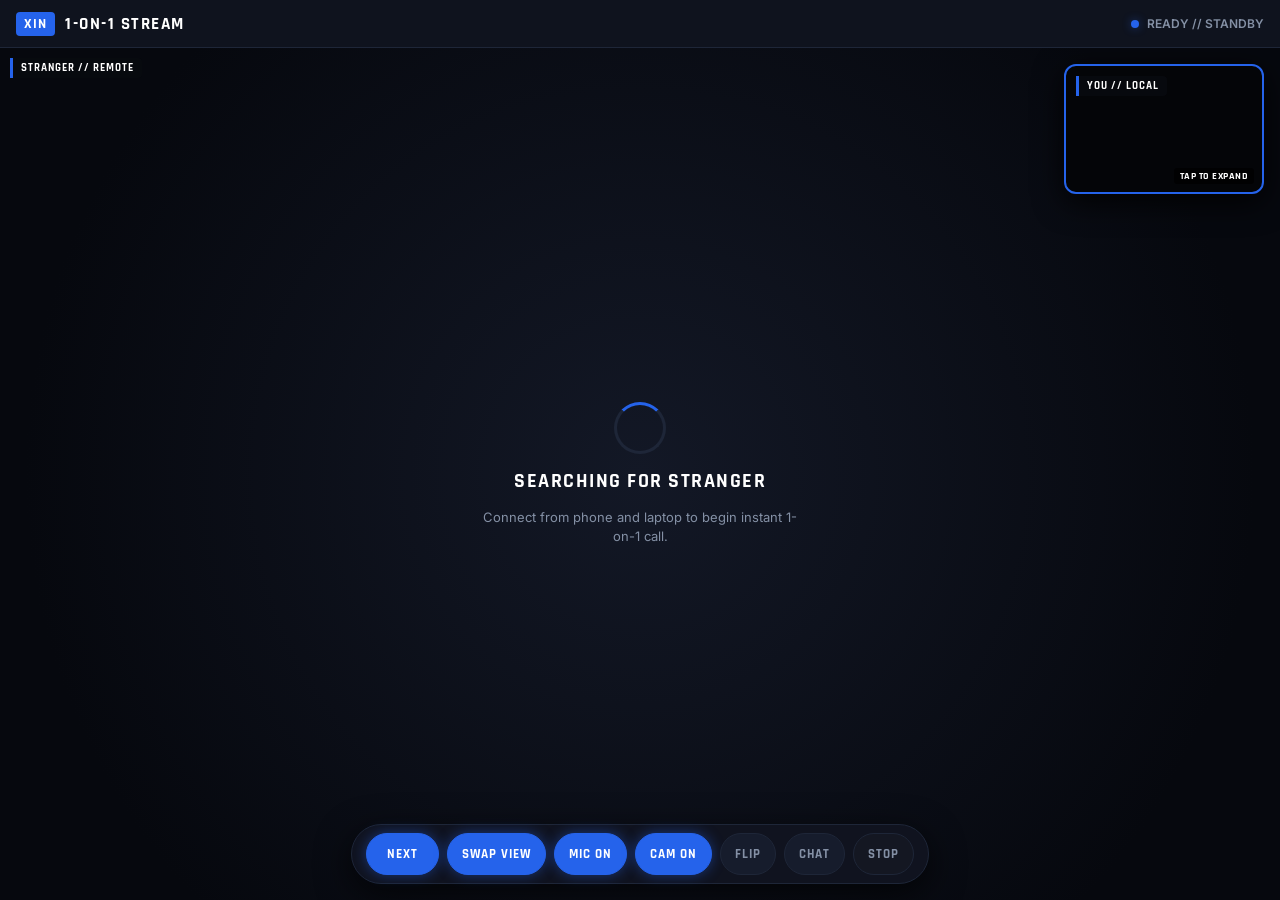
==== commit 760dcd58: "Update single blue color theme for all active buttons and improve mobile WebRTC audio connectivity" ====
--- a/shared/templates/index.html
+++ b/shared/templates/index.html
@@ -9,18 +9,20 @@
 
     *, *::before, *::after { box-sizing: border-box; margin: 0; padding: 0; }
 
+    /* Single Color Theme: Electric Blue */
     :root {
-      --bg: #0b0c13;
-      --panel: #131520;
-      --card: #1a1d2e;
-      --accent: #ff4757;
-      --accent-hover: #ff6b81;
-      --accent-glow: rgba(255, 71, 87, 0.35);
-      --green: #2ed573;
-      --green-glow: rgba(46, 213, 115, 0.35);
+      --bg: #090b10;
+      --panel: #111520;
+      --card: #161c2c;
+      --card-hover: #1e263d;
+      --blue: #2563eb;
+      --blue-light: #3b82f6;
+      --blue-glow: rgba(37, 99, 235, 0.45);
+      --blue-subtle: rgba(37, 99, 235, 0.15);
       --text: #ffffff;
-      --text-muted: #8b90a6;
-      --border: #25283b;
+      --text-muted: #8490a5;
+      --border: #1e2638;
+      --border-blue: #2563eb;
     }
 
     html, body {
@@ -46,7 +48,7 @@
     /* TOP BAR */
     .top-bar {
       height: 48px;
-      background: rgba(19, 21, 32, 0.9);
+      background: rgba(17, 21, 32, 0.92);
       backdrop-filter: blur(12px);
       border-bottom: 1px solid var(--border);
       display: flex;
@@ -62,7 +64,7 @@
       gap: 10px;
     }
     .brand-tag {
-      background: var(--accent);
+      background: var(--blue);
       color: #fff;
       font-family: 'Rajdhani', sans-serif;
       font-weight: 700;
@@ -91,8 +93,34 @@
       width: 8px;
       height: 8px;
       border-radius: 50%;
-      background: var(--green);
-      box-shadow: 0 0 8px var(--green);
+      background: var(--blue);
+      box-shadow: 0 0 10px var(--blue-glow);
+    }
+
+    /* AUDIO UNLOCK BANNER (For Mobile Browsers) */
+    .audio-unlock-toast {
+      position: absolute;
+      top: 56px;
+      left: 50%;
+      transform: translateX(-50%);
+      background: var(--blue);
+      color: #fff;
+      font-family: 'Rajdhani', sans-serif;
+      font-weight: 700;
+      font-size: 13px;
+      letter-spacing: 1px;
+      text-transform: uppercase;
+      padding: 10px 20px;
+      border-radius: 30px;
+      box-shadow: 0 10px 30px var(--blue-glow);
+      z-index: 60;
+      cursor: pointer;
+      display: none;
+      animation: pulseToast 1.5s infinite;
+    }
+    @keyframes pulseToast {
+      0%, 100% { transform: translateX(-50%) scale(1); }
+      50% { transform: translateX(-50%) scale(1.04); }
     }
 
     /* ==========================================================================
@@ -112,7 +140,7 @@
       display: flex;
       align-items: center;
       justify-content: center;
-      background: #06070a;
+      background: #040508;
       transition: all 0.3s cubic-bezier(0.16, 1, 0.3, 1);
     }
     .video-box video {
@@ -139,8 +167,8 @@
       width: 200px;
       height: 130px;
       border-radius: 12px;
-      border: 2px solid var(--accent);
-      box-shadow: 0 8px 30px rgba(0, 0, 0, 0.75);
+      border: 2px solid var(--blue);
+      box-shadow: 0 8px 30px rgba(0, 0, 0, 0.85);
       z-index: 20;
       cursor: pointer;
     }
@@ -160,8 +188,8 @@
       width: 200px;
       height: 130px;
       border-radius: 12px;
-      border: 2px solid var(--accent);
-      box-shadow: 0 8px 30px rgba(0, 0, 0, 0.75);
+      border: 2px solid var(--blue);
+      box-shadow: 0 8px 30px rgba(0, 0, 0, 0.85);
       z-index: 20;
       cursor: pointer;
     }
@@ -182,8 +210,8 @@
       position: absolute;
       top: 10px;
       left: 10px;
-      background: rgba(11, 12, 19, 0.8);
-      border-left: 3px solid var(--accent);
+      background: rgba(9, 11, 16, 0.85);
+      border-left: 3px solid var(--blue);
       backdrop-filter: blur(8px);
       padding: 3px 8px;
       border-radius: 0 4px 4px 0;
@@ -194,14 +222,11 @@
       color: #fff;
       z-index: 5;
     }
-    .v-badge.local-badge {
-      border-left-color: #3b82f6;
-    }
     .expand-hint {
       position: absolute;
       bottom: 8px;
       right: 8px;
-      background: rgba(0, 0, 0, 0.75);
+      background: rgba(0, 0, 0, 0.8);
       color: #fff;
       font-family: 'Rajdhani', sans-serif;
       font-size: 10px;
@@ -226,7 +251,7 @@
       flex-direction: column;
       align-items: center;
       justify-content: center;
-      background: radial-gradient(circle at center, #181a28 0%, #08090f 80%);
+      background: radial-gradient(circle at center, #131826 0%, #06080e 80%);
       padding: 24px;
       text-align: center;
       gap: 14px;
@@ -236,7 +261,7 @@
       width: 52px;
       height: 52px;
       border: 3px solid var(--border);
-      border-top-color: var(--accent);
+      border-top-color: var(--blue);
       border-radius: 50%;
       animation: spin 1s linear infinite;
     }
@@ -266,11 +291,11 @@
       top: 60px;
       left: 50%;
       transform: translateX(-50%);
-      background: rgba(19, 21, 32, 0.95);
-      border: 2px solid var(--accent);
+      background: rgba(17, 21, 32, 0.96);
+      border: 2px solid var(--blue);
       border-radius: 12px;
-      padding: 14px 20px;
-      box-shadow: 0 12px 40px rgba(0, 0, 0, 0.8);
+      padding: 16px 20px;
+      box-shadow: 0 12px 40px rgba(0, 0, 0, 0.85);
       z-index: 50;
       display: none;
       flex-direction: column;
@@ -321,23 +346,25 @@
       transition: all 0.2s;
     }
     .banner-btn-accept {
-      background: var(--green);
-      color: #0b0c13;
+      background: var(--blue);
+      color: #fff;
     }
     .banner-btn-accept:hover {
-      background: #39e380;
+      background: var(--blue-light);
     }
     .banner-btn-decline {
-      background: #2b181c;
-      color: #ff4757;
-      border: 1px solid #ff4757;
+      background: #111520;
+      color: var(--text-muted);
+      border: 1px solid var(--border);
     }
     .banner-btn-decline:hover {
-      background: #3d1f25;
+      background: var(--card);
+      color: #fff;
     }
 
     /* ==========================================================================
-       BOTTOM CONTROLS BAR (Ultra-Clean, High Contrast)
+       BOTTOM CONTROLS BAR (Single Blue Active Scheme)
+       All buttons turn ELECTRIC BLUE when switched on!
        ========================================================================== */
     .controls-dock {
       position: absolute;
@@ -347,12 +374,12 @@
       display: flex;
       align-items: center;
       gap: 8px;
-      background: rgba(19, 21, 32, 0.92);
+      background: rgba(17, 21, 32, 0.94);
       backdrop-filter: blur(14px);
       border: 1px solid var(--border);
       padding: 8px 14px;
       border-radius: 50px;
-      box-shadow: 0 10px 35px rgba(0, 0, 0, 0.65);
+      box-shadow: 0 10px 35px rgba(0, 0, 0, 0.7);
       z-index: 30;
     }
     @media (max-width: 860px) {
@@ -374,7 +401,7 @@
       border-radius: 22px;
       border: 1px solid var(--border);
       background: var(--card);
-      color: var(--text);
+      color: var(--text-muted);
       font-family: 'Rajdhani', sans-serif;
       font-weight: 700;
       font-size: 13px;
@@ -385,35 +412,45 @@
       white-space: nowrap;
     }
     .c-btn:hover {
-      background: #252a42;
-      border-color: var(--accent);
+      background: var(--card-hover);
+      color: #fff;
+      border-color: var(--blue);
     }
     .c-btn:active {
       transform: scale(0.96);
     }
+
+    /* ALL BUTTONS IN BLUE WHEN SWITCHED ON */
+    .c-btn.is-active,
     .c-btn-next {
-      background: var(--accent);
-      border-color: var(--accent);
-      color: #fff;
+      background: var(--blue) !important;
+      border-color: var(--blue) !important;
+      color: #fff !important;
+      box-shadow: 0 0 14px var(--blue-glow);
+    }
+    .c-btn-next {
       padding: 0 20px;
-      box-shadow: 0 0 15px var(--accent-glow);
-    }
+    }
+    .c-btn.is-active:hover,
     .c-btn-next:hover {
-      background: var(--accent-hover);
-    }
-    .c-btn.active-green {
-      border-color: var(--green);
-      color: var(--green);
-    }
-    .c-btn.muted-red {
-      border-color: var(--accent);
-      color: var(--accent);
-      background: rgba(255, 71, 87, 0.15);
-    }
+      background: var(--blue-light) !important;
+    }
+
+    /* Off state for toggle buttons */
+    .c-btn.is-off {
+      background: #0f131c;
+      border-color: var(--border);
+      color: #555e73;
+    }
+
     .c-btn-stop {
-      background: #231215;
-      border-color: #5e1c24;
-      color: #ef4444;
+      background: #141722;
+      border-color: var(--border);
+      color: var(--text-muted);
+    }
+    .c-btn-stop:hover {
+      border-color: var(--border);
+      color: #fff;
     }
 
     @media (max-width: 860px) {
@@ -429,7 +466,7 @@
     }
 
     /* ==========================================================================
-       SLIDE-UP CHAT DRAWER & PERMISSION SYSTEM
+       SLIDE-UP CHAT DRAWER & PERMISSION SYSTEM (Single Blue Scheme)
        ========================================================================== */
     .chat-drawer {
       position: absolute;
@@ -437,14 +474,14 @@
       left: 16px;
       width: 360px;
       height: 400px;
-      background: rgba(19, 21, 32, 0.96);
+      background: rgba(17, 21, 32, 0.97);
       backdrop-filter: blur(16px);
       border: 1px solid var(--border);
       border-radius: 12px;
       display: none;
       flex-direction: column;
       z-index: 40;
-      box-shadow: 0 10px 40px rgba(0, 0, 0, 0.8);
+      box-shadow: 0 10px 40px rgba(0, 0, 0, 0.85);
       overflow: hidden;
     }
     .chat-drawer.open {
@@ -456,7 +493,7 @@
       display: flex;
       align-items: center;
       justify-content: space-between;
-      background: rgba(26, 29, 46, 0.6);
+      background: rgba(22, 28, 44, 0.7);
     }
     .chat-header span {
       font-family: 'Rajdhani', sans-serif;
@@ -488,25 +525,20 @@
       word-break: break-word;
     }
     .msg-sys {
-      background: rgba(255, 71, 87, 0.12);
-      border-left: 2px solid var(--accent);
+      background: var(--blue-subtle);
+      border-left: 2px solid var(--blue);
       padding: 5px 8px;
-      color: var(--accent);
+      color: var(--blue-light);
       font-size: 11px;
       border-radius: 0 4px 4px 0;
     }
-    .msg-sys.msg-sys-green {
-      background: rgba(46, 213, 115, 0.12);
-      border-left-color: var(--green);
-      color: var(--green);
-    }
-    .msg-you span { color: #3b82f6; font-weight: 700; }
-    .msg-peer span { color: var(--accent); font-weight: 700; }
+    .msg-you span { color: var(--blue-light); font-weight: 700; }
+    .msg-peer span { color: #fff; font-weight: 700; }
 
     /* Locked Chat Banner inside drawer */
     .chat-lock-panel {
       padding: 14px;
-      background: rgba(26, 29, 46, 0.95);
+      background: rgba(22, 28, 44, 0.95);
       border-top: 1px solid var(--border);
       display: flex;
       flex-direction: column;
@@ -531,7 +563,7 @@
       line-height: 1.4;
     }
     .btn-send-request {
-      background: var(--accent);
+      background: var(--blue);
       color: #fff;
       border: none;
       padding: 8px 16px;
@@ -546,7 +578,7 @@
       transition: all 0.2s;
     }
     .btn-send-request:hover {
-      background: var(--accent-hover);
+      background: var(--blue-light);
     }
     .btn-send-request:disabled {
       opacity: 0.5;
@@ -559,11 +591,11 @@
       border-top: 1px solid var(--border);
       display: flex;
       gap: 6px;
-      background: #0d0f17;
+      background: #0b0e16;
     }
     .chat-input-bar input {
       flex: 1;
-      background: #0b0c13;
+      background: #080a10;
       border: 1px solid var(--border);
       color: #fff;
       padding: 8px 12px;
@@ -576,7 +608,7 @@
       cursor: not-allowed;
     }
     .chat-input-bar button {
-      background: var(--accent);
+      background: var(--blue);
       color: #fff;
       border: none;
       padding: 8px 14px;
@@ -618,6 +650,11 @@
       </div>
     </header>
 
+    <!-- MOBILE AUDIO UNLOCK BANNER (Appears if browser autoplay blocks sound) -->
+    <div class="audio-unlock-toast" id="audioUnlockToast" onclick="unlockAudioManually()">
+      Tap To Enable Audio
+    </div>
+
     <!-- INCOMING MESSAGE REQUEST POPUP BANNER -->
     <div class="msg-request-banner" id="msgRequestBanner">
       <div class="banner-title">Message Request</div>
@@ -647,7 +684,7 @@
 
       <!-- LOCAL USER VIDEO BOX -->
       <div class="video-box" id="localContainer" onclick="handleVideoBoxClick('local')">
-        <div class="v-badge local-badge" id="localBadge">YOU // LOCAL</div>
+        <div class="v-badge" id="localBadge">YOU // LOCAL</div>
         <div class="expand-hint">TAP TO EXPAND</div>
         <video id="localVideo" autoplay playsinline muted></video>
       </div>
@@ -661,7 +698,7 @@
         <button class="chat-close" onclick="toggleChat()">X</button>
       </div>
       <div class="chat-logs" id="chatLogs">
-        <div class="msg-line msg-sys">Xin session active. Camera and microphone ready.</div>
+        <div class="msg-line msg-sys">Xin session active. Real camera and microphone enabled.</div>
       </div>
 
       <!-- Locked Permission Panel -->
@@ -678,19 +715,19 @@
       </div>
     </div>
 
-    <!-- CLEAN FLOATING ACTION CONTROLS -->
+    <!-- CLEAN FLOATING ACTION CONTROLS (Single Blue Scheme) -->
     <nav class="controls-dock">
       <!-- 1. Next Stranger -->
       <button class="c-btn c-btn-next" onclick="nextPeer()">NEXT</button>
 
       <!-- 2. Expand / Swap Screens -->
-      <button class="c-btn" id="btnSwap" onclick="toggleExpand()">SWAP VIEW</button>
-
-      <!-- 3. Toggle Microphone -->
-      <button class="c-btn active-green" id="btnMic" onclick="toggleMic()">MIC ON</button>
-
-      <!-- 4. Toggle Camera -->
-      <button class="c-btn active-green" id="btnCam" onclick="toggleCam()">CAM ON</button>
+      <button class="c-btn is-active" id="btnSwap" onclick="toggleExpand()">SWAP VIEW</button>
+
+      <!-- 3. Toggle Microphone (Blue when ON) -->
+      <button class="c-btn is-active" id="btnMic" onclick="toggleMic()">MIC ON</button>
+
+      <!-- 4. Toggle Camera (Blue when ON) -->
+      <button class="c-btn is-active" id="btnCam" onclick="toggleCam()">CAM ON</button>
 
       <!-- 5. Flip Camera (Mobile) -->
       <button class="c-btn" id="btnFlip" onclick="flipCam()">FLIP</button>
@@ -723,45 +760,92 @@
     // Chat Permission State: 'LOCKED', 'SENT', 'ACCEPTED'
     let chatPermission = 'LOCKED';
 
+    // Full STUN Server pool for NAT traversal across phone and PC
     const rtcConfig = {
       iceServers: [
         { urls: 'stun:stun.l.google.com:19302' },
         { urls: 'stun:stun1.l.google.com:19302' },
-        { urls: 'stun:stun2.l.google.com:19302' }
-      ]
+        { urls: 'stun:stun2.l.google.com:19302' },
+        { urls: 'stun:stun3.l.google.com:19302' },
+        { urls: 'stun:stun4.l.google.com:19302' },
+        { urls: 'stun:stun.cloudflare.com:3478' }
+      ],
+      iceCandidatePoolSize: 10
     };
 
-    // 1. Media Acquisition (Real camera & microphone)
+    // Global audio unlock on first user gesture (Safari / Chrome mobile autoplay policy)
+    function unlockAudioGlobally() {
+      const remoteVid = document.getElementById('remoteVideo');
+      if (remoteVid) {
+        remoteVid.play().then(() => {
+          document.getElementById('audioUnlockToast').style.display = 'none';
+        }).catch(() => {});
+      }
+    }
+    document.addEventListener('click', unlockAudioGlobally, { passive: true });
+    document.addEventListener('touchstart', unlockAudioGlobally, { passive: true });
+
+    function unlockAudioManually() {
+      const remoteVid = document.getElementById('remoteVideo');
+      if (remoteVid) {
+        remoteVid.play().then(() => {
+          document.getElementById('audioUnlockToast').style.display = 'none';
+          addSysLog('Audio playback enabled.');
+        }).catch(() => {});
+      }
+    }
+
+    // 1. Media Acquisition with robust fallbacks so signaling NEVER fails to start
     async function initMedia() {
+      // Connect signaling immediately in parallel so pairing is instant
+      connectSignaling();
+
       try {
         if (localStream) {
           localStream.getTracks().forEach(t => t.stop());
         }
-        localStream = await navigator.mediaDevices.getUserMedia({
-          video: { facingMode: facingMode, width: { ideal: 1280 }, height: { ideal: 720 } },
-          audio: { echoCancellation: true, noiseSuppression: true, autoGainControl: true }
-        });
+
+        // Try video + audio first
+        try {
+          localStream = await navigator.mediaDevices.getUserMedia({
+            video: { facingMode: facingMode, width: { ideal: 1280 }, height: { ideal: 720 } },
+            audio: { echoCancellation: true, noiseSuppression: true, autoGainControl: true }
+          });
+        } catch (e1) {
+          // Fallback to basic constraints
+          try {
+            localStream = await navigator.mediaDevices.getUserMedia({
+              video: true,
+              audio: true
+            });
+          } catch (e2) {
+            // Audio-only fallback if camera is blocked/busy
+            localStream = await navigator.mediaDevices.getUserMedia({
+              audio: true
+            });
+          }
+        }
+
         const localVid = document.getElementById('localVideo');
-        localVid.srcObject = localStream;
-        localVid.play().catch(() => {});
-
-        if (peerConnection) {
-          localStream.getTracks().forEach(track => {
-            const sender = peerConnection.getSenders().find(s => s.track && s.track.kind === track.kind);
-            if (sender) sender.replaceTrack(track);
-            else peerConnection.addTrack(track, localStream);
-          });
+        if (localStream) {
+          localVid.srcObject = localStream;
+          localVid.play().catch(() => {});
+
+          if (peerConnection) {
+            localStream.getTracks().forEach(track => {
+              const sender = peerConnection.getSenders().find(s => s.track && s.track.kind === track.kind);
+              if (sender) sender.replaceTrack(track);
+              else peerConnection.addTrack(track, localStream);
+            });
+          }
         }
-
-        connectSignaling();
       } catch (err) {
         console.warn('getUserMedia error:', err);
-        addSysLog('Camera and microphone permission required to join call.');
+        addSysLog('Allow camera and microphone access to speak and be heard.');
       }
     }
 
     // 2. Screen Swapping / Expansion
-    // Tapping the smaller screen in the top right expands it and minimizes the other
     function toggleExpand() {
       const stage = document.getElementById('videoStage');
       if (currentLayout === 'stranger-main') {
@@ -803,9 +887,22 @@
 
         if (event.streams && event.streams[0]) {
           remoteVid.srcObject = event.streams[0];
+          remoteVid.muted = false;
+          remoteVid.volume = 1.0;
+
+          const playPromise = remoteVid.play();
+          if (playPromise !== undefined) {
+            playPromise.then(() => {
+              document.getElementById('audioUnlockToast').style.display = 'none';
+            }).catch(() => {
+              // Show tap to unmute if mobile browser blocks autoplay
+              document.getElementById('audioUnlockToast').style.display = 'block';
+            });
+          }
+
           waitLayer.style.display = 'none';
           statusText.textContent = 'LIVE // CONNECTED';
-          statusText.style.color = '#2ed573';
+          statusText.style.color = '#3b82f6';
           addSysLog('Stranger connected with real video and audio.');
         }
       };
@@ -825,9 +922,9 @@
       return peerConnection;
     }
 
-    // 4. Signaling (WebSocket + HTTP Fallback)
+    // 4. Signaling (WebSocket + HTTP Polling Fallback)
     function connectSignaling() {
-      if (ws && ws.readyState === WebSocket.OPEN) return;
+      if (ws && (ws.readyState === WebSocket.OPEN || ws.readyState === WebSocket.CONNECTING)) return;
       const proto = window.location.protocol === 'https:' ? 'wss:' : 'ws:';
       const url = `${proto}//${window.location.host}/ws/signal`;
 
@@ -853,6 +950,7 @@
         headers: { 'Content-Type': 'application/json' },
         body: JSON.stringify({ user_id: userId })
       }).catch(() => {});
+
       pollTimer = setInterval(async () => {
         try {
           const res = await fetch(`/api/signaling/poll?user_id=${userId}`);
@@ -860,7 +958,7 @@
           const data = await res.json();
           if (data.messages) data.messages.forEach(handleSignal);
         } catch (err) {}
-      }, 1000);
+      }, 800);
     }
 
     function sendSignal(payload) {
@@ -899,7 +997,7 @@
         partnerId = msg.peer_id;
         isInitiator = msg.is_initiator;
         document.getElementById('waitTitleText').textContent = 'Stranger Found';
-        document.getElementById('waitDescText').textContent = 'Establishing secure WebRTC stream...';
+        document.getElementById('waitDescText').textContent = 'Establishing secure WebRTC audio and video stream...';
         setupPeerConnection();
 
         if (isInitiator) {
@@ -919,16 +1017,15 @@
         } else if (sig.type === 'answer') {
           await peerConnection.setRemoteDescription(new RTCSessionDescription({ type: 'answer', sdp: sig.sdp }));
         } else if (sig.type === 'candidate') {
-          await peerConnection.addIceCandidate(new RTCIceCandidate(sig.candidate));
+          try {
+            await peerConnection.addIceCandidate(new RTCIceCandidate(sig.candidate));
+          } catch (e) {}
         }
       } else if (msg.type === 'chat_request') {
-        // Stranger is requesting chat permission
         showChatRequestBanner();
       } else if (msg.type === 'chat_accept') {
-        // Stranger accepted our chat request
         unlockChat('accepted');
       } else if (msg.type === 'chat_decline') {
-        // Stranger declined our chat request
         handleChatDeclined();
       } else if (msg.type === 'chat') {
         if (chatPermission === 'ACCEPTED') {
@@ -1039,7 +1136,7 @@
       partnerId = null;
     }
 
-    // 6. Action Controls
+    // 6. Action Controls (All Blue Active States)
     function nextPeer() {
       onPeerDisconnected();
       document.getElementById('waitTitleText').textContent = 'Searching For Stranger';
@@ -1079,12 +1176,12 @@
 
       const btn = document.getElementById('btnMic');
       if (isMicMuted) {
-        btn.classList.remove('active-green');
-        btn.classList.add('muted-red');
+        btn.classList.remove('is-active');
+        btn.classList.add('is-off');
         btn.textContent = 'MIC OFF';
       } else {
-        btn.classList.add('active-green');
-        btn.classList.remove('muted-red');
+        btn.classList.add('is-active');
+        btn.classList.remove('is-off');
         btn.textContent = 'MIC ON';
       }
     }
@@ -1099,13 +1196,13 @@
       const btn = document.getElementById('btnCam');
       const localVid = document.getElementById('localVideo');
       if (isCamOff) {
-        btn.classList.remove('active-green');
-        btn.classList.add('muted-red');
+        btn.classList.remove('is-active');
+        btn.classList.add('is-off');
         btn.textContent = 'CAM OFF';
         localVid.style.opacity = '0.2';
       } else {
-        btn.classList.add('active-green');
-        btn.classList.remove('muted-red');
+        btn.classList.add('is-active');
+        btn.classList.remove('is-off');
         btn.textContent = 'CAM ON';
         localVid.style.opacity = '1.0';
       }
@@ -1119,7 +1216,13 @@
 
     function toggleChat() {
       const drawer = document.getElementById('chatDrawer');
+      const btn = document.getElementById('btnChat');
       drawer.classList.toggle('open');
+      if (drawer.classList.contains('open')) {
+        btn.classList.add('is-active');
+      } else {
+        btn.classList.remove('is-active');
+      }
     }
 
     function sendChat() {
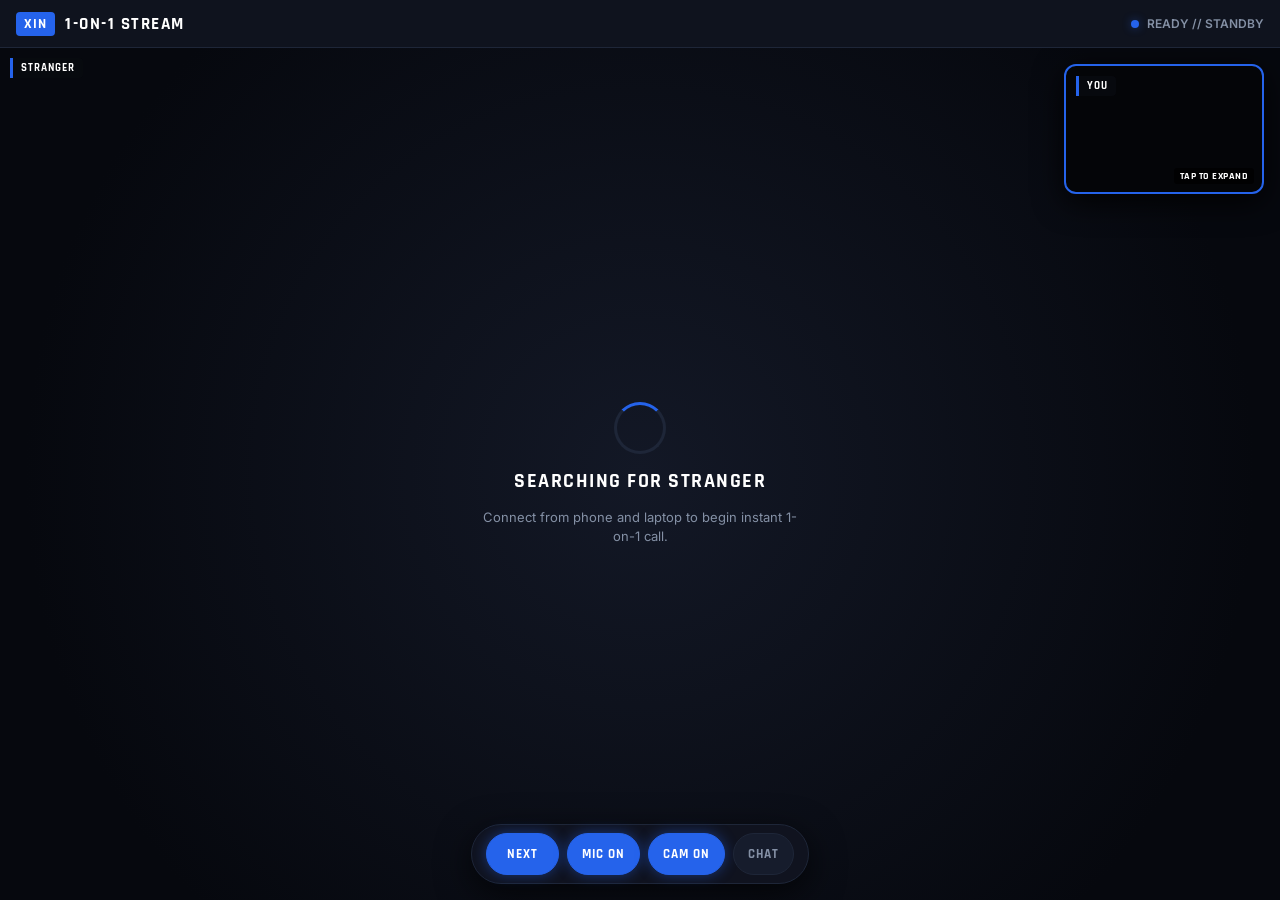
==== commit 971698de: "Simplify bottom bar to NEXT, MIC ON, CAM ON, CHAT only, simplify badges to YOU and STRANGER" ====
--- a/shared/templates/index.html
+++ b/shared/templates/index.html
@@ -670,7 +670,7 @@
 
       <!-- REMOTE STRANGER VIDEO BOX -->
       <div class="video-box" id="remoteContainer" onclick="handleVideoBoxClick('remote')">
-        <div class="v-badge" id="remoteBadge">STRANGER // REMOTE</div>
+        <div class="v-badge" id="remoteBadge">STRANGER</div>
         <div class="expand-hint">TAP TO EXPAND</div>
         <video id="remoteVideo" autoplay playsinline></video>
 
@@ -684,7 +684,7 @@
 
       <!-- LOCAL USER VIDEO BOX -->
       <div class="video-box" id="localContainer" onclick="handleVideoBoxClick('local')">
-        <div class="v-badge" id="localBadge">YOU // LOCAL</div>
+        <div class="v-badge" id="localBadge">YOU</div>
         <div class="expand-hint">TAP TO EXPAND</div>
         <video id="localVideo" autoplay playsinline muted></video>
       </div>
@@ -715,35 +715,23 @@
       </div>
     </div>
 
-    <!-- CLEAN FLOATING ACTION CONTROLS (Single Blue Scheme) -->
+    <!-- FLOATING ACTION CONTROLS (ONLY NEXT, MIC ON, CAM ON, CHAT) -->
     <nav class="controls-dock">
-      <!-- 1. Next Stranger -->
       <button class="c-btn c-btn-next" onclick="nextPeer()">NEXT</button>
-
-      <!-- 2. Expand / Swap Screens -->
-      <button class="c-btn is-active" id="btnSwap" onclick="toggleExpand()">SWAP VIEW</button>
-
-      <!-- 3. Toggle Microphone (Blue when ON) -->
       <button class="c-btn is-active" id="btnMic" onclick="toggleMic()">MIC ON</button>
-
-      <!-- 4. Toggle Camera (Blue when ON) -->
       <button class="c-btn is-active" id="btnCam" onclick="toggleCam()">CAM ON</button>
-
-      <!-- 5. Flip Camera (Mobile) -->
-      <button class="c-btn" id="btnFlip" onclick="flipCam()">FLIP</button>
-
-      <!-- 6. Chat Drawer Toggle -->
       <button class="c-btn" id="btnChat" onclick="toggleChat()">CHAT</button>
-
-      <!-- 7. Disconnect -->
-      <button class="c-btn c-btn-stop" onclick="disconnect()">STOP</button>
     </nav>
 
   </div>
 
   <script>
-    // State
-    const userId = 'usr_' + Math.random().toString(36).substring(2, 10);
+    // Persistent Session ID per device tab (avoids phantom user IDs on refresh)
+    let userId = sessionStorage.getItem('xin_uid');
+    if (!userId) {
+      userId = 'usr_' + Math.random().toString(36).substring(2, 10);
+      sessionStorage.setItem('xin_uid', userId);
+    }
     let partnerId = null;
     let isInitiator = false;
     let localStream = null;
@@ -852,12 +840,10 @@
         currentLayout = 'you-main';
         stage.classList.remove('mode-stranger-main');
         stage.classList.add('mode-you-main');
-        document.getElementById('btnSwap').textContent = 'VIEW: YOU';
       } else {
         currentLayout = 'stranger-main';
         stage.classList.remove('mode-you-main');
         stage.classList.add('mode-stranger-main');
-        document.getElementById('btnSwap').textContent = 'VIEW: STRANGER';
       }
     }
 
@@ -956,10 +942,23 @@
           const res = await fetch(`/api/signaling/poll?user_id=${userId}`);
           if (!res.ok) return;
           const data = await res.json();
-          if (data.messages) data.messages.forEach(handleSignal);
+          if (data.messages && data.messages.length > 0) {
+            for (const msg of data.messages) {
+              await handleSignal(msg);
+            }
+          }
         } catch (err) {}
-      }, 800);
-    }
+      }, 500);
+    }
+
+    // Clean up cleanly on tab close or navigation
+    window.addEventListener('beforeunload', () => {
+      try {
+        if (navigator.sendBeacon) {
+          navigator.sendBeacon('/api/signaling/leave', JSON.stringify({ user_id: userId }));
+        }
+      } catch (e) {}
+    });
 
     function sendSignal(payload) {
       if (!partnerId) return;
@@ -1120,12 +1119,12 @@
       const remoteVid = document.getElementById('remoteVideo');
       const statusText = document.getElementById('callStatusText');
       waitLayer.style.display = 'flex';
-      document.getElementById('waitTitleText').textContent = 'Call Disconnected';
-      document.getElementById('waitDescText').textContent = 'Click NEXT to match with another stranger.';
+      document.getElementById('waitTitleText').textContent = 'Searching For Partner';
+      document.getElementById('waitDescText').textContent = 'Waiting for phone or laptop peer to enter call...';
       remoteVid.srcObject = null;
-      statusText.textContent = 'STANDBY';
-      statusText.style.color = 'var(--text-muted)';
-      addSysLog('Stranger disconnected.');
+      statusText.textContent = 'SEARCHING // IN QUEUE';
+      statusText.style.color = '#3b82f6';
+      addSysLog('Partner disconnected. Automatically re-queuing to find next partner...');
 
       resetChatPermission();
 
@@ -1134,6 +1133,17 @@
         peerConnection = null;
       }
       partnerId = null;
+
+      // Automatically re-enter matchmaking immediately so devices connect with zero clicks
+      if (ws && ws.readyState === WebSocket.OPEN) {
+        ws.send(JSON.stringify({ type: 'join', user_id: userId }));
+      } else {
+        fetch('/api/signaling/join', {
+          method: 'POST',
+          headers: { 'Content-Type': 'application/json' },
+          body: JSON.stringify({ user_id: userId })
+        }).catch(() => {});
+      }
     }
 
     // 6. Action Controls (All Blue Active States)
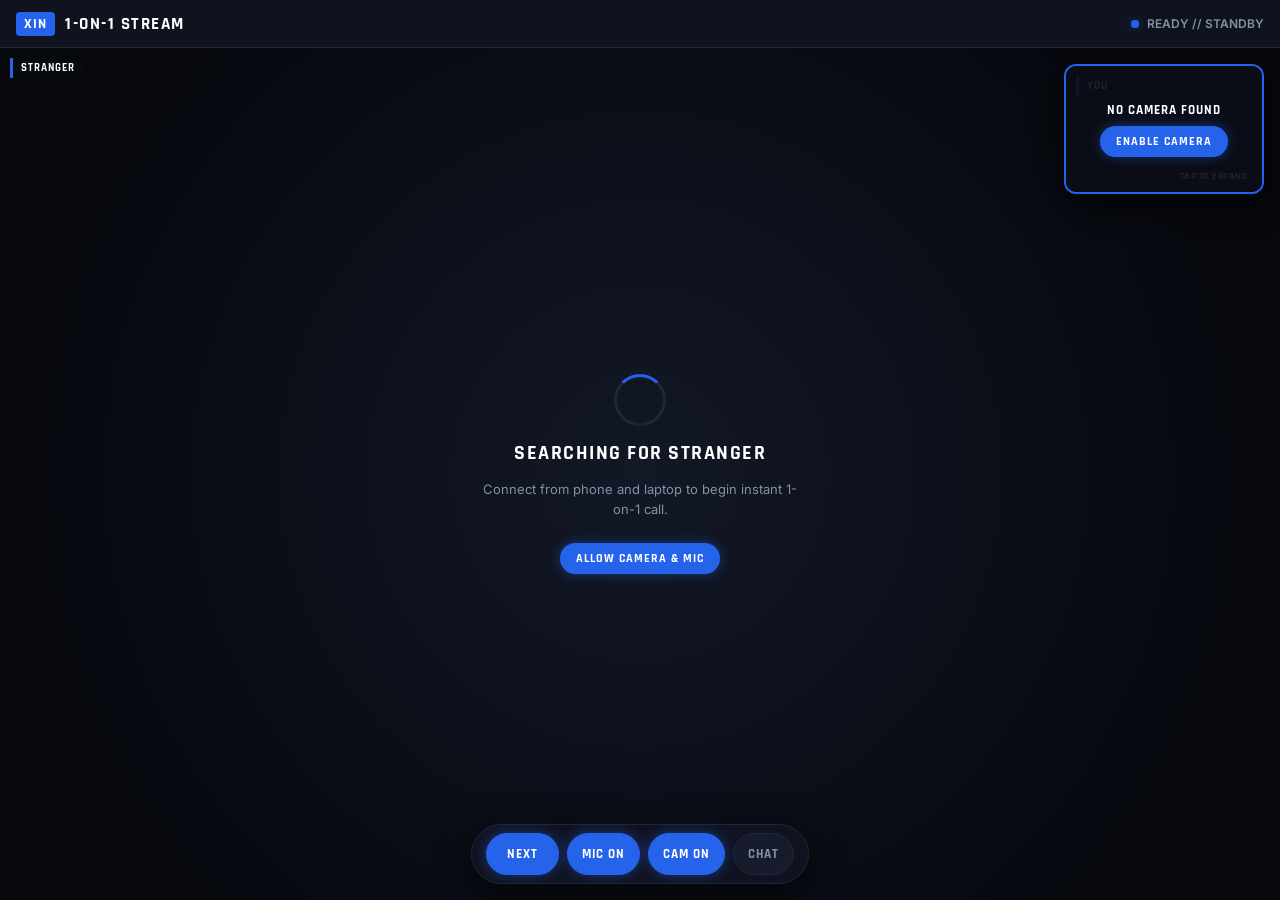
==== commit 2af16a52: "Add direct user-gesture camera permission triggers and robust media error reporting" ====
--- a/shared/templates/index.html
+++ b/shared/templates/index.html
@@ -281,6 +281,50 @@
       color: var(--text-muted);
       max-width: 320px;
       line-height: 1.5;
+    }
+
+    /* Local Camera Prompt Overlay */
+    .local-prompt-layer {
+      position: absolute;
+      inset: 0;
+      display: flex;
+      flex-direction: column;
+      align-items: center;
+      justify-content: center;
+      background: rgba(11, 15, 24, 0.92);
+      padding: 10px;
+      text-align: center;
+      gap: 8px;
+      z-index: 8;
+      cursor: pointer;
+    }
+    .local-prompt-layer.hidden {
+      display: none;
+    }
+    .prompt-label {
+      font-family: 'Rajdhani', sans-serif;
+      font-size: 13px;
+      font-weight: 700;
+      color: #fff;
+      text-transform: uppercase;
+      letter-spacing: 1px;
+    }
+    .prompt-btn {
+      background: var(--blue);
+      color: #fff;
+      border: none;
+      padding: 8px 16px;
+      border-radius: 20px;
+      font-family: 'Rajdhani', sans-serif;
+      font-weight: 700;
+      font-size: 12px;
+      letter-spacing: 1px;
+      cursor: pointer;
+      box-shadow: 0 0 12px var(--blue-glow);
+      transition: all 0.2s;
+    }
+    .prompt-btn:hover {
+      background: var(--blue-light);
     }
 
     /* ==========================================================================
@@ -679,6 +723,7 @@
           <div class="pulsing-ring"></div>
           <div class="wait-title" id="waitTitleText">Searching For Stranger</div>
           <div class="wait-desc" id="waitDescText">Connect from phone and laptop to begin instant 1-on-1 call.</div>
+          <button class="prompt-btn" id="btnMainCamPrompt" style="margin-top: 10px; display: none;" onclick="initMedia();">ALLOW CAMERA & MIC</button>
         </div>
       </div>
 
@@ -687,6 +732,12 @@
         <div class="v-badge" id="localBadge">YOU</div>
         <div class="expand-hint">TAP TO EXPAND</div>
         <video id="localVideo" autoplay playsinline muted></video>
+
+        <!-- Prompt to enable camera if browser blocked autoplay/prompt -->
+        <div class="local-prompt-layer" id="localPromptLayer" onclick="event.stopPropagation(); initMedia();">
+          <div class="prompt-label" id="localPromptText">Camera Offline</div>
+          <button class="prompt-btn" onclick="event.stopPropagation(); initMedia();">ENABLE CAMERA</button>
+        </div>
       </div>
 
     </main>
@@ -788,26 +839,33 @@
       // Connect signaling immediately in parallel so pairing is instant
       connectSignaling();
 
+      if (!navigator.mediaDevices || !navigator.mediaDevices.getUserMedia) {
+        addSysLog('Camera API not available. Ensure HTTPS is used.');
+        return;
+      }
+
+      addSysLog('Requesting camera & microphone access...');
+
       try {
         if (localStream) {
           localStream.getTracks().forEach(t => t.stop());
         }
 
-        // Try video + audio first
+        // Try standard constraints first
         try {
           localStream = await navigator.mediaDevices.getUserMedia({
-            video: { facingMode: facingMode, width: { ideal: 1280 }, height: { ideal: 720 } },
-            audio: { echoCancellation: true, noiseSuppression: true, autoGainControl: true }
+            video: true,
+            audio: true
           });
         } catch (e1) {
-          // Fallback to basic constraints
+          console.warn('Standard getUserMedia failed, trying specific constraints:', e1);
           try {
             localStream = await navigator.mediaDevices.getUserMedia({
-              video: true,
-              audio: true
+              video: { facingMode: facingMode, width: { ideal: 1280 }, height: { ideal: 720 } },
+              audio: { echoCancellation: true, noiseSuppression: true, autoGainControl: true }
             });
           } catch (e2) {
-            // Audio-only fallback if camera is blocked/busy
+            console.warn('Video failed, falling back to audio only:', e2);
             localStream = await navigator.mediaDevices.getUserMedia({
               audio: true
             });
@@ -815,9 +873,22 @@
         }
 
         const localVid = document.getElementById('localVideo');
+        const localPrompt = document.getElementById('localPromptLayer');
+        const mainPrompt = document.getElementById('btnMainCamPrompt');
+
         if (localStream) {
           localVid.srcObject = localStream;
           localVid.play().catch(() => {});
+
+          if (localPrompt) localPrompt.classList.add('hidden');
+          if (mainPrompt) mainPrompt.style.display = 'none';
+
+          const btnCam = document.getElementById('btnCam');
+          const btnMic = document.getElementById('btnMic');
+          if (btnCam) { btnCam.classList.add('is-active'); btnCam.classList.remove('is-off'); btnCam.textContent = 'CAM ON'; }
+          if (btnMic) { btnMic.classList.add('is-active'); btnMic.classList.remove('is-off'); btnMic.textContent = 'MIC ON'; }
+
+          addSysLog('Camera and microphone enabled.');
 
           if (peerConnection) {
             localStream.getTracks().forEach(track => {
@@ -828,8 +899,23 @@
           }
         }
       } catch (err) {
-        console.warn('getUserMedia error:', err);
-        addSysLog('Allow camera and microphone access to speak and be heard.');
+        console.warn('getUserMedia final error:', err);
+        const localPrompt = document.getElementById('localPromptLayer');
+        const localText = document.getElementById('localPromptText');
+        const mainPrompt = document.getElementById('btnMainCamPrompt');
+        if (localPrompt) localPrompt.classList.remove('hidden');
+        if (mainPrompt) mainPrompt.style.display = 'block';
+
+        if (err.name === 'NotAllowedError' || err.name === 'PermissionDeniedError') {
+          if (localText) localText.textContent = 'Camera Blocked';
+          addSysLog('Camera blocked. Click the lock/camera icon in your browser URL bar to allow.');
+        } else if (err.name === 'NotFoundError' || err.name === 'DevicesNotFoundError') {
+          if (localText) localText.textContent = 'No Camera Found';
+          addSysLog('No camera hardware found on this device.');
+        } else {
+          if (localText) localText.textContent = 'Camera Offline';
+          addSysLog('Could not access camera: ' + (err.message || 'Check browser permissions.'));
+        }
       }
     }
 
@@ -1178,9 +1264,15 @@
     }
 
     function toggleMic() {
-      if (!localStream) return;
+      if (!localStream) {
+        initMedia();
+        return;
+      }
       const audioTracks = localStream.getAudioTracks();
-      if (!audioTracks.length) return;
+      if (!audioTracks.length) {
+        initMedia();
+        return;
+      }
       isMicMuted = !isMicMuted;
       audioTracks.forEach(t => t.enabled = !isMicMuted);
 
@@ -1197,9 +1289,15 @@
     }
 
     function toggleCam() {
-      if (!localStream) return;
+      if (!localStream) {
+        initMedia();
+        return;
+      }
       const videoTracks = localStream.getVideoTracks();
-      if (!videoTracks.length) return;
+      if (!videoTracks.length) {
+        initMedia();
+        return;
+      }
       isCamOff = !isCamOff;
       videoTracks.forEach(t => t.enabled = !isCamOff);
 
